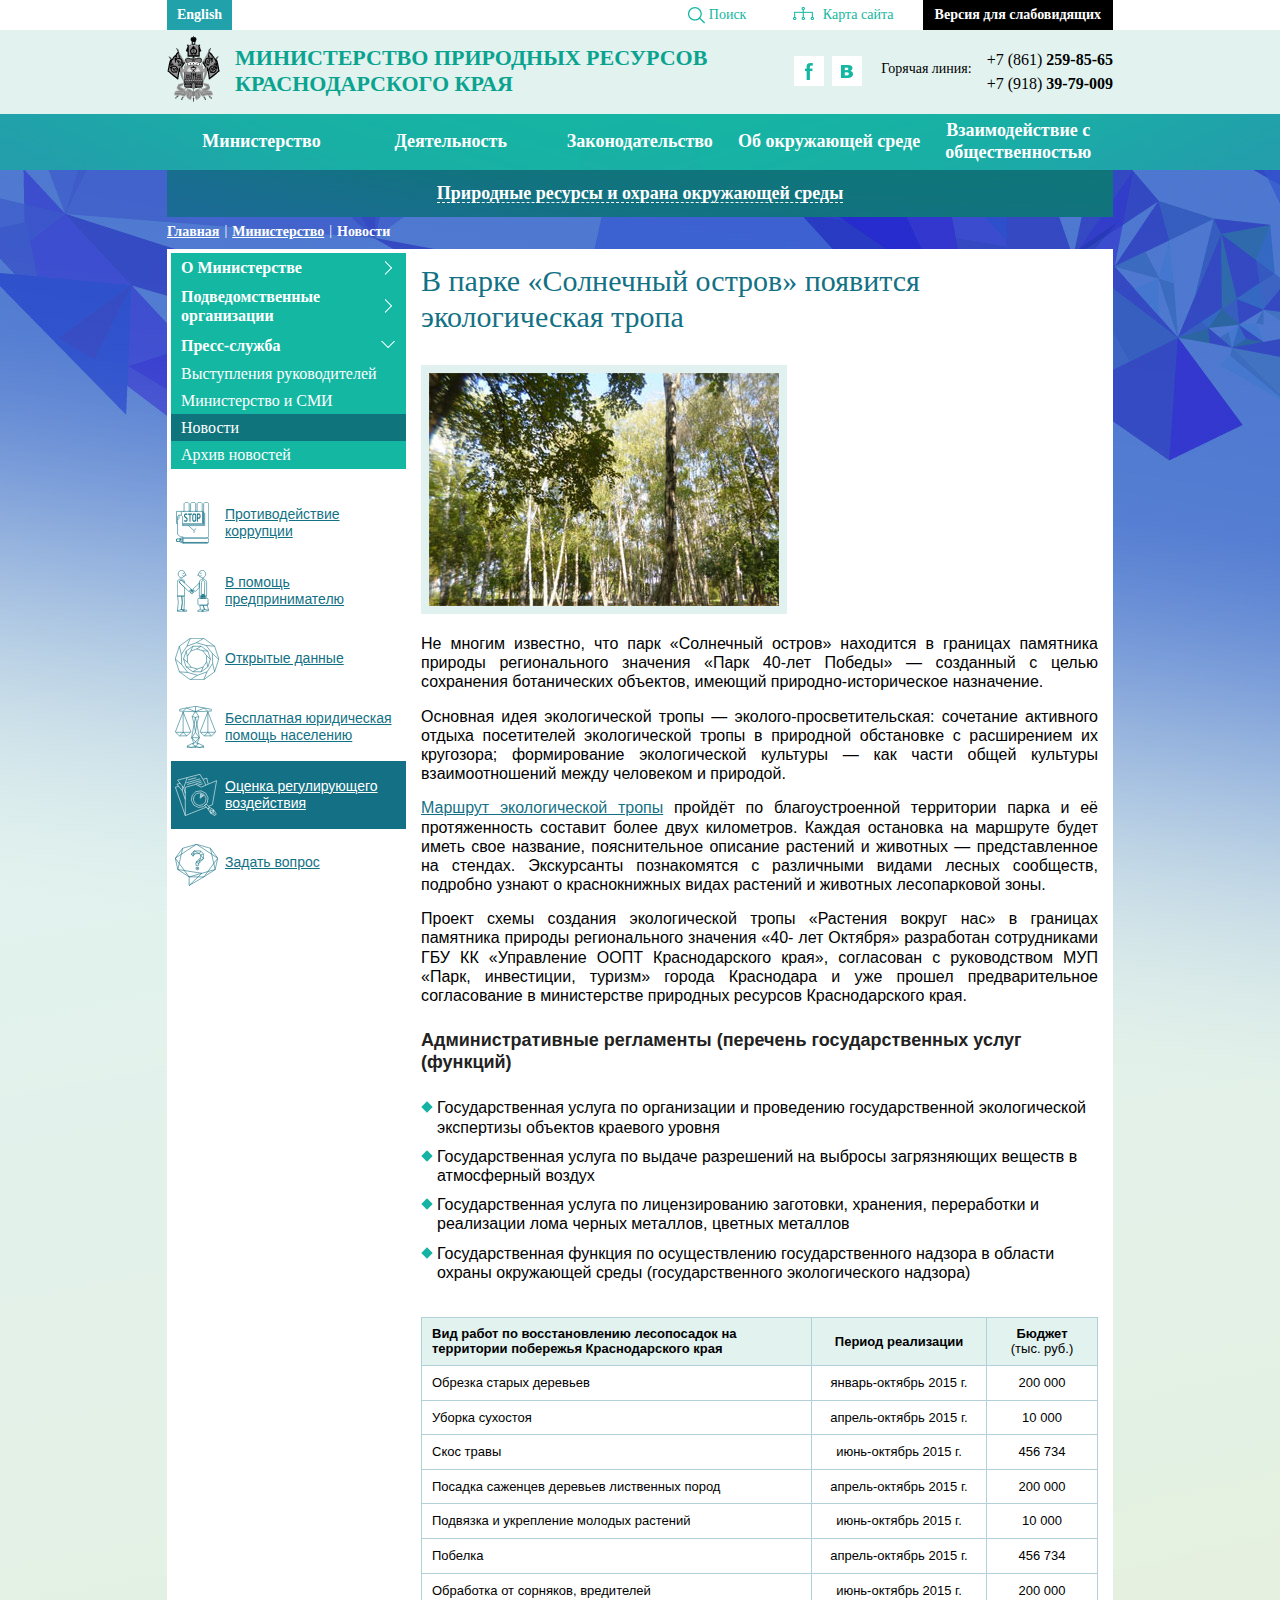
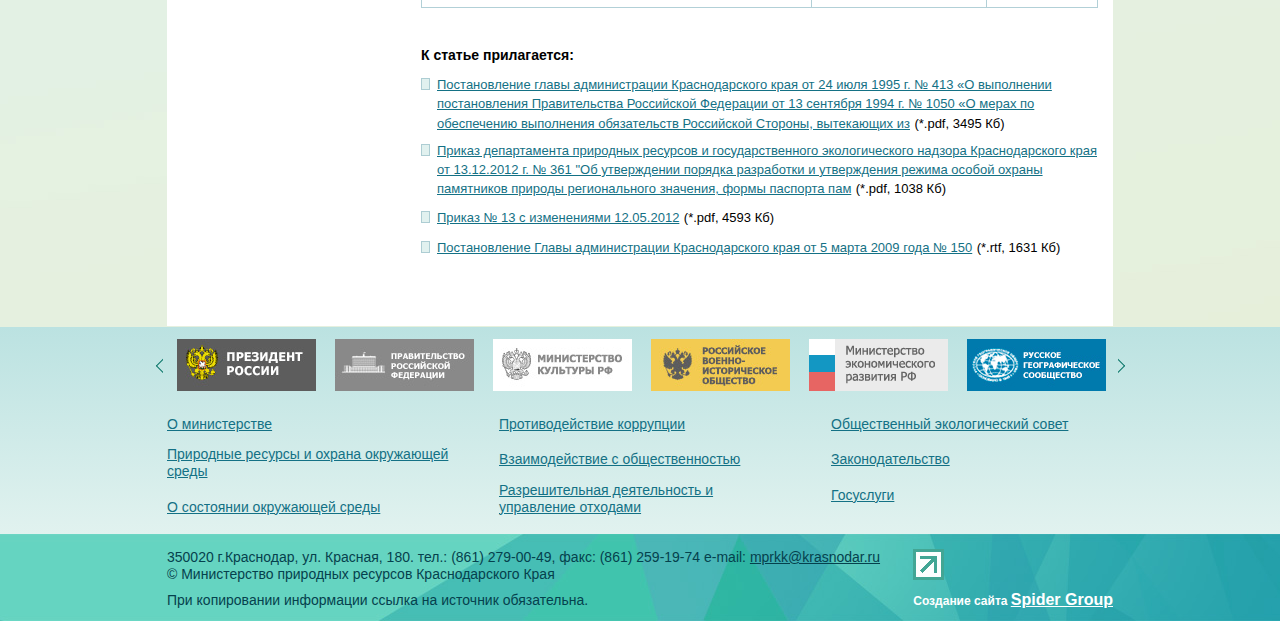
==== content-page.html @ 91958af9 "news&content" ====
<!doctype html>
<html class="no-js" lang="en">
<head>
    <meta charset="utf-8" />
    <meta name="viewport" content="width=device-width, initial-scale=1.0" />
    <title>МИНИСТЕРСТВО ПРИРОДНЫХ РЕСУРСОВ КРАСНОДАРСКОГО КРАЯ</title>
    <link rel="shortcut icon" href="img/favicon.png" type="image/png">
    <link rel="stylesheet" href="css/foundation.css" />
    <link rel="stylesheet" href="js/owl-carousel/owl.carousel.css"/>
    <link rel="stylesheet" href="css/style.css" />
    <script src="js/vendor/modernizr.js"></script>
    <script src="js/vendor/jquery.js"></script>
    <script src="js/owl-carousel/owl.carousel.js"></script>
    <script src="js/main.js"></script>
</head>
<body class="not-front">

    <div class="page">
        <div class="container">
            <div class="header">
                <div class="tools">
                    <div class="row">
                        <div class="small-12 columns">
                            <div class="language left">
                                <a href="#">Еnglish</a>
                            </div>
                            <div class="right links">
                                <a class="site-map" href="#">Карта сайта</a>
                                <a class="zoom" href="#">Версия для слабовидящих</a>
                            </div>
                            <div class="search right">
                                <form action="#">
                                    <input type="text" value="" placeholder="Поиск">
                                    <button type="submit" value="Применить"></button>
                                </form>
                            </div>
                        </div>
                    </div>
                </div>
                <div class="header-region">
                    <div class="row">
                        <div class="small-12 columns">
                            <div class="box-logo left">
                                <a class="logo left" href="/">
                                    <img src="img/logo.png" alt="МИНИСТЕРСТВО ПРИРОДНЫХ РЕСУРСОВ КРАСНОДАРСКОГО КРАЯ"/>
                                </a>
                                <div class="site-name left">
                                    <h1>МИНИСТЕРСТВО ПРИРОДНЫХ РЕСУРСОВ<br/>КРАСНОДАРСКОГО КРАЯ</h1>
                                </div>
                            </div>
                            <ul class="social">
                                <li>
                                    <a class="fb" href="#">fb</a>
                                </li>
                                <li>
                                    <a class="vk" href="#">vk</a>
                                </li>
                            </ul>
                            <div class="block-phone right">
                                <div class="box-label">
                                    <p>Горячая линия:</p>
                                </div>
                                <div class="numbers">
                                    <p class="phone">+7 (861) <strong>259-85-65</strong></p>
                                    <p class="phone">+7 (918) <strong>39-79-009</strong></p>
                                </div>
                            </div>
                        </div>
                    </div>
                </div>
                <div class="navigation">
                    <div class="row">
                        <div class="small-12 columns">
                            <ul class="menu" id="main-menu">
                                <li>
                                    <i class="nolink"><span>Министерство</span></i>
                                    <div class="box-sub-menu">
                                        <div class="row">
                                            <div class="small-12 columns">
                                                <div class="item-menu">
                                                    <h5 class="title">О Министерстве</h5>
                                                    <ul class="sub-menu">
                                                        <li>
                                                            <a href="#">Положение о министерстве</a>
                                                        </li>
                                                        <li>
                                                            <a href="#">Структура министерства</a>
                                                        </li>
                                                        <li>
                                                            <a href="#">Руководство</a>
                                                        </li>
                                                        <li>
                                                            <a href="#">Государственная гражданская служба и кадры</a>
                                                        </li>
                                                        <li>
                                                            <a href="#">Контакты</a>
                                                        </li>
                                                    </ul>
                                                </div>
                                                <div class="item-menu">
                                                    <h5 class="title">Подведомственные организации</h5>
                                                    <ul class="sub-menu">
                                                        <li>
                                                            <a href="#">Контакты</a>
                                                        </li>
                                                    </ul>
                                                </div>
                                                <div class="item-menu">
                                                    <h5 class="title">Пресс-служба</h5>
                                                    <ul class="sub-menu">
                                                        <li>
                                                            <a href="#">Выступления руководителей</a>
                                                        </li>
                                                        <li>
                                                            <a href="#">Министерство и СМИ</a>
                                                        </li>
                                                        <li>
                                                            <a href="#">Новости</a>
                                                        </li>
                                                        <li>
                                                            <a href="#">Архив новостей</a>
                                                        </li>
                                                    </ul>
                                                </div>
                                                <a class="close"></a>
                                            </div>
                                        </div>
                                    </div>
                                </li>
                                <li>
                                    <i class="nolink"><span>Деятельность</span></i>
                                    <div class="box-sub-menu">
                                        <div class="row">
                                            <div class="small-12 columns">
                                                <div class="item-menu">
                                                    <h5 class="title">О Министерстве</h5>
                                                    <ul class="sub-menu">
                                                        <li>
                                                            <a href="#">Положение о министерстве</a>
                                                        </li>
                                                        <li>
                                                            <a href="#">Структура министерства</a>
                                                        </li>
                                                        <li>
                                                            <a href="#">Руководство</a>
                                                        </li>
                                                        <li>
                                                            <a href="#">Государственная гражданская служба и кадры</a>
                                                        </li>
                                                        <li>
                                                            <a href="#">Контакты</a>
                                                        </li>
                                                        <li>
                                                            <a href="#">Государственная гражданская служба и кадры</a>
                                                        </li>
                                                        <li>
                                                            <a href="#">Контакты</a>
                                                        </li>
                                                        <li>
                                                            <a href="#">Государственная гражданская служба и кадры</a>
                                                        </li>
                                                        <li>
                                                            <a href="#">Контакты</a>
                                                        </li>
                                                    </ul>
                                                </div>
                                                <div class="item-menu">
                                                    <h5 class="title">Подведомственные организации</h5>
                                                    <ul class="sub-menu">
                                                        <li>
                                                            <a href="#">Контакты</a>
                                                        </li>
                                                    </ul>
                                                </div>
                                                <a class="close"></a>
                                            </div>
                                        </div>
                                    </div>
                                </li>
                                <li>
                                    <i class="nolink"><span>Законодательство</span></i>
                                    <div class="box-sub-menu">
                                        <div class="row">
                                            <div class="small-12 columns">
                                                <div class="item-menu">
                                                    <h5 class="title">О Министерстве</h5>
                                                    <ul class="sub-menu">
                                                        <li>
                                                            <a href="#">Положение о министерстве</a>
                                                        </li>
                                                        <li>
                                                            <a href="#">Структура министерства</a>
                                                        </li>
                                                        <li>
                                                            <a href="#">Руководство</a>
                                                        </li>
                                                        <li>
                                                            <a href="#">Государственная гражданская служба и кадры</a>
                                                        </li>
                                                        <li>
                                                            <a href="#">Контакты</a>
                                                        </li>
                                                    </ul>
                                                </div>
                                                <a class="close"></a>
                                            </div>
                                        </div>
                                    </div>
                                </li>
                                <li>
                                    <i class="nolink"><span>Об окружающей среде</span></i>
                                    <div class="box-sub-menu">
                                        <div class="row">
                                            <div class="small-12 columns">
                                                <div class="item-menu">
                                                    <h5 class="title">О Министерстве</h5>
                                                    <ul class="sub-menu">
                                                        <li>
                                                            <a href="#">Положение о министерстве</a>
                                                        </li>
                                                        <li>
                                                            <a href="#">Структура министерства</a>
                                                        </li>
                                                        <li>
                                                            <a href="#">Руководство</a>
                                                        </li>
                                                        <li>
                                                            <a href="#">Государственная гражданская служба и кадры</a>
                                                        </li>
                                                        <li>
                                                            <a href="#">Контакты</a>
                                                        </li>
                                                    </ul>
                                                </div>
                                                <a class="close"></a>
                                            </div>
                                        </div>
                                    </div>
                                </li>
                                <li>
                                    <i class="nolink"><span>Взаимодействие с общественностью</span></i>
                                    <div class="box-sub-menu">
                                        <div class="row">
                                            <div class="small-12 columns">
                                                <div class="item-menu">
                                                    <h5 class="title">О Министерстве</h5>
                                                    <ul class="sub-menu">
                                                        <li>
                                                            <a href="#">Положение о министерстве</a>
                                                        </li>
                                                        <li>
                                                            <a href="#">Структура министерства</a>
                                                        </li>
                                                        <li>
                                                            <a href="#">Руководство</a>
                                                        </li>
                                                        <li>
                                                            <a href="#">Государственная гражданская служба и кадры</a>
                                                        </li>
                                                        <li>
                                                            <a href="#">Контакты</a>
                                                        </li>
                                                    </ul>
                                                </div>
                                                <a class="close"></a>
                                            </div>
                                        </div>
                                    </div>
                                </li>
                            </ul>
                        </div>
                    </div>
                </div>
            </div>
            <div class="main">
                <div class="menu-resources">
                    <div class="row">
                        <div class="small-12 columns">
                            <div class="box-title">
                                <a class="show-resourses">Природные ресурсы и охрана окружающей среды</a>
                            </div>
                            <div class="small-block-resourses">
                                <h4>Природные ресурсы и охрана окружающей среды</h4>
                                <ul class="small-block-grid-4">
                                    <li>
                                        <div class="item item-1">
                                            <div class="icon animal"></div>
                                            <a href="#">Животный мир</a>
                                        </div>
                                    </li>
                                    <li>
                                        <div class="item item-3">
                                            <div class="icon hunting"></div>
                                            <a href="#">Охотничьи ресурсы</a>
                                        </div>
                                    </li>
                                    <li>
                                        <div class="item item-5">
                                            <div class="icon water"></div>
                                            <a href="#">Водные ресурсы</a>
                                        </div>
                                    </li>
                                    <li>
                                        <div class="item item-7">
                                            <div class="icon protected"></div>
                                            <a href="#">Особо охраняемые<br/>природные территории</a>
                                        </div>
                                    </li>
                                    <li>
                                        <div class="item item-2">
                                            <div class="icon aquatic"></div>
                                            <a href="#">Водные биологические<br/>ресурсы</a>
                                        </div>
                                    </li>
                                    <li>
                                        <div class="item item-4">
                                            <div class="icon forestry"></div>
                                            <a href="#">Лесное хозяйство</a>
                                        </div>
                                    </li>
                                    <li>
                                        <div class="item item-6">
                                            <div class="icon subsoil"></div>
                                            <a href="#">Недропользование</a>
                                        </div>
                                    </li>
                                    <li>
                                        <div class="item item-8">
                                            <div class="icon book"></div>
                                            <a href="#">Красная книга<br/>Краснодарского края </a>
                                        </div>
                                    </li>
                                </ul>
                                <a class="close-small-resourses"></a>
                            </div>
                        </div>
                    </div>
                </div>
                <div class="row">
                    <div class="small-12 columns">
                        <ul class="breadcrumbs">
                            <li><a href="#">Главная</a></li>
                            <li><a href="#">Министерство</a></li>
                            <li class="current"><a href="#">Новости</a></li>
                        </ul>
                    </div>
                </div>
                <div class="main-content row">
                    <div class="small-12 columns">
                        <div class="page-container">
                            <div class="sidebar-left">
                                <dl class="accordion-menu accordion" data-accordion>
                                    <dd class="accordion-navigation">
                                        <a href="#panel1b">О Министерстве</a>
                                        <div id="panel1b" class="content">
                                            <ul class="sub-menu">
                                                <li>
                                                    <a href="#">Положение о министерстве</a>
                                                </li>
                                                <li>
                                                    <a href="#">Структура министерства</a>
                                                </li>
                                                <li>
                                                    <a href="#">Руководство</a>
                                                </li>
                                                <li>
                                                    <a href="#">Государственная гражданская служба и кадры</a>
                                                </li>
                                                <li>
                                                    <a href="#">Контакты</a>
                                                </li>
                                            </ul>
                                        </div>
                                    </dd>
                                    <dd class="accordion-navigation">
                                        <a href="#panel2b">Подведомственные организации</a>
                                        <div id="panel2b" class="content">
                                            <ul class="sub-menu">
                                                <li>
                                                    <a href="#">Контакты</a>
                                                </li>
                                            </ul>
                                        </div>
                                    </dd>
                                    <dd class="accordion-navigation active">
                                        <a href="#panel3b">Пресс-служба</a>
                                        <div id="panel3b" class="content active">
                                            <ul class="sub-menu">
                                                <li>
                                                    <a href="#">Выступления руководителей</a>
                                                </li>
                                                <li>
                                                    <a href="#">Министерство и СМИ</a>
                                                </li>
                                                <li class="active">
                                                    <a href="#">Новости</a>
                                                </li>
                                                <li>
                                                    <a href="#">Архив новостей</a>
                                                </li>
                                            </ul>
                                        </div>
                                    </dd>
                                </dl>
                                <div class="block-dop-menu">
                                    <ul class="menu">
                                        <li>
                                            <a href="#">
                                                <span class="icon stop"></span>
                                                <span class="text">Противодействие<br/>коррупции</span>
                                            </a>
                                        </li>
                                        <li>
                                            <a href="#">
                                                <span class="icon help"></span>
                                                <span class="text">В помощь<br/>предпринимателю</span>
                                            </a>
                                        </li>
                                        <li>
                                            <a href="#">
                                                <span class="icon data"></span>
                                                <span class="text">Открытые данные</span>
                                            </a>
                                        </li>
                                        <li>
                                            <a href="#">
                                                <span class="icon aid"></span>
                                                <span class="text">Бесплатная юридическая помощь населению</span>
                                            </a>
                                        </li>
                                        <li>
                                            <a class="active" href="#">
                                                <span class="icon evaluation"></span>
                                                <span class="text">Оценка регулирующего воздействия</span>
                                            </a>
                                        </li>
                                        <li>
                                            <a href="#">
                                                <span class="icon question"></span>
                                                <span class="text">Задать вопрос</span>
                                            </a>
                                        </li>
                                    </ul>
                                </div>
                            </div>
                            <div class="box-content">
                                <div class="content-page">
                                    <div class="page">
                                        <h1 id="page-title">В парке «Солнечный остров» появится экологическая тропа</h1>
                                        <div class="news-img">
                                            <img src="img/news/img-1.jpg" alt="img"/>
                                        </div>
                                        <div class="body">
                                            <p>Не многим известно, что парк «Солнечный остров» находится в границах памятника природы регионального значения «Парк 40-лет Победы» — созданный с целью сохранения ботанических объектов, имеющий природно-историческое назначение.</p>
                                            <p>Основная идея экологической тропы — эколого-просветительская: сочетание активного отдыха посетителей экологической тропы в природной обстановке с расширением их кругозора; формирование экологической культуры — как части общей культуры взаимоотношений между человеком и природой.</p>
                                            <p><a href="#">Маршрут экологической тропы</a> пройдёт по благоустроенной территории парка и её протяженность составит более двух километров. Каждая остановка на маршруте будет иметь свое название, пояснительное описание растений и животных — представленное на стендах. Экскурсанты познакомятся с различными видами лесных сообществ, подробно узнают о краснокнижных видах растений и животных лесопарковой зоны.</p>
                                            <p>Проект схемы создания экологической тропы «Растения вокруг нас» в границах памятника природы регионального значения «40- лет Октября» разработан сотрудниками ГБУ КК «Управление ООПТ Краснодарского края», согласован с руководством МУП «Парк, инвестиции, туризм» города Краснодара и уже прошел предварительное согласование в министерстве природных ресурсов Краснодарского края.</p>
                                            <h4>Административные регламенты (перечень государственных услуг (функций)</h4>
                                            <ul>
                                                <li>Государственная услуга по организации и проведению государственной экологической экспертизы объектов краевого уровня</li>
                                                <li>Государственная услуга по выдаче разрешений на выбросы загрязняющих веществ в атмосферный воздух</li>
                                                <li>Государственная услуга по лицензированию заготовки, хранения, переработки и реализации лома черных металлов, цветных металлов</li>
                                                <li>Государственная функция по осуществлению государственного надзора в области охраны окружающей среды (государственного экологического надзора)</li>
                                            </ul>
                                            <table>
                                                <tr>
                                                    <th>Вид работ по восстановлению лесопосадок на территории побережья Краснодарского края</th>
                                                    <th>Период реализации</th>
                                                    <th>Бюджет<br/><span>(тыс. руб.)</span></th>
                                                </tr>
                                                <tr>
                                                    <td>Обрезка старых деревьев</td>
                                                    <td>январь-октябрь 2015 г.</td>
                                                    <td>200 000</td>
                                                </tr>
                                                <tr>
                                                    <td>Уборка сухостоя</td>
                                                    <td>апрель-октябрь 2015 г.</td>
                                                    <td>10 000</td>
                                                </tr>
                                                <tr>
                                                    <td>Скос травы</td>
                                                    <td>июнь-октябрь 2015 г.</td>
                                                    <td>456 734</td>
                                                </tr>
                                                <tr>
                                                    <td>Посадка саженцев деревьев лиственных пород</td>
                                                    <td>апрель-октябрь 2015 г.</td>
                                                    <td>200 000</td>
                                                </tr>
                                                <tr>
                                                    <td>Подвязка и укрепление молодых растений</td>
                                                    <td>июнь-октябрь 2015 г.</td>
                                                    <td>10 000</td>
                                                </tr>
                                                <tr>
                                                    <td>Побелка</td>
                                                    <td>апрель-октябрь 2015 г.</td>
                                                    <td>456 734</td>
                                                </tr>
                                                <tr>
                                                    <td>Обработка от сорняков, вредителей</td>
                                                    <td>июнь-октябрь 2015 г.</td>
                                                    <td>200 000</td>
                                                </tr>
                                            </table>
                                        </div>
                                        <div class="documents">
                                            <h4>К статье прилагается:</h4>
                                            <div class="doc-item">
                                                <p>
                                                    <a href="#">Постановление главы администрации Краснодарского края от 24 июля 1995 г. № 413 «О выполнении постановления Правительства Российской Федерации от 13 сентября 1994 г. № 1050 «О мерах по обеспечению выполнения обязательств Российской Стороны, вытекающих из</a>
                                                    <span>(*.pdf, 3495 Кб)</span>
                                                </p>
                                            </div>
                                            <div class="doc-item">
                                                <p>
                                                    <a href="#">Приказ департамента природных ресурсов и государственного экологического надзора Краснодарского края от 13.12.2012 г. № 361 "Об утверждении порядка разработки и утверждения режима особой охраны памятников природы регионального значения, формы паспорта пам</a>
                                                    <span>(*.pdf, 1038 Кб)</span>
                                                </p>
                                            </div>
                                            <div class="doc-item">
                                                <p>
                                                    <a href="#">Приказ № 13 с изменениями 12.05.2012</a>
                                                    <span>(*.pdf, 4593 Кб)</span>
                                                </p>
                                            </div>
                                            <div class="doc-item">
                                                <p>
                                                    <a href="#">Постановление Главы администрации Краснодарского края от 5 марта 2009 года № 150</a>
                                                    <span>(*.rtf, 1631 Кб)</span>
                                                </p>
                                            </div>
                                        </div>
                                    </div>
                                </div>
                            </div>
                        </div>
                    </div>
                </div>
            </div>
        </div>
        <div class="push"></div>
    </div>

    <div class="footer">
        <div class="top">
            <div class="baners-footer">
                <div class="row">
                    <div id="baners" class="owl-carousel owl-theme">
                        <div class="item">
                            <a href="#"><img src="img/baners/botslider1.jpg" alt="baner"/></a>
                        </div>
                        <div class="item">
                            <a href="#"><img src="img/baners/botslider2.jpg" alt="baner"/></a>
                        </div>
                        <div class="item">
                            <a href="#"><img src="img/baners/botslider3.jpg" alt="baner"/></a>
                        </div>
                        <div class="item">
                            <a href="#"><img src="img/baners/botslider5.jpg" alt="baner"/></a>
                        </div>
                        <div class="item">
                            <a href="#"><img src="img/baners/minecinom.gif" alt="baner"/></a>
                        </div>
                        <div class="item">
                            <a href="#"><img src="img/baners/RGO.jpg" alt="baner"/></a>
                        </div>
                        <div class="item">
                            <a href="#"><img src="img/baners/botslider2.jpg" alt="baner"/></a>
                        </div>
                        <div class="item">
                            <a href="#"><img src="img/baners/botslider3.jpg" alt="baner"/></a>
                        </div>
                        <div class="item">
                            <a href="#"><img src="img/baners/botslider5.jpg" alt="baner"/></a>
                        </div>
                    </div>
                </div>
            </div>
            <div class="row">
                <div class="small-12 columns">
                    <div class="menu-footer">
                        <ul class="menu">
                            <li>
                                <a href="#">О министерстве</a>
                            </li>
                            <li>
                                <a href="#">Природные ресурсы и охрана окружающей среды</a>
                            </li>
                            <li>
                                <a href="#">О состоянии окружающей среды</a>
                            </li>
                            <li>
                                <a href="#">Противодействие коррупции</a>
                            </li>
                            <li>
                                <a href="#">Взаимодействие с общественностью</a>
                            </li>
                            <li>
                                <a href="#">Разрешительная деятельность и управление отходами</a>
                            </li>
                            <li>
                                <a href="#">Общественный экологический совет</a>
                            </li>
                            <li>
                                <a href="#">Законодательство</a>
                            </li>
                            <li>
                                <a href="#">Госуслуги</a>
                            </li>
                        </ul>
                    </div>
                </div>
            </div>
        </div>
        <div class="bottom">
            <div class="row">
                <div class="small-12 columns">
                    <div class="left info">
                        <p>350020 г.Краснодар, ул. Красная, 180. тел.: (861) 279-00-49, факс: (861) 259-19-74 e-mail: <a href="mailto:mprkk@krasnodar.ru">mprkk@krasnodar.ru</a><br/>
                            &#169; Министерство природных ресурсов Краснодарского Края</p>
                        <p>При копировании информации ссылка на источник обязательна.</p>
                    </div>
                    <div class="right">
                        <div class="views">
                            <img src="img/views.jpg" alt="img"/>
                        </div>
                        <p class="website-creation">Создание сайта <a href="http://www.spider.ru/" target="_blank">Spider Group</a></p>
                    </div>
                </div>
            </div>
        </div>
    </div>

    <script src="js/foundation.min.js"></script>
    <script>
      $(document).foundation();
      $('.accordion').accordionAnimated();
    </script>

</body>
</html>
---- css/style.css ----
@charset "UTF-8";
body {
  background: url("../img/bg.jpg") no-repeat center 170px #e5efd9;
  font-family: "Arial Narrow";
  font-size: 16px;
}
body.not-front {
  background: url("../img/not-front-bg.jpg") no-repeat center top #e5efd9;
}

html, body {
  height: 100%;
  min-width: 970px;
}

a {
  outline: none;
}

p {
  color: #000;
  font-family: "Arial";
  font-size: 16px;
  line-height: 1.2;
  margin: 0 0 15px;
}
p a {
  color: #147185;
  font-family: "Arial";
  font-size: 16px;
  line-height: 1.2;
  text-decoration: underline;
}
p a:hover {
  color: #147185;
  text-decoration: none;
}

.hidden {
  opacity: 0;
}

.page {
  min-height: 100%;
  overflow: hidden;
}
.page .container {
  min-height: 100%;
  margin: 0 auto;
  min-width: 970px;
}

.push {
  height: 294px;
  display: block;
  width: 100%;
}

.row {
  min-width: 970px;
}

a {
  outline: none;
  color: #13b7a1;
  font-family: "Arial Narrow";
  font-size: 14px;
}
a:hover {
  color: #13b7a1;
}

#page-title {
  margin: 10px 0 30px;
  color: #137185;
  font-family: "Arial Narrow";
  font-size: 30px;
  line-height: 1.2;
}

.header {
  height: 170px;
}
.header .tools {
  height: 30px;
  background: #fff;
  display: block;
  width: 100%;
}
.header .tools .language a {
  color: #fff;
  font-family: "Arial Narrow";
  font-size: 14px;
  font-weight: bold;
  display: inline-block;
  height: 30px;
  line-height: 30px;
  padding: 0 10px;
  background: #21a1aa;
  -webkit-transition: all 0.4s ease;
  -webkit-transition-delay: 0s;
  -moz-transition: all 0.4s ease 0s;
  -o-transition: all 0.4s ease 0s;
  transition: all 0.4s ease 0s;
}
.header .tools .language a:hover {
  background: #10747c;
}
.header .tools .search {
  margin-right: 30px;
}
.header .tools .search form {
  position: relative;
  margin: 5px 0;
}
.header .tools .search form input[type="text"] {
  color: #13b7a1;
  font-family: "Arial Narrow";
  font-size: 14px;
  width: 80px;
  height: 20px;
  margin: 0 0 0;
  padding: 0 10px 0 25px;
  border: 1px solid #fff;
  background: transparent;
  -webkit-box-shadow: 0 0 0 white;
  -moz-box-shadow: 0 0 0 white;
  box-shadow: 0 0 0 white;
  -webkit-transition: all 0.8s ease;
  -webkit-transition-delay: 0s;
  -moz-transition: all 0.8s ease 0s;
  -o-transition: all 0.8s ease 0s;
  transition: all 0.8s ease 0s;
}
.header .tools .search form input[type="text"]::-webkit-input-placeholder {
  /* WebKit browsers */
  color: #13b7a1;
}
.header .tools .search form input[type="text"]:-moz-placeholder {
  /* Mozilla Firefox 4 to 18 */
  color: #13b7a1;
  opacity: 1;
}
.header .tools .search form input[type="text"]::-moz-placeholder {
  /* Mozilla Firefox 19+ */
  color: #13b7a1;
  opacity: 1;
}
.header .tools .search form input[type="text"]:-ms-input-placeholder {
  /* Internet Explorer 10+ */
  color: #13b7a1;
}
.header .tools .search form input[type="text"]:focus {
  border-color: #13b7a1;
  width: 300px;
}
.header .tools .search form button[type="submit"] {
  display: block;
  position: absolute;
  left: 5px;
  top: 2px;
  width: 17px;
  height: 17px;
  padding: 0 0;
  margin: 0 0 0;
  background: url("../img/icons/small/sprite.png") no-repeat 0 0 transparent;
}
.header .tools .links a.zoom {
  color: #fff;
  font-family: "Arial Narrow";
  font-size: 14px;
  font-weight: bold;
  display: inline-block;
  height: 30px;
  line-height: 26px;
  padding: 0 10px;
  margin: 0 0 0 25px;
  background: #000;
  border: 2px solid #000;
  -webkit-transition: all 0.4s ease;
  -webkit-transition-delay: 0s;
  -moz-transition: all 0.4s ease 0s;
  -o-transition: all 0.4s ease 0s;
  transition: all 0.4s ease 0s;
}
.header .tools .links a.zoom:hover {
  background: #fff;
  color: #000;
}
.header .tools .links a.site-map {
  position: relative;
  margin: 0 0 0 30px;
}
.header .tools .links a.site-map:hover {
  color: #10747c;
}
.header .tools .links a.site-map:hover:after {
  background: url("../img/icons/small/sprite.png") no-repeat -18px -14px transparent;
}
.header .tools .links a.site-map:after {
  content: "";
  background: url("../img/icons/small/sprite.png") no-repeat -18px 0 transparent;
  width: 22px;
  height: 14px;
  display: block;
  position: absolute;
  left: -30px;
  top: 0;
}
.header .header-region {
  display: block;
  width: 100%;
  height: 84px;
  background: #e1f2ef;
}
.header .header-region .box-logo {
  margin: 6px 0 0 0;
}
.header .header-region .box-logo .site-name {
  margin: 9px 0 0 15px;
}
.header .header-region .box-logo .site-name h1 {
  color: #09a38f;
  font-family: "Arial Narrow";
  font-size: 22px;
  font-weight: bold;
  line-height: 1.2;
  margin: 0 0 0;
  text-transform: uppercase;
}
.header .header-region .block-phone {
  margin: 18px 0 0;
}
.header .header-region .block-phone .box-label {
  display: block;
  float: left;
  margin-right: 15px;
}
.header .header-region .block-phone .box-label p {
  color: #000;
  font-family: "Arial Narrow";
  font-size: 14px;
  margin: 0 0;
  line-height: 3;
}
.header .header-region .block-phone .numbers {
  display: block;
  float: right;
}
.header .header-region .block-phone .numbers p {
  margin: 0 0;
  color: #000;
  font-family: "Arial Narrow";
  font-size: 16px;
  line-height: 1.5;
}
.header .header-region .social {
  display: block;
  float: left;
  list-style: none;
  margin: 26px 0 0 85px;
  text-align: center;
}
.header .header-region .social li {
  display: inline-block;
  margin: 0 2px;
}
.header .header-region .social li a {
  display: inline-block;
  width: 30px;
  height: 30px;
  background: #fff;
  position: relative;
  font-size: 0;
  vertical-align: top;
  -webkit-transition: all 0.4s ease;
  -webkit-transition-delay: 0s;
  -moz-transition: all 0.4s ease 0s;
  -o-transition: all 0.4s ease 0s;
  transition: all 0.4s ease 0s;
}
.header .header-region .social li a:hover {
  background: #21a1aa;
}
.header .header-region .social li a.fb:hover:after {
  content: "";
  background: url("../img/icons/small/sprite.png") no-repeat -17px 0 transparent;
}
.header .header-region .social li a.fb:after {
  content: "";
  background: url("../img/icons/small/sprite.png") no-repeat -58px 0 transparent;
  width: 8px;
  height: 17px;
  display: block;
  position: absolute;
  left: 50%;
  top: 50%;
  margin: -8px 0 0 -4px;
}
.header .header-region .social li a.vk:hover:after {
  content: "";
  background: url("../img/icons/small/sprite.png") no-repeat -67px -14px transparent;
}
.header .header-region .social li a.vk:after {
  content: "";
  background: url("../img/icons/small/sprite.png") no-repeat -67px 0 transparent;
  width: 12px;
  height: 13px;
  display: block;
  position: absolute;
  left: 50%;
  top: 50%;
  margin: -6px 0 0 -6px;
}
.header .navigation {
  background: url("../img/menu-bg.jpg") no-repeat center top #239eab;
  height: 56px;
  display: block;
  width: 100%;
  position: relative;
}
.header .navigation .row {
  width: 970px;
  max-width: 970px;
  min-width: 970px;
  margin: 0 auto;
}
.header .navigation .row .small-12 {
  position: inherit;
}
.header .navigation ul.menu {
  margin: 0 0 0;
}
.header .navigation ul.menu > li {
  display: block;
  float: left;
  width: 20%;
}
.header .navigation ul.menu > li i {
  color: #fff;
  font-family: "Arial Narrow";
  font-size: 18px;
  font-weight: bold;
  font-style: normal;
  height: 56px;
  width: 100%;
  display: inline-block;
  text-align: center;
  cursor: pointer;
  -webkit-transition: all 0.4s ease;
  -webkit-transition-delay: 0s;
  -moz-transition: all 0.4s ease 0s;
  -o-transition: all 0.4s ease 0s;
  transition: all 0.4s ease 0s;
}
.header .navigation ul.menu > li i:hover {
  background: #10747c;
}
.header .navigation ul.menu > li i:after {
  content: "";
  display: inline-block;
  height: 100%;
  vertical-align: middle;
  width: 0.1%;
}
.header .navigation ul.menu > li i.active {
  background: #10747c;
}
.header .navigation ul.menu > li i span {
  text-align: center;
  display: inline-block;
  max-width: 97.9%;
  vertical-align: middle;
  line-height: 1.2;
}
.header .navigation ul.menu > li .box-sub-menu {
  display: none;
  position: absolute;
  left: 0;
  top: 56px;
  right: 0;
  z-index: 10;
  padding: 12px 0;
  background: #10757c;
  background: -moz-linear-gradient(top, #10757c 0%, #34a2ae 100%);
  background: -webkit-gradient(left top, left bottom, color-stop(0%, #10757c), color-stop(100%, #34a2ae));
  background: -webkit-linear-gradient(top, #10757c 0%, #34a2ae 100%);
  background: -o-linear-gradient(top, #10757c 0%, #34a2ae 100%);
  background: -ms-linear-gradient(top, #10757c 0%, #34a2ae 100%);
  background: linear-gradient(to bottom, #10757c 0%, #34a2ae 100%);
  filter: progid:DXImageTransform.Microsoft.gradient(startColorstr='#10757c', endColorstr='#34a2ae', GradientType=0 );
}
.header .navigation ul.menu > li .box-sub-menu .item-menu {
  display: block;
  float: left;
  width: 33.333%;
  padding: 0 10px 0;
}
.header .navigation ul.menu > li .box-sub-menu .item-menu .title {
  color: #e0f1ef;
  font-family: "Arial Narrow";
  font-size: 16px;
  line-height: 1;
  font-weight: bold;
  margin: 0 0 10px 0;
}
.header .navigation ul.menu > li .box-sub-menu .item-menu ul.sub-menu {
  list-style: none;
  margin: 0 0 0;
  padding: 0 0;
}
.header .navigation ul.menu > li .box-sub-menu .item-menu ul.sub-menu li {
  display: inline-block;
  width: 100%;
  margin: 0 0 0;
  padding: 0 0 0 0;
}
.header .navigation ul.menu > li .box-sub-menu .item-menu ul.sub-menu li a {
  color: #e0f1ef;
  font-family: "Arial Narrow";
  font-size: 16px;
  line-height: 1.2;
  font-weight: normal;
  display: inline-block;
  position: relative;
  padding: 0 0 0 18px;
}
.header .navigation ul.menu > li .box-sub-menu .item-menu ul.sub-menu li a:hover {
  text-decoration: underline;
}
.header .navigation ul.menu > li .box-sub-menu .item-menu ul.sub-menu li a:before {
  content: "﹣";
  color: #e0f1ef;
  font-family: "Arial Narrow";
  font-size: 16px;
  line-height: 1;
  font-weight: normal;
  display: block;
  position: absolute;
  left: 0;
  top: 0;
}
.header .navigation ul.menu > li .box-sub-menu .close {
  display: block;
  width: 17px;
  height: 17px;
  position: absolute;
  right: 10px;
  top: 10px;
  background: url("../img/icons/small/sprite.png") no-repeat -40px 0 transparent;
}

.footer {
  height: 294px;
  margin: 0 auto;
  padding: 0 0;
  width: 100%;
  margin-top: -294px;
}
.footer .top {
  padding: 12px 0;
  height: 207px;
  background: #bbe2e1;
  background: -moz-linear-gradient(top, #bbe2e1 0%, #e1f2ef 100%);
  background: -webkit-gradient(left top, left bottom, color-stop(0%, #bbe2e1), color-stop(100%, #e1f2ef));
  background: -webkit-linear-gradient(top, #bbe2e1 0%, #e1f2ef 100%);
  background: -o-linear-gradient(top, #bbe2e1 0%, #e1f2ef 100%);
  background: -ms-linear-gradient(top, #bbe2e1 0%, #e1f2ef 100%);
  background: linear-gradient(to bottom, #bbe2e1 0%, #e1f2ef 100%);
  filter: progid:DXImageTransform.Microsoft.gradient(startColorstr='#bbe2e1', endColorstr='#e1f2ef', GradientType=0 );
}
.footer .bottom {
  background: url("../img/footer-bg.jpg") no-repeat center top transparent;
  height: 87px;
  padding: 15px 0;
}
.footer .bottom .info p {
  color: #05414d;
  font-family: "Arial";
  font-size: 14px;
  line-height: 1.2;
  margin: 0 0 10px;
}
.footer .bottom .info a {
  color: #05414d;
  font-family: "Arial";
  font-size: 14px;
  text-decoration: underline;
}
.footer .bottom .info a:hover {
  text-decoration: none;
}
.footer .bottom .right .views {
  display: inline-block;
  width: 100%;
  margin: 0 0 10px;
}
.footer .bottom .right .website-creation {
  color: #fff;
  font-family: "Arial";
  font-size: 12px;
  font-weight: bold;
  line-height: 1;
  margin: 0 0 0;
}
.footer .bottom .right .website-creation a {
  color: #fff;
  text-decoration: underline;
}
.footer .bottom .right .website-creation a:hover {
  text-decoration: none;
}

.menu-footer ul {
  list-style: none;
  margin: 0 0;
  padding: 0 0;
  -webkit-column-count: 3;
  -moz-column-count: 3;
  column-count: 3;
  -webkit-column-gap: 50px;
  -moz-column-gap: 50px;
  column-gap: 50px;
}
.menu-footer ul li {
  margin: 0 0 10px 0;
}
.menu-footer ul li a {
  display: inline-block;
  color: #137185;
  font-family: "Arial";
  font-size: 14px;
  line-height: 1.2;
  text-decoration: underline;
  margin: 0 0 0;
}
.menu-footer ul li a:hover {
  text-decoration: none;
}

.main {
  display: block;
  width: 100%;
}
.main .main-content .page-container {
  background: #fff;
  padding: 4px;
  display: inline-block;
  width: 100%;
  margin: 0 0 -6px;
}
.main .main-content .page-container .sidebar-left {
  display: block;
  float: left;
  width: 235px;
}
.main .main-content .page-container .box-content {
  display: block;
  float: right;
  width: 703px;
  padding: 0 11px 0 15px;
}

.block-resources .block-title {
  background: url("../img/resources-title.jpg") no-repeat center top;
  height: 47px;
  width: 100%;
  margin: 0 0 0;
  color: #75ebd3;
  font-family: "Arial Narrow";
  font-size: 22px;
  font-weight: normal;
  text-align: center;
  line-height: 47px;
}
.block-resources .content {
  display: block;
  position: relative;
  width: 100%;
  height: 574px;
  background: url("../img/resources-map.png") no-repeat 163px 30px transparent;
}
.block-resources .content .item {
  display: block;
  position: absolute;
}
.block-resources .content .item a {
  color: #137185;
  font-family: "Arial Narrow";
  font-size: 16px;
  font-weight: bold;
  line-height: 1.2;
  display: inline-block;
}
.block-resources .content .item a:hover {
  text-decoration: underline;
}
.block-resources .content .item .icon {
  float: left;
  margin: 0 22px 0 0;
}
.block-resources .content .item.item-1 {
  left: 56px;
  top: 40px;
}
.block-resources .content .item.item-1 a {
  margin: 13px 0;
}
.block-resources .content .item.item-2 {
  left: 10px;
  top: 170px;
}
.block-resources .content .item.item-2 a {
  margin: 3px 0;
}
.block-resources .content .item.item-3 {
  left: 10px;
  top: 330px;
}
.block-resources .content .item.item-3 a {
  margin: 34px 0 0;
}
.block-resources .content .item.item-4 {
  left: 120px;
  top: 454px;
}
.block-resources .content .item.item-4 a {
  margin: 34px 0 0;
}
.block-resources .content .item.item-5 {
  right: 90px;
  top: 40px;
}
.block-resources .content .item.item-5 a {
  margin: 15px 0 0;
}
.block-resources .content .item.item-6 {
  right: 30px;
  top: 140px;
}
.block-resources .content .item.item-6 .icon {
  margin: 0 15px 0 0;
}
.block-resources .content .item.item-6 a {
  margin: 24px 0 0;
}
.block-resources .content .item.item-7 {
  right: 0;
  top: 288px;
}
.block-resources .content .item.item-7 .icon {
  margin: 0 15px 0 0;
}
.block-resources .content .item.item-7 a {
  margin: 12px 0 0;
}
.block-resources .content .item.item-8 {
  right: 12px;
  top: 444px;
}
.block-resources .content .item.item-8 .icon {
  margin: 0 15px 0 0;
}
.block-resources .content .item.item-8 a {
  margin: 12px 0 0;
}
.block-resources .content .weather {
  background: url("../img/weather.png") no-repeat 0 0 transparent;
  display: block;
  width: 111px;
  height: 56px;
  position: absolute;
  left: 397px;
  top: 244px;
  text-align: center;
  padding: 8px 4px 10px 0px;
}
.block-resources .content .weather p.title {
  color: #0f5f4f;
  font-family: "Arial Narrow";
  font-size: 11px;
  line-height: 1;
  margin: 0 0 0;
}
.block-resources .content .weather .weather-info {
  display: inline-block;
  width: 100%;
}
.block-resources .content .weather .weather-info .temperature {
  display: inline-block;
  color: #0f5f4f;
  font-family: "Arial Narrow";
  font-size: 14px;
  line-height: 20px;
  margin: 0 5px;
}
.block-resources .content .weather .weather-info .img {
  display: inline-block;
  margin: 0 5px;
}

.icon.animal {
  display: block;
  width: 82px;
  height: 50px;
  background: url("../img/svg-icons/sourse/animal_resources.svg");
  -webkit-background-size: 82px 50px;
  -moz-background-size: 82px 50px;
  -o-background-size: 82px 50px;
  background-size: 82px 50px;
}
.icon.aquatic {
  display: block;
  width: 86px;
  height: 45px;
  background: url("../img/svg-icons/sourse/aquatic_biological_resources.svg");
  -webkit-background-size: 86px 45px;
  -moz-background-size: 86px 45px;
  -o-background-size: 86px 45px;
  background-size: 86px 45px;
}
.icon.hunting {
  display: block;
  width: 100px;
  height: 79px;
  background: url("../img/svg-icons/sourse/hunting_resources.svg");
  -webkit-background-size: 100px 79px;
  -moz-background-size: 100px 79px;
  -o-background-size: 100px 79px;
  background-size: 100px 79px;
}
.icon.forestry {
  display: block;
  width: 77px;
  height: 74px;
  background: url("../img/svg-icons/sourse/forestry.svg");
  -webkit-background-size: 77px 74px;
  -moz-background-size: 77px 74px;
  -o-background-size: 77px 74px;
  background-size: 77px 74px;
}
.icon.water {
  display: block;
  width: 91px;
  height: 63px;
  background: url("../img/svg-icons/sourse/water_resources.svg");
  -webkit-background-size: 91px 63px;
  -moz-background-size: 91px 63px;
  -o-background-size: 91px 63px;
  background-size: 91px 63px;
}
.icon.subsoil {
  display: block;
  width: 89px;
  height: 79px;
  background: url("../img/svg-icons/sourse/subsoil.svg");
  -webkit-background-size: 89px 79px;
  -moz-background-size: 89px 79px;
  -o-background-size: 89px 79px;
  background-size: 89px 79px;
}
.icon.protected {
  display: block;
  width: 78px;
  height: 65px;
  background: url("../img/svg-icons/sourse/protected_areas.svg");
  -webkit-background-size: 78px 65px;
  -moz-background-size: 78px 65px;
  -o-background-size: 78px 65px;
  background-size: 78px 65px;
}
.icon.book {
  display: block;
  width: 90px;
  height: 59px;
  background: url("../img/svg-icons/sourse/red_book.svg");
  -webkit-background-size: 90px 59px;
  -moz-background-size: 90px 59px;
  -o-background-size: 90px 59px;
  background-size: 90px 59px;
}
.icon.stop {
  display: block;
  width: 76px;
  height: 70px;
  background: url("../img/svg-icons/sourse/stop_corruption.svg") no-repeat center transparent;
  -webkit-background-size: auto 70px;
  -moz-background-size: auto 70px;
  -o-background-size: auto 70px;
  background-size: auto 70px;
}
.icon.help {
  display: block;
  width: 76px;
  height: 70px;
  background: url("../img/svg-icons/sourse/help_entrepreneurs.svg") no-repeat center transparent;
  -webkit-background-size: auto 70px;
  -moz-background-size: auto 70px;
  -o-background-size: auto 70px;
  background-size: auto 70px;
}
.icon.data {
  display: block;
  width: 76px;
  height: 70px;
  background: url("../img/svg-icons/sourse/open_data.svg") no-repeat center transparent;
  -webkit-background-size: auto 70px;
  -moz-background-size: auto 70px;
  -o-background-size: auto 70px;
  background-size: auto 70px;
}
.icon.question {
  display: block;
  width: 76px;
  height: 70px;
  background: url("../img/svg-icons/sourse/ask_question.svg") no-repeat center transparent;
  -webkit-background-size: auto 70px;
  -moz-background-size: auto 70px;
  -o-background-size: auto 70px;
  background-size: auto 70px;
}
.icon.evaluation {
  display: block;
  width: 76px;
  height: 70px;
  background: url("../img/svg-icons/sourse/evaluation.svg") no-repeat center transparent;
  -webkit-background-size: auto 70px;
  -moz-background-size: auto 70px;
  -o-background-size: auto 70px;
  background-size: auto 70px;
}
.icon.aid {
  display: block;
  width: 76px;
  height: 70px;
  background: url("../img/svg-icons/sourse/free_legal_aid.svg") no-repeat center transparent;
  -webkit-background-size: auto 70px;
  -moz-background-size: auto 70px;
  -o-background-size: auto 70px;
  background-size: auto 70px;
}

.baners-footer {
  margin-bottom: 20px;
}
.baners-footer .owl-carousel {
  padding: 0 12px;
  position: relative;
}
.baners-footer .owl-carousel .owl-wrapper .owl-item {
  text-align: center;
}
.baners-footer .owl-carousel .owl-controls .owl-prev {
  display: block;
  position: absolute;
  left: 0;
  top: 50%;
  background: url("../img/icons/small/sprite.png") no-repeat -80px 0 transparent;
  width: 8px;
  height: 15px;
  margin-top: -7px;
  font-size: 0px;
}
.baners-footer .owl-carousel .owl-controls .owl-prev:hover {
  background: url("../img/icons/small/sprite.png") no-repeat -80px -16px transparent;
}
.baners-footer .owl-carousel .owl-controls .owl-next {
  display: block;
  position: absolute;
  right: 0;
  top: 50%;
  background: url("../img/icons/small/sprite.png") no-repeat -88px 0 transparent;
  width: 8px;
  height: 15px;
  margin-top: -7px;
  font-size: 0px;
}
.baners-footer .owl-carousel .owl-controls .owl-next:hover {
  background: url("../img/icons/small/sprite.png") no-repeat -88px -16px transparent;
}

.front-content .content {
  background: #fff;
}

.jspHorizontalBar {
  background: transparent;
  height: 10px;
}

.jspTrack {
  background: #d2e6ea;
  -webkit-border-radius: 3px;
  -moz-border-radius: 3px;
  -ms-border-radius: 3px;
  -o-border-radius: 3px;
  border-radius: 3px;
  height: 10px;
}
.jspTrack .jspDrag {
  background: #81a4ae;
  -webkit-border-radius: 3px;
  -moz-border-radius: 3px;
  -ms-border-radius: 3px;
  -o-border-radius: 3px;
  border-radius: 3px;
  height: 10px;
}

.block-news {
  display: inline-block;
  width: 100%;
  margin: 10px 0;
}
.block-news .block-title {
  color: #137185;
  font-family: "Arial Narrow";
  font-size: 24px;
  line-height: 1;
  margin: 0 0 20px;
}
.block-news .news-scroll {
  height: 285px;
  max-height: 295px;
  outline: none;
}
.block-news .news-scroll .news-item {
  display: block;
  position: relative;
  float: left;
  width: 316px;
  min-height: 255px;
  padding: 0 15px 16px 0;
}
.block-news .news-scroll .news-item .date {
  height: 24px;
  background-color: #137185;
  display: block;
  float: left;
  padding: 0 8px;
  color: #fff;
  font-family: "Arial Narrow";
  font-size: 14px;
  font-weight: bold;
  line-height: 24px;
  margin: 0 0 5px;
}
.block-news .news-scroll .news-item .img {
  display: inline-block;
  width: 100%;
  margin: 0 0 5px;
}
.block-news .news-scroll .news-item .title {
  display: inline-block;
  width: 100%;
  margin: 0 0 5px;
}
.block-news .news-scroll .news-item .title a {
  color: #137185;
  font-family: "Arial";
  font-size: 15px;
  text-decoration: underline;
  line-height: 1.1;
  display: inline-block;
}
.block-news .news-scroll .news-item .title a:hover {
  text-decoration: none;
}
.block-news .news-scroll .news-item .body {
  display: inline-block;
  width: 100%;
  margin: 0 0 0;
}
.block-news .news-scroll .news-item .body p {
  color: #000;
  font-family: "Arial";
  font-size: 14px;
  line-height: 1.2;
  margin: 0 0 0;
}
.block-news .news-scroll .news-item .more {
  display: block;
  line-height: 16px;
  position: absolute;
  left: 0;
  bottom: 0;
  text-align: center;
  font-size: 0px;
}
.block-news .news-scroll .news-item .more span {
  display: inline-block;
  margin: 0 2px;
  font-size: 0px;
  width: 5px;
  height: 5px;
  background: #14b7a2;
  -webkit-border-radius: 4px;
  -moz-border-radius: 4px;
  -ms-border-radius: 4px;
  -o-border-radius: 4px;
  border-radius: 4px;
}
.block-news .all-news {
  text-align: left;
  display: inline-block;
  width: 100%;
  margin: 5px 0 25px;
}
.block-news .all-news a {
  color: #137185;
  font-family: "Arial";
  font-size: 14px;
  text-decoration: underline;
  display: inline-block;
}
.block-news .all-news a:hover {
  text-decoration: none;
}

.block-dop-menu {
  margin: 0 0 50px;
}
.block-dop-menu ul.menu {
  display: inline-block;
  width: 100%;
  margin: 0 0 0;
}
.block-dop-menu ul.menu li {
  display: block;
  float: left;
  width: 33.3333%;
}
.block-dop-menu ul.menu li a {
  display: block;
  position: relative;
  width: 100%;
  height: 90px;
  padding: 0 0 0 96px;
  background: #fff;
  -webkit-transition: all 0.4s ease;
  -webkit-transition-delay: 0s;
  -moz-transition: all 0.4s ease 0s;
  -o-transition: all 0.4s ease 0s;
  transition: all 0.4s ease 0s;
}
.block-dop-menu ul.menu li a:hover {
  background: #147185;
}
.block-dop-menu ul.menu li a:hover .text {
  color: #fff;
}
.block-dop-menu ul.menu li a:hover .stop {
  background: url("../img/svg-icons/sourse/stop_corruption-active.svg") no-repeat center transparent;
  -webkit-background-size: auto 70px;
  -moz-background-size: auto 70px;
  -o-background-size: auto 70px;
  background-size: auto 70px;
}
.block-dop-menu ul.menu li a:hover .help {
  background: url("../img/svg-icons/sourse/help_entrepreneurs-active.svg") no-repeat center transparent;
  -webkit-background-size: auto 70px;
  -moz-background-size: auto 70px;
  -o-background-size: auto 70px;
  background-size: auto 70px;
}
.block-dop-menu ul.menu li a:hover .data {
  background: url("../img/svg-icons/sourse/open_data-active.svg") no-repeat center transparent;
  -webkit-background-size: auto 70px;
  -moz-background-size: auto 70px;
  -o-background-size: auto 70px;
  background-size: auto 70px;
}
.block-dop-menu ul.menu li a:hover .question {
  background: url("../img/svg-icons/sourse/ask_question-active.svg") no-repeat center transparent;
  -webkit-background-size: auto 70px;
  -moz-background-size: auto 70px;
  -o-background-size: auto 70px;
  background-size: auto 70px;
}
.block-dop-menu ul.menu li a:hover .evaluation {
  background: url("../img/svg-icons/sourse/evaluation-active.svg") no-repeat center transparent;
  -webkit-background-size: auto 70px;
  -moz-background-size: auto 70px;
  -o-background-size: auto 70px;
  background-size: auto 70px;
}
.block-dop-menu ul.menu li a:hover .aid {
  background: url("../img/svg-icons/sourse/free_legal_aid-active.svg") no-repeat center transparent;
  -webkit-background-size: auto 70px;
  -moz-background-size: auto 70px;
  -o-background-size: auto 70px;
  background-size: auto 70px;
}
.block-dop-menu ul.menu li a:after {
  content: "";
  display: inline-block;
  height: 100%;
  vertical-align: middle;
  width: 0.1%;
}
.block-dop-menu ul.menu li a .icon {
  position: absolute;
  display: block;
  left: 0;
  top: 10px;
}
.block-dop-menu ul.menu li a .text {
  display: inline-block;
  max-width: 97.9%;
  vertical-align: middle;
  color: #137185;
  font-family: "Arial";
  font-size: 16px;
  text-decoration: underline;
  line-height: 1.2;
}
.block-dop-menu ul.menu li a .icon {
  left: 10px;
  top: 10px;
}

.menu-resources .box-title {
  background: url("../img/resources-title.jpg") no-repeat center top;
  height: 47px;
  text-align: center;
  line-height: 47px;
}
.menu-resources .box-title a.show-resourses {
  color: #fff;
  font-family: "Arial Narrow";
  font-size: 18px;
  font-weight: bold;
  line-height: 1;
  display: inline-block;
  border-bottom: 1px dashed #fff;
}
.menu-resources .box-title a.show-resourses:hover {
  border-color: transparent;
}
.menu-resources .small-block-resourses {
  background: url("../img/small-block-resourses-bg.jpg") no-repeat center top transparent;
  display: none;
  position: absolute;
  left: 12px;
  top: 0;
  width: 946px;
  height: 217px;
  z-index: 5;
}
.menu-resources .small-block-resourses h4 {
  color: #fff;
  font-family: "Arial Narrow";
  font-size: 18px;
  font-weight: bold;
  line-height: 45px;
  text-align: center;
  margin: 0 0 15px;
}
.menu-resources .small-block-resourses .close-small-resourses {
  display: block;
  width: 17px;
  height: 17px;
  position: absolute;
  right: 10px;
  top: 10px;
  background: url("../img/icons/small/sprite.png") no-repeat -40px 0 transparent;
}
.menu-resources .small-block-resourses ul {
  margin: 0 0;
}
.menu-resources .small-block-resourses ul li {
  padding: 0 15px 20px;
}
.menu-resources .small-block-resourses ul li .item {
  height: 46px;
  padding: 0 0 0 60px;
  position: relative;
}
.menu-resources .small-block-resourses ul li .item:after {
  content: "";
  display: inline-block;
  height: 100%;
  vertical-align: middle;
  width: 0.1%;
}
.menu-resources .small-block-resourses ul li .item a {
  position: relative;
  display: inline-block;
  max-width: 97.9%;
  vertical-align: middle;
  color: #fff;
  font-family: "Arial Narrow";
  font-size: 16px;
  line-height: 1.2;
}
.menu-resources .small-block-resourses ul li .item a:hover {
  text-decoration: underline;
}
.menu-resources .small-block-resourses ul li .item .icon {
  display: block;
  position: absolute;
  left: 0;
  top: 0;
  -webkit-transition: all 0.4s ease;
  -webkit-transition-delay: 0s;
  -moz-transition: all 0.4s ease 0s;
  -o-transition: all 0.4s ease 0s;
  transition: all 0.4s ease 0s;
}
.menu-resources .small-block-resourses ul li .item .icon.animal {
  display: block;
  width: 48px;
  height: 29px;
  top: 8px;
  background: url("../img/svg-icons/sourse/animal_resources.svg");
  -webkit-background-size: 48px 29px;
  -moz-background-size: 48px 29px;
  -o-background-size: 48px 29px;
  background-size: 48px 29px;
}
.menu-resources .small-block-resourses ul li .item .icon.aquatic {
  display: block;
  width: 46px;
  height: 24px;
  top: 12px;
  background: url("../img/svg-icons/sourse/aquatic_biological_resources.svg");
  -webkit-background-size: 46px 24px;
  -moz-background-size: 46px 24px;
  -o-background-size: 46px 24px;
  background-size: 46px 24px;
}
.menu-resources .small-block-resourses ul li .item .icon.hunting {
  display: block;
  width: 47px;
  height: 37px;
  top: 4px;
  background: url("../img/svg-icons/sourse/hunting_resources.svg");
  -webkit-background-size: 47px 37px;
  -moz-background-size: 47px 37px;
  -o-background-size: 47px 37px;
  background-size: 47px 37px;
}
.menu-resources .small-block-resourses ul li .item .icon.forestry {
  display: block;
  width: 47px;
  height: 46px;
  background: url("../img/svg-icons/sourse/forestry.svg");
  -webkit-background-size: 47px 46px;
  -moz-background-size: 47px 46px;
  -o-background-size: 47px 46px;
  background-size: 47px 46px;
}
.menu-resources .small-block-resourses ul li .item .icon.water {
  display: block;
  width: 47px;
  height: 33px;
  top: 6px;
  background: url("../img/svg-icons/sourse/water_resources.svg");
  -webkit-background-size: 47px 33px;
  -moz-background-size: 47px 33px;
  -o-background-size: 47px 33px;
  background-size: 47px 33px;
}
.menu-resources .small-block-resourses ul li .item .icon.subsoil {
  display: block;
  width: 47px;
  height: 42px;
  top: 2px;
  background: url("../img/svg-icons/sourse/subsoil.svg");
  -webkit-background-size: 47px 42px;
  -moz-background-size: 47px 42px;
  -o-background-size: 47px 42px;
  background-size: 47px 42px;
}
.menu-resources .small-block-resourses ul li .item .icon.protected {
  display: block;
  width: 47px;
  height: 40px;
  top: 3px;
  background: url("../img/svg-icons/sourse/protected_areas.svg");
  -webkit-background-size: 47px 40px;
  -moz-background-size: 47px 40px;
  -o-background-size: 47px 40px;
  background-size: 47px 40px;
}
.menu-resources .small-block-resourses ul li .item .icon.book {
  display: block;
  width: 47px;
  height: 32px;
  top: 7px;
  background: url("../img/svg-icons/sourse/red_book.svg");
  -webkit-background-size: 47px 32px;
  -moz-background-size: 47px 32px;
  -o-background-size: 47px 32px;
  background-size: 47px 32px;
}

.breadcrumbs {
  padding: 8px 0 10px;
  margin: 0 0 0;
  border: none;
  background: transparent;
  -webkit-border-radius: 0;
  -moz-border-radius: 0;
  -ms-border-radius: 0;
  -o-border-radius: 0;
  border-radius: 0;
}
.breadcrumbs > * {
  margin: 0;
  float: left;
  line-height: 1;
  text-transform: none;
  color: #fff;
}
.breadcrumbs > *:before {
  content: "|";
  color: #fff;
  margin: 0 5px;
  position: relative;
  top: -1px;
  text-decoration: none;
  font-size: 14px;
  font-weight: normal !important;
}
.breadcrumbs li.current a {
  text-decoration: none;
  color: #fff;
}
.breadcrumbs li a {
  color: #fff;
  font-family: "Arial Narrow";
  font-size: 14px;
  font-weight: bold;
  text-decoration: underline;
}
.breadcrumbs li a:hover {
  text-decoration: none;
}

ul.pagination {
  margin: 20px 0 25px;
  min-height: inherit;
  height: auto;
  display: inline-block;
  width: 100%;
  text-align: center;
}
ul.pagination li {
  margin: 0 5px;
  line-height: 15px;
  background: transparent !important;
  height: inherit;
  display: inline-block;
  float: none;
  vertical-align: top;
}
ul.pagination li:first-child a {
  display: block;
  background: url("../img/icons/small/sprite.png") no-repeat -80px 0 !important;
  width: 8px;
  height: 15px;
}
ul.pagination li:first-child a:hover {
  background: url("../img/icons/small/sprite.png") no-repeat -80px -16px !important;
}
ul.pagination li:last-child a {
  display: block;
  background: url("../img/icons/small/sprite.png") no-repeat -89px 0 !important;
  width: 8px;
  height: 15px;
}
ul.pagination li:last-child a:hover {
  background: url("../img/icons/small/sprite.png") no-repeat -89px -16px !important;
}
ul.pagination li.current a {
  text-decoration: none;
  background: transparent;
  color: #000;
}
ul.pagination li a {
  color: #137185;
  font-family: "Arial Narrow";
  font-size: 14px;
  font-weight: bold;
  text-decoration: underline;
  padding: 0 0;
  line-height: 1;
  -webkit-border-radius: 0;
  -moz-border-radius: 0;
  -ms-border-radius: 0;
  -o-border-radius: 0;
  border-radius: 0;
  background: transparent;
}
ul.pagination li a:hover {
  color: #05414e;
  text-decoration: none;
  background: transparent !important;
}

.accordion-menu .accordion-navigation {
  background: #14b7a2;
}
.accordion-menu .accordion-navigation.active > a {
  background: #14b7a2;
}
.accordion-menu .accordion-navigation.active > a:after {
  content: "";
  background: url("../img/icons/small/sprite.png") no-repeat -107px 0;
  width: 15px;
  height: 8px;
  display: block;
  position: absolute;
  right: 10px;
  top: 50%;
  margin-top: -4px;
}
.accordion-menu .accordion-navigation > a {
  display: inline-block;
  position: relative;
  width: 100%;
  padding: 5px 30px 5px 10px;
  background: #14b7a2;
  color: #fff;
  font-family: "Arial Narrow";
  font-size: 16px;
  font-weight: bold;
  line-height: 1.2;
}
.accordion-menu .accordion-navigation > a:hover {
  background: #10747c;
}
.accordion-menu .accordion-navigation > a:after {
  content: "";
  background: url("../img/icons/small/sprite.png") no-repeat -98px 0;
  width: 8px;
  height: 15px;
  display: block;
  position: absolute;
  right: 13px;
  top: 50%;
  margin-top: -8px;
}
.accordion-menu .accordion-navigation .content {
  padding: 0 0 0;
}
.accordion-menu .accordion-navigation .content ul.sub-menu {
  margin: 0 0;
  list-style: none;
  background: #14b7a2;
}
.accordion-menu .accordion-navigation .content ul.sub-menu li {
  width: 100%;
}
.accordion-menu .accordion-navigation .content ul.sub-menu li.active {
  background: #10747c;
  font-weight: bold;
}
.accordion-menu .accordion-navigation .content ul.sub-menu li a {
  padding: 4px 0 4px 10px;
  display: block;
  width: 100%;
  color: #fff;
  font-family: "Arial Narrow";
  font-size: 16px;
  font-weight: normal;
  line-height: 1.2;
}
.accordion-menu .accordion-navigation .content ul.sub-menu li a:hover {
  background: #10747c;
}

.sidebar-left .block-dop-menu {
  margin: 20px 0 20px;
}
.sidebar-left .block-dop-menu ul.menu {
  display: inline-block;
  width: 100%;
  margin: 0 0 0;
}
.sidebar-left .block-dop-menu ul.menu li {
  display: block;
  float: left;
  width: 100%;
}
.sidebar-left .block-dop-menu ul.menu li a {
  display: block;
  position: relative;
  width: 100%;
  height: 68px;
  padding: 0 0 0 54px;
  background: #fff;
  -webkit-transition: all 0.4s ease;
  -webkit-transition-delay: 0s;
  -moz-transition: all 0.4s ease 0s;
  -o-transition: all 0.4s ease 0s;
  transition: all 0.4s ease 0s;
}
.sidebar-left .block-dop-menu ul.menu li a:hover {
  background: #147185;
}
.sidebar-left .block-dop-menu ul.menu li a:hover .text {
  color: #fff;
}
.sidebar-left .block-dop-menu ul.menu li a:hover .icon.stop {
  background: url("../img/svg-icons/sourse/stop_corruption-active.svg") no-repeat center transparent;
  -webkit-background-size: auto 42px;
  -moz-background-size: auto 42px;
  -o-background-size: auto 42px;
  background-size: auto 42px;
}
.sidebar-left .block-dop-menu ul.menu li a:hover .icon.help {
  background: url("../img/svg-icons/sourse/help_entrepreneurs-active.svg") no-repeat center transparent;
  -webkit-background-size: auto 42px;
  -moz-background-size: auto 42px;
  -o-background-size: auto 42px;
  background-size: auto 42px;
}
.sidebar-left .block-dop-menu ul.menu li a:hover .icon.data {
  background: url("../img/svg-icons/sourse/open_data-active.svg") no-repeat center transparent;
  -webkit-background-size: auto 42px;
  -moz-background-size: auto 42px;
  -o-background-size: auto 42px;
  background-size: auto 42px;
}
.sidebar-left .block-dop-menu ul.menu li a:hover .icon.question {
  background: url("../img/svg-icons/sourse/ask_question-active.svg") no-repeat center transparent;
  -webkit-background-size: auto 42px;
  -moz-background-size: auto 42px;
  -o-background-size: auto 42px;
  background-size: auto 42px;
}
.sidebar-left .block-dop-menu ul.menu li a:hover .icon.evaluation {
  background: url("../img/svg-icons/sourse/evaluation-active.svg") no-repeat center transparent;
  -webkit-background-size: auto 42px;
  -moz-background-size: auto 42px;
  -o-background-size: auto 42px;
  background-size: auto 42px;
}
.sidebar-left .block-dop-menu ul.menu li a:hover .icon.aid {
  background: url("../img/svg-icons/sourse/free_legal_aid-active.svg") no-repeat center transparent;
  -webkit-background-size: auto 42px;
  -moz-background-size: auto 42px;
  -o-background-size: auto 42px;
  background-size: auto 42px;
}
.sidebar-left .block-dop-menu ul.menu li a.active {
  background: #147185;
}
.sidebar-left .block-dop-menu ul.menu li a.active .text {
  color: #fff;
}
.sidebar-left .block-dop-menu ul.menu li a.active .icon.stop {
  background: url("../img/svg-icons/sourse/stop_corruption-active.svg") no-repeat center transparent;
  -webkit-background-size: auto 42px;
  -moz-background-size: auto 42px;
  -o-background-size: auto 42px;
  background-size: auto 42px;
}
.sidebar-left .block-dop-menu ul.menu li a.active .icon.help {
  background: url("../img/svg-icons/sourse/help_entrepreneurs-active.svg") no-repeat center transparent;
  -webkit-background-size: auto 42px;
  -moz-background-size: auto 42px;
  -o-background-size: auto 42px;
  background-size: auto 42px;
}
.sidebar-left .block-dop-menu ul.menu li a.active .icon.data {
  background: url("../img/svg-icons/sourse/open_data-active.svg") no-repeat center transparent;
  -webkit-background-size: auto 42px;
  -moz-background-size: auto 42px;
  -o-background-size: auto 42px;
  background-size: auto 42px;
}
.sidebar-left .block-dop-menu ul.menu li a.active .icon.question {
  background: url("../img/svg-icons/sourse/ask_question-active.svg") no-repeat center transparent;
  -webkit-background-size: auto 42px;
  -moz-background-size: auto 42px;
  -o-background-size: auto 42px;
  background-size: auto 42px;
}
.sidebar-left .block-dop-menu ul.menu li a.active .icon.evaluation {
  background: url("../img/svg-icons/sourse/evaluation-active.svg") no-repeat center transparent;
  -webkit-background-size: auto 42px;
  -moz-background-size: auto 42px;
  -o-background-size: auto 42px;
  background-size: auto 42px;
}
.sidebar-left .block-dop-menu ul.menu li a.active .icon.aid {
  background: url("../img/svg-icons/sourse/free_legal_aid-active.svg") no-repeat center transparent;
  -webkit-background-size: auto 42px;
  -moz-background-size: auto 42px;
  -o-background-size: auto 42px;
  background-size: auto 42px;
}
.sidebar-left .block-dop-menu ul.menu li a:after {
  content: "";
  display: inline-block;
  height: 100%;
  vertical-align: middle;
  width: 0.1%;
}
.sidebar-left .block-dop-menu ul.menu li a .icon {
  position: absolute;
  display: block;
  left: 4px;
  top: 13px;
}
.sidebar-left .block-dop-menu ul.menu li a .icon.stop {
  display: block;
  width: 35px;
  height: 42px;
  background: url("../img/svg-icons/sourse/stop_corruption.svg") no-repeat center transparent;
  -webkit-background-size: auto 42px;
  -moz-background-size: auto 42px;
  -o-background-size: auto 42px;
  background-size: auto 42px;
}
.sidebar-left .block-dop-menu ul.menu li a .icon.help {
  display: block;
  width: 35px;
  height: 42px;
  background: url("../img/svg-icons/sourse/help_entrepreneurs.svg") no-repeat center transparent;
  -webkit-background-size: auto 42px;
  -moz-background-size: auto 42px;
  -o-background-size: auto 42px;
  background-size: auto 42px;
}
.sidebar-left .block-dop-menu ul.menu li a .icon.data {
  display: block;
  width: 44px;
  height: 42px;
  background: url("../img/svg-icons/sourse/open_data.svg") no-repeat center transparent;
  -webkit-background-size: auto 42px;
  -moz-background-size: auto 42px;
  -o-background-size: auto 42px;
  background-size: auto 42px;
}
.sidebar-left .block-dop-menu ul.menu li a .icon.question {
  display: block;
  width: 43px;
  height: 42px;
  top: 15px;
  background: url("../img/svg-icons/sourse/ask_question.svg") no-repeat center transparent;
  -webkit-background-size: auto 42px;
  -moz-background-size: auto 42px;
  -o-background-size: auto 42px;
  background-size: auto 42px;
}
.sidebar-left .block-dop-menu ul.menu li a .icon.evaluation {
  display: block;
  width: 42px;
  height: 42px;
  background: url("../img/svg-icons/sourse/evaluation.svg") no-repeat center transparent;
  -webkit-background-size: auto 42px;
  -moz-background-size: auto 42px;
  -o-background-size: auto 42px;
  background-size: auto 42px;
}
.sidebar-left .block-dop-menu ul.menu li a .icon.aid {
  display: block;
  width: 42px;
  height: 42px;
  background: url("../img/svg-icons/sourse/free_legal_aid.svg") no-repeat center transparent;
  -webkit-background-size: auto 42px;
  -moz-background-size: auto 42px;
  -o-background-size: auto 42px;
  background-size: auto 42px;
}
.sidebar-left .block-dop-menu ul.menu li a .text {
  display: inline-block;
  max-width: 97.9%;
  vertical-align: middle;
  color: #137185;
  font-family: "Arial";
  font-size: 14px;
  text-decoration: underline;
  line-height: 1.2;
}

.news .news-item {
  display: inline-block;
  width: 100%;
  position: relative;
  margin: 0 0 30px;
}
.news .news-item:last-child {
  margin-bottom: 80px;
}
.news .news-item .date {
  height: 24px;
  background-color: #137185;
  display: block;
  float: left;
  padding: 0 8px;
  color: #fff;
  font-family: "Arial Narrow";
  font-size: 14px;
  font-weight: bold;
  line-height: 24px;
  margin: 0 0 5px;
}
.news .news-item .img {
  display: inline-block;
  width: 100%;
  margin: 0 0 5px;
}
.news .news-item .title {
  display: inline-block;
  width: 100%;
  margin: 0 0 5px;
}
.news .news-item .title a {
  color: #137185;
  font-family: "Arial";
  font-size: 16px;
  text-decoration: underline;
  line-height: 1.1;
  display: inline-block;
}
.news .news-item .title a:hover {
  text-decoration: none;
}
.news .news-item .body {
  display: inline-block;
  width: 100%;
  margin: 0 0 5px;
}
.news .news-item .body p {
  color: #000;
  font-family: "Arial";
  font-size: 14px;
  line-height: 1.2;
  margin: 0 0 0;
}
.news .news-item .more {
  display: block;
  line-height: 16px;
  left: 0;
  bottom: 0;
  text-align: left;
  font-size: 0px;
}
.news .news-item .more span {
  display: inline-block;
  margin: 0 2px;
  font-size: 0px;
  width: 5px;
  height: 5px;
  background: #14b7a2;
  -webkit-border-radius: 4px;
  -moz-border-radius: 4px;
  -ms-border-radius: 4px;
  -o-border-radius: 4px;
  border-radius: 4px;
}

.news-page .news-content .date {
  height: 24px;
  background-color: #137185;
  display: block;
  float: left;
  padding: 0 8px;
  color: #fff;
  font-family: "Arial Narrow";
  font-size: 14px;
  font-weight: bold;
  line-height: 24px;
  margin: 0 0 15px;
}
.news-page .news-content #page-title {
  clear: both;
}
.news-page .news-content .news-img {
  display: inline-block;
  width: 100%;
  margin: 0 0 20px;
}
.news-page .news-content .news-img img {
  border: 8px solid #e1f1ef;
}
.news-page .news-content .body {
  margin-bottom: 10px;
  display: inline-block;
  width: 100%;
}
.news-page .news-content .body p {
  text-align: justify;
}

.news-slider {
  padding: 10px 8px 10px;
  margin: 0 0 45px;
  background: #e1f2ef;
  position: relative;
}
.news-slider:after {
  content: "";
  width: 45px;
  display: block;
  position: absolute;
  left: 0;
  top: 0;
  bottom: 0;
  z-index: 2;
  background: #e1f2ef;
  background: -moz-linear-gradient(left, #e1f2ef 0%, rgba(225, 242, 239, 0) 100%);
  background: -webkit-gradient(left top, right top, color-stop(0%, #e1f2ef), color-stop(100%, rgba(225, 242, 239, 0)));
  background: -webkit-linear-gradient(left, #e1f2ef 0%, rgba(225, 242, 239, 0) 100%);
  background: -o-linear-gradient(left, #e1f2ef 0%, rgba(225, 242, 239, 0) 100%);
  background: -ms-linear-gradient(left, #e1f2ef 0%, rgba(225, 242, 239, 0) 100%);
  background: linear-gradient(to right, #e1f2ef 0%, rgba(225, 242, 239, 0) 100%);
  filter: progid:DXImageTransform.Microsoft.gradient(startColorstr='#e1f2ef', endColorstr='#e1f2ef', GradientType=1 );
}
.news-slider:before {
  content: "";
  width: 45px;
  display: block;
  position: absolute;
  right: 0;
  top: 0;
  bottom: 0;
  z-index: 2;
  background: rgba(225, 242, 239, 0);
  background: -moz-linear-gradient(left, rgba(225, 242, 239, 0) 0%, #e1f2ef 100%);
  background: -webkit-gradient(left top, right top, color-stop(0%, rgba(225, 242, 239, 0)), color-stop(100%, #e1f2ef));
  background: -webkit-linear-gradient(left, rgba(225, 242, 239, 0) 0%, #e1f2ef 100%);
  background: -o-linear-gradient(left, rgba(225, 242, 239, 0) 0%, #e1f2ef 100%);
  background: -ms-linear-gradient(left, rgba(225, 242, 239, 0) 0%, #e1f2ef 100%);
  background: linear-gradient(to right, rgba(225, 242, 239, 0) 0%, #e1f2ef 100%);
  filter: progid:DXImageTransform.Microsoft.gradient(startColorstr='#e1f2ef', endColorstr='#e1f2ef', GradientType=1 );
}
.news-slider .owl-wrapper .owl-item {
  margin: 0 0 0 0;
  padding: 0 5px;
}
.news-slider .owl-controls .owl-prev {
  display: block;
  position: absolute;
  left: 2px;
  top: 50%;
  background: url("../img/icons/small/sprite.png") no-repeat -80px 0 transparent;
  width: 8px;
  height: 15px;
  margin-top: -7px;
  font-size: 0px;
  z-index: 8;
}
.news-slider .owl-controls .owl-prev:hover {
  background: url("../img/icons/small/sprite.png") no-repeat -80px -16px transparent;
}
.news-slider .owl-controls .owl-next {
  display: block;
  position: absolute;
  right: 3px;
  top: 50%;
  background: url("../img/icons/small/sprite.png") no-repeat -88px 0 transparent;
  width: 8px;
  height: 15px;
  margin-top: -7px;
  font-size: 0px;
  z-index: 8;
}
.news-slider .owl-controls .owl-next:hover {
  background: url("../img/icons/small/sprite.png") no-repeat -88px -16px transparent;
}

.news-controls {
  display: inline-block;
  width: 100%;
  margin: 0 0 45px;
  position: relative;
}
.news-controls .left {
  line-height: 16px;
}
.news-controls .right {
  position: relative;
  line-height: 16px;
}
.news-controls .right:after {
  content: "";
  background: #137185;
  width: 1px;
  height: 14px;
  display: block;
  position: absolute;
  left: 51%;
  top: 3px;
}
.news-controls a {
  color: #137185;
  font-family: "Arial Narrow";
  font-size: 14px;
  font-weight: normal;
  text-decoration: underline;
  position: relative;
}
.news-controls a:hover {
  color: #05414d;
  text-decoration: none;
}
.news-controls a.all-news {
  padding: 0 0 0 24px;
}
.news-controls a.all-news:hover:after {
  background: url("../img/icons/small/sprite.png") no-repeat -123px -9px;
}
.news-controls a.all-news:after {
  content: "";
  background: url("../img/icons/small/sprite.png") no-repeat -123px 0;
  width: 15px;
  height: 9px;
  display: block;
  position: absolute;
  left: 0;
  top: 4px;
}
.news-controls a.prew-news {
  padding: 0 0 0 20px;
  margin: 0 12px 0 0;
}
.news-controls a.prew-news:hover:after {
  background: url("../img/icons/small/sprite.png") no-repeat -80px -16px transparent;
}
.news-controls a.prew-news:after {
  content: "";
  display: block;
  position: absolute;
  left: 0;
  top: 1px;
  background: url("../img/icons/small/sprite.png") no-repeat -80px 0 transparent;
  width: 8px;
  height: 15px;
}
.news-controls a.next-news {
  padding: 0 20px 0 0;
  margin: 0 0 0 12px;
}
.news-controls a.next-news:hover:after {
  background: url("../img/icons/small/sprite.png") no-repeat -88px -16px transparent;
}
.news-controls a.next-news:after {
  content: "";
  display: block;
  position: absolute;
  right: 0;
  top: 1px;
  background: url("../img/icons/small/sprite.png") no-repeat -88px 0 transparent;
  width: 8px;
  height: 15px;
}

.content-page {
  margin-bottom: 50px;
}
.content-page .page #page-title {
  clear: both;
}
.content-page .page .news-img {
  display: inline-block;
  width: 100%;
  margin: 0 0 20px;
}
.content-page .page .news-img img {
  border: 8px solid #e1f1ef;
}
.content-page .page .body {
  margin-bottom: 10px;
  display: inline-block;
  width: 100%;
}
.content-page .page .body p {
  text-align: justify;
}
.content-page .page .body h4 {
  font-family: "Arial";
  font-weight: bold;
  font-size: 18px;
  margin: 25px 0 25px;
  line-height: 1.2;
}
.content-page .page .body ul {
  list-style: none;
  margin: 0 0 35px;
  padding: 0 0 0;
}
.content-page .page .body ul li {
  position: relative;
  padding: 0 0 0 16px;
  margin: 0 0 10px 0;
  color: #000;
  font-family: "Arial";
  font-size: 16px;
  line-height: 1.2;
}
.content-page .page .body ul li:after {
  content: "";
  background-color: #15b3a3;
  display: block;
  width: 8px;
  height: 8px;
  position: absolute;
  left: 2px;
  top: 5px;
  -webkit-transform: rotate(45deg);
  -moz-transform: rotate(45deg);
  -ms-transform: rotate(45deg);
  -o-transform: rotate(45deg);
  transform: rotate(45deg);
}
.content-page .page .body table {
  border: 1px solid #b2d0d7;
  background: #fff;
  border-collapse: collapse;
  width: 100%;
  margin: 0 0 30px;
}
.content-page .page .body table tr {
  background: transparent;
}
.content-page .page .body table tr:nth-of-type(even) {
  background: transparent;
}
.content-page .page .body table tr th {
  background: #e1f2ef;
  color: #000;
  font-family: "Arial";
  font-size: 13px;
  font-weight: bold;
  padding: 8px 10px;
  line-height: 1.2;
  border: 1px solid #b2d0d7;
}
.content-page .page .body table tr th:nth-child(1) {
  width: 390px;
}
.content-page .page .body table tr th:nth-child(2) {
  width: 175px;
  text-align: center;
}
.content-page .page .body table tr th:nth-child(3) {
  text-align: center;
}
.content-page .page .body table tr th span {
  font-weight: normal;
}
.content-page .page .body table tr td {
  border: 1px solid #b2d0d7;
  color: #000;
  font-family: "Arial";
  font-size: 13px;
  line-height: 1.2;
}
.content-page .page .body table tr td:nth-child(2) {
  text-align: center;
}
.content-page .page .body table tr td:nth-child(3) {
  text-align: center;
}

.documents {
  display: inline-block;
  width: 100%;
  margin: 0 0 8px;
}
.documents h4 {
  color: #000;
  font-family: "Arial";
  font-size: 14px;
  font-weight: bold;
  line-height: 1;
  margin: 0 0 12px;
}
.documents .doc-item {
  display: inline-block;
  width: 100%;
  padding: 0 0 0 16px;
  margin: 0 0 8px 0;
  position: relative;
}
.documents .doc-item:after {
  content: "";
  width: 9px;
  height: 12px;
  border: 1px solid #adcdd3;
  background-color: #e1f1ef;
  display: block;
  position: absolute;
  left: 0;
  top: 4px;
}
.documents .doc-item p {
  margin: 0 0;
}
.documents .doc-item p a {
  font-size: 13px;
  color: #147185;
  text-decoration: underline;
}
.documents .doc-item p a:hover {
  text-decoration: none;
}
.documents .doc-item p span {
  color: #000;
  font-family: "Arial";
  font-size: 13px;
}

@media only screen and (-webkit-min-device-pixel-ratio: 1.5), only screen and (min--moz-device-pixel-ratio: 1.5), only screen and (-o-min-device-pixel-ratio: 3 / 2), only screen and (min-device-pixel-ratio: 1.5), only screen and (min-resolution: 192dpi) {
  /* Style Rules */
  .header .tools .search form button[type="submit"] {
    background: url("../img/icons/large/sprite.png") no-repeat 0 0 transparent;
    -webkit-background-size: 200px auto;
    -moz-background-size: 200px auto;
    -o-background-size: 200px auto;
    background-size: 200px auto;
  }
  .header .tools .links a.site-map:hover:after {
    content: "";
    background: url("../img/icons/large/sprite.png") no-repeat -17px -15px transparent;
    -webkit-background-size: 200px;
    -moz-background-size: 200px;
    -o-background-size: 200px;
    background-size: 200px;
    width: 22px;
  }
  .header .tools .links a.site-map:after {
    content: "";
    background: url("../img/icons/large/sprite.png") no-repeat -17px 0 transparent;
    -webkit-background-size: 200px auto;
    -moz-background-size: 200px auto;
    -o-background-size: 200px auto;
    background-size: 200px auto;
    width: 22px;
  }
  .header .header-region .social li a.fb:hover:after {
    content: "";
    background: url("../img/icons/large/sprite.png") no-repeat -56px -17px transparent;
    -webkit-background-size: 200px;
    -moz-background-size: 200px;
    -o-background-size: 200px;
    background-size: 200px;
  }
  .header .header-region .social li a.fb:after {
    background: url("../img/icons/large/sprite.png") no-repeat -56px 0 transparent;
    -webkit-background-size: 200px;
    -moz-background-size: 200px;
    -o-background-size: 200px;
    background-size: 200px;
    width: 8px;
    height: 17px;
  }
  .header .header-region .social li a.vk:hover:after {
    background: url("../img/icons/large/sprite.png") no-repeat -65px -13px transparent;
    -webkit-background-size: 200px;
    -moz-background-size: 200px;
    -o-background-size: 200px;
    background-size: 200px;
  }
  .header .header-region .social li a.vk:after {
    background: url("../img/icons/large/sprite.png") no-repeat -65px 0 transparent;
    -webkit-background-size: 200px;
    -moz-background-size: 200px;
    -o-background-size: 200px;
    background-size: 200px;
    width: 12px;
    height: 13px;
  }
  .header .navigation ul.menu > li .box-sub-menu .close {
    background: url("../img/icons/large/sprite.png") no-repeat -39px 0 transparent;
    -webkit-background-size: 200px auto;
    -moz-background-size: 200px auto;
    -o-background-size: 200px auto;
    background-size: 200px auto;
  }

  .block-resources .content .weather {
    background: url("../img/weather@2x.png") no-repeat 0 0 transparent;
    -webkit-background-size: 100% auto;
    -moz-background-size: 100% auto;
    -o-background-size: 100% auto;
    background-size: 100% auto;
  }
}
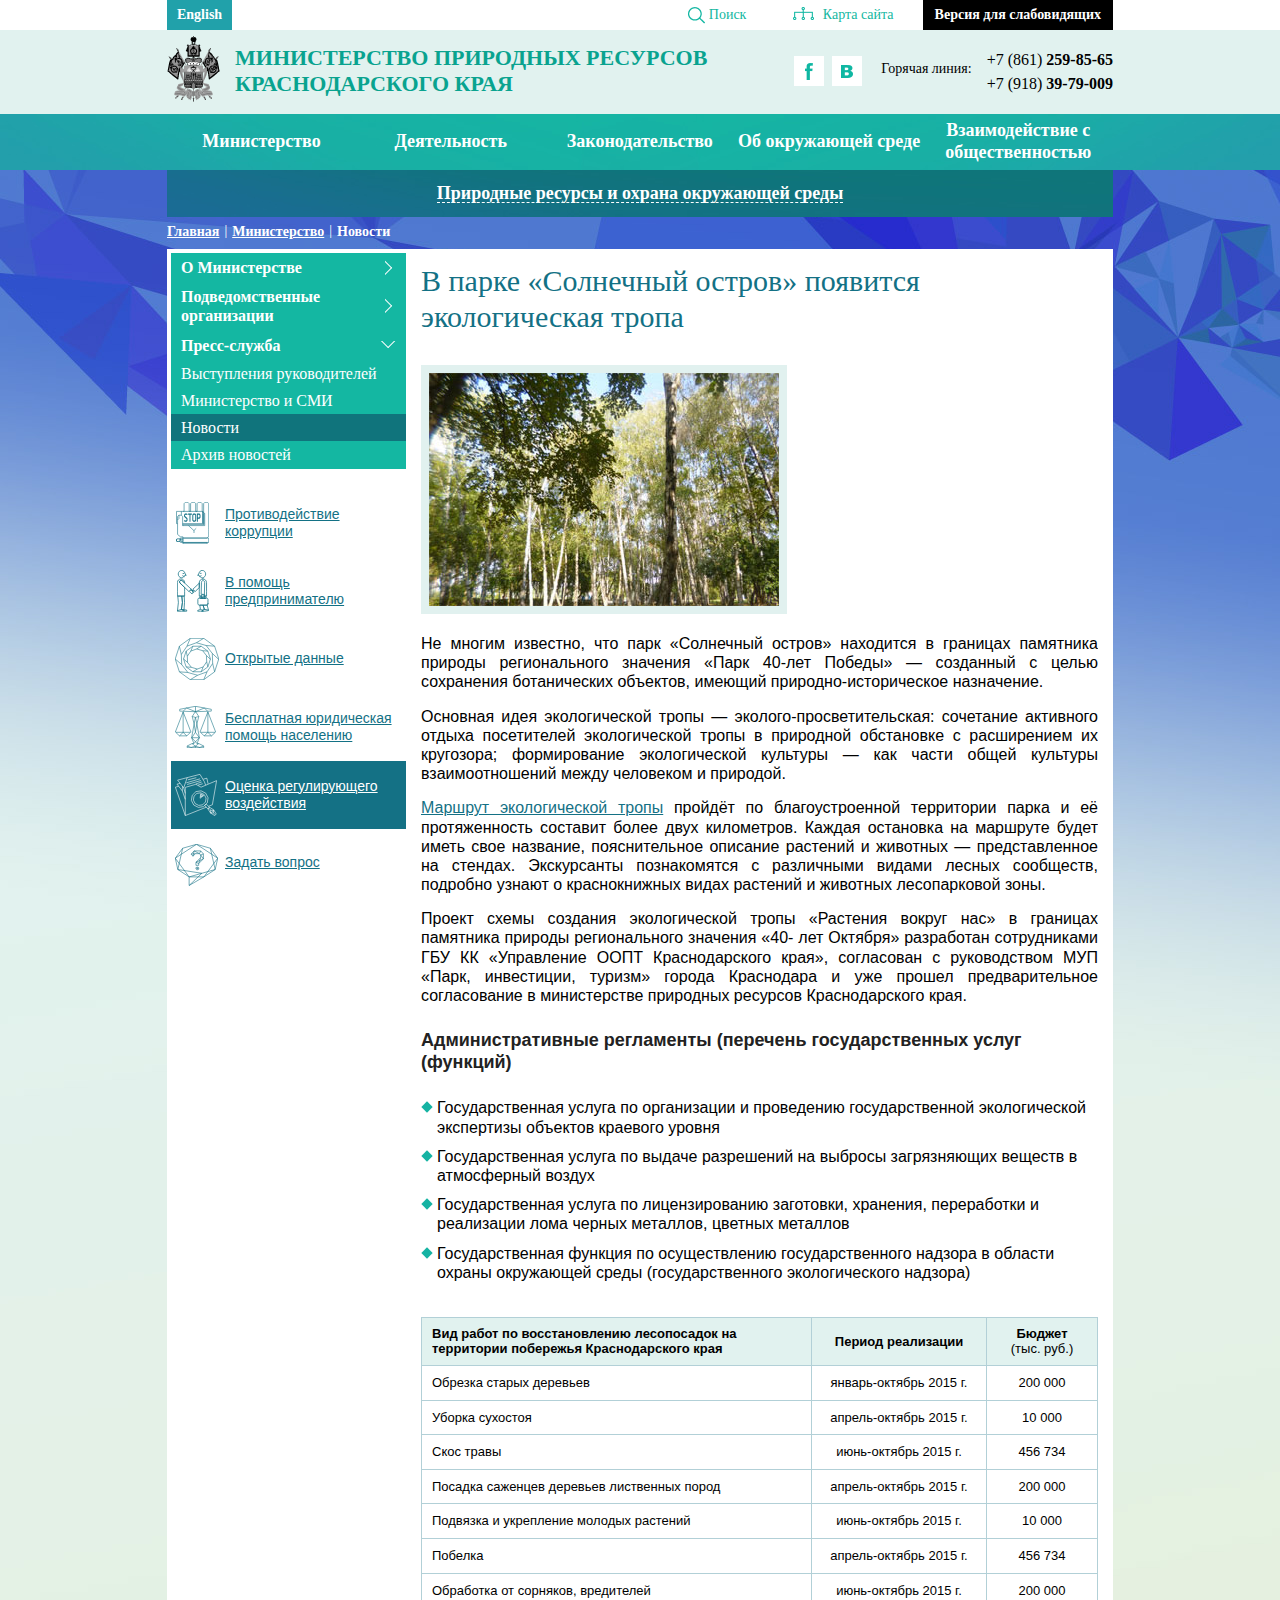
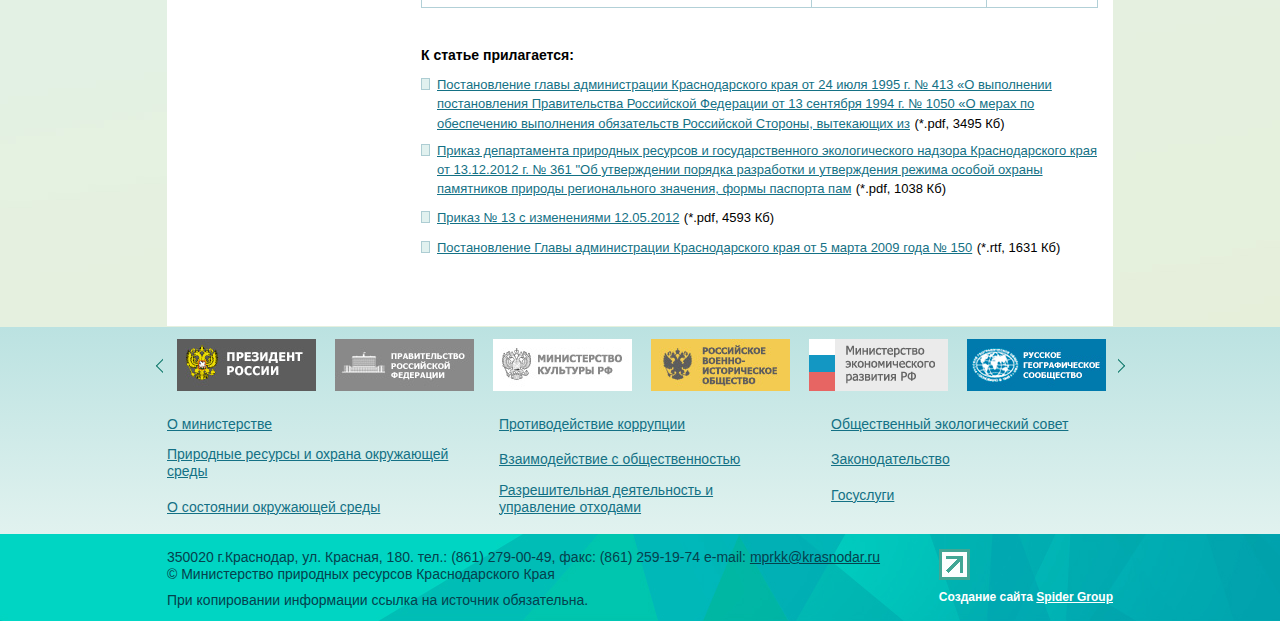
==== commit 9ff5d7ba: "final" ====
--- a/content-page.html
+++ b/content-page.html
@@ -7,11 +7,22 @@
     <link rel="shortcut icon" href="img/favicon.png" type="image/png">
     <link rel="stylesheet" href="css/foundation.css" />
     <link rel="stylesheet" href="js/owl-carousel/owl.carousel.css"/>
+    <link rel="stylesheet" type="text/css" href="js/source/jquery.fancybox.css" />
     <link rel="stylesheet" href="css/style.css" />
     <script src="js/vendor/modernizr.js"></script>
     <script src="js/vendor/jquery.js"></script>
     <script src="js/owl-carousel/owl.carousel.js"></script>
+    <script src="js/source/jquery.fancybox.js"></script>
     <script src="js/main.js"></script>
+    <script>
+        $(".fancybox").fancybox({
+            openEffect	: 'fade',
+            closeEffect	: 'fade',
+            helpers		: {
+                title	: { type : 'over' }
+            }
+        });
+    </script>
 </head>
 <body class="not-front">
 
@@ -41,9 +52,7 @@
                     <div class="row">
                         <div class="small-12 columns">
                             <div class="box-logo left">
-                                <a class="logo left" href="/">
-                                    <img src="img/logo.png" alt="МИНИСТЕРСТВО ПРИРОДНЫХ РЕСУРСОВ КРАСНОДАРСКОГО КРАЯ"/>
-                                </a>
+                                <a class="logo left" href="/">МИНИСТЕРСТВО ПРИРОДНЫХ РЕСУРСОВ КРАСНОДАРСКОГО КРАЯ</a>
                                 <div class="site-name left">
                                     <h1>МИНИСТЕРСТВО ПРИРОДНЫХ РЕСУРСОВ<br/>КРАСНОДАРСКОГО КРАЯ</h1>
                                 </div>
@@ -447,8 +456,10 @@
                                 <div class="content-page">
                                     <div class="page">
                                         <h1 id="page-title">В парке «Солнечный остров» появится экологическая тропа</h1>
-                                        <div class="news-img">
-                                            <img src="img/news/img-1.jpg" alt="img"/>
+                                        <div class="content-img">
+                                            <a href="img/news/img-big.jpg" class="fancybox" data-fancybox-group="content-img" title="Проект схемы создания экологической тропы «Растения вокруг нас» в границах памятника природы регионального значения «40- лет Октября»">
+                                                <img src="img/news/img-1.jpg" alt="img"/>
+                                            </a>
                                         </div>
                                         <div class="body">
                                             <p>Не многим известно, что парк «Солнечный остров» находится в границах памятника природы регионального значения «Парк 40-лет Победы» — созданный с целью сохранения ботанических объектов, имеющий природно-историческое назначение.</p>
@@ -633,6 +644,9 @@
         </div>
     </div>
 
+    <div id="layout"></div>
+    <div id="layout-resources"></div>
+
     <script src="js/foundation.min.js"></script>
     <script>
       $(document).foundation();
--- a/css/style.css
+++ b/css/style.css
@@ -32,8 +32,7 @@
   text-decoration: underline;
 }
 p a:hover {
-  color: #147185;
-  text-decoration: none;
+  color: #05414e;
 }
 
 .hidden {
@@ -154,15 +153,73 @@
   border-color: #13b7a1;
   width: 300px;
 }
+.header .tools .search form input[type="text"]::-webkit-input-placeholder {
+  opacity: 1;
+  -webkit-transition: opacity 0.3s ease;
+  -moz-transition: opacity 0.3s ease;
+  -o-transition: opacity 0.3s ease;
+  transition: opacity 0.3s ease;
+}
+.header .tools .search form input[type="text"]:-moz-placeholder {
+  opacity: 1;
+  -webkit-transition: opacity 0.3s ease;
+  -moz-transition: opacity 0.3s ease;
+  -o-transition: opacity 0.3s ease;
+  transition: opacity 0.3s ease;
+}
+.header .tools .search form input[type="text"]:-moz-placeholder {
+  opacity: 1;
+  -webkit-transition: opacity 0.3s ease;
+  -moz-transition: opacity 0.3s ease;
+  -o-transition: opacity 0.3s ease;
+  transition: opacity 0.3s ease;
+}
+.header .tools .search form input[type="text"]:-ms-input-placeholder {
+  opacity: 1;
+  -webkit-transition: opacity 0.3s ease;
+  -moz-transition: opacity 0.3s ease;
+  -o-transition: opacity 0.3s ease;
+  transition: opacity 0.3s ease;
+}
+.header .tools .search form input[type="text"]:focus::-webkit-input-placeholder {
+  opacity: 0;
+  -webkit-transition: opacity 0.3s ease;
+  -moz-transition: opacity 0.3s ease;
+  -o-transition: opacity 0.3s ease;
+  transition: opacity 0.3s ease;
+}
+.header .tools .search form input[type="text"]:focus::-moz-placeholder {
+  opacity: 0;
+  -webkit-transition: opacity 0.3s ease;
+  -moz-transition: opacity 0.3s ease;
+  -o-transition: opacity 0.3s ease;
+  transition: opacity 0.3s ease;
+}
+.header .tools .search form input[type="text"]:focus::-moz-placeholder {
+  opacity: 0;
+  -webkit-transition: opacity 0.3s ease;
+  -moz-transition: opacity 0.3s ease;
+  -o-transition: opacity 0.3s ease;
+  transition: opacity 0.3s ease;
+}
+.header .tools .search form input[type="text"]:focus:-ms-input-placeholder {
+  opacity: 0;
+  -webkit-transition: opacity 0.3s ease;
+  -moz-transition: opacity 0.3s ease;
+  -o-transition: opacity 0.3s ease;
+  transition: opacity 0.3s ease;
+}
 .header .tools .search form button[type="submit"] {
   display: block;
   position: absolute;
+  outline: none;
   left: 5px;
   top: 2px;
   width: 17px;
   height: 17px;
   padding: 0 0;
   margin: 0 0 0;
+  border: none;
   background: url("../img/icons/small/sprite.png") no-repeat 0 0 transparent;
 }
 .header .tools .links a.zoom {
@@ -216,6 +273,12 @@
 .header .header-region .box-logo {
   margin: 6px 0 0 0;
 }
+.header .header-region .box-logo .logo {
+  width: 53px;
+  height: 66px;
+  font-size: 0px;
+  background: url("../img/logo.png") no-repeat 0 0 transparent;
+}
 .header .header-region .box-logo .site-name {
   margin: 9px 0 0 15px;
 }
@@ -284,7 +347,7 @@
 }
 .header .header-region .social li a.fb:hover:after {
   content: "";
-  background: url("../img/icons/small/sprite.png") no-repeat -17px 0 transparent;
+  background: url("../img/icons/small/sprite.png") no-repeat -58px -18px transparent;
 }
 .header .header-region .social li a.fb:after {
   content: "";
@@ -318,6 +381,7 @@
   display: block;
   width: 100%;
   position: relative;
+  z-index: 10;
 }
 .header .navigation .row {
   width: 970px;
@@ -390,6 +454,10 @@
   background: linear-gradient(to bottom, #10757c 0%, #34a2ae 100%);
   filter: progid:DXImageTransform.Microsoft.gradient(startColorstr='#10757c', endColorstr='#34a2ae', GradientType=0 );
 }
+.header .navigation ul.menu > li .box-sub-menu .row-con {
+  width: 100%;
+  margin: 0 auto;
+}
 .header .navigation ul.menu > li .box-sub-menu .item-menu {
   display: block;
   float: left;
@@ -448,6 +516,38 @@
   right: 10px;
   top: 10px;
   background: url("../img/icons/small/sprite.png") no-repeat -40px 0 transparent;
+  -webkit-transition: all 0.4s ease;
+  -webkit-transition-delay: 0s;
+  -moz-transition: all 0.4s ease 0s;
+  -o-transition: all 0.4s ease 0s;
+  transition: all 0.4s ease 0s;
+}
+.header .navigation ul.menu > li .box-sub-menu .close:hover {
+  -webkit-transform: rotate(90deg);
+  -moz-transform: rotate(90deg);
+  -ms-transform: rotate(90deg);
+  -o-transform: rotate(90deg);
+  transform: rotate(90deg);
+}
+
+#layout {
+  display: none;
+  position: fixed;
+  width: 100%;
+  height: 100%;
+  background: transparent;
+  left: 0;
+  top: 0;
+}
+
+#layout-resources {
+  display: none;
+  position: fixed;
+  width: 100%;
+  height: 100%;
+  background: transparent;
+  left: 0;
+  top: 0;
 }
 
 .footer {
@@ -504,6 +604,8 @@
   margin: 0 0 0;
 }
 .footer .bottom .right .website-creation a {
+  font-family: "Arial";
+  font-size: 12px;
   color: #fff;
   text-decoration: underline;
 }
@@ -535,7 +637,7 @@
   margin: 0 0 0;
 }
 .menu-footer ul li a:hover {
-  text-decoration: none;
+  color: #05414d;
 }
 
 .main {
@@ -592,8 +694,11 @@
   line-height: 1.2;
   display: inline-block;
 }
-.block-resources .content .item a:hover {
+.block-resources .content .item a:hover .text {
   text-decoration: underline;
+}
+.block-resources .content .item a .text {
+  display: inline-block;
 }
 .block-resources .content .item .icon {
   float: left;
@@ -603,35 +708,35 @@
   left: 56px;
   top: 40px;
 }
-.block-resources .content .item.item-1 a {
+.block-resources .content .item.item-1 a .text {
   margin: 13px 0;
 }
 .block-resources .content .item.item-2 {
   left: 10px;
   top: 170px;
 }
-.block-resources .content .item.item-2 a {
+.block-resources .content .item.item-2 a .text {
   margin: 3px 0;
 }
 .block-resources .content .item.item-3 {
   left: 10px;
   top: 330px;
 }
-.block-resources .content .item.item-3 a {
+.block-resources .content .item.item-3 a .text {
   margin: 34px 0 0;
 }
 .block-resources .content .item.item-4 {
   left: 120px;
   top: 454px;
 }
-.block-resources .content .item.item-4 a {
+.block-resources .content .item.item-4 a .text {
   margin: 34px 0 0;
 }
 .block-resources .content .item.item-5 {
   right: 90px;
   top: 40px;
 }
-.block-resources .content .item.item-5 a {
+.block-resources .content .item.item-5 a .text {
   margin: 15px 0 0;
 }
 .block-resources .content .item.item-6 {
@@ -641,7 +746,7 @@
 .block-resources .content .item.item-6 .icon {
   margin: 0 15px 0 0;
 }
-.block-resources .content .item.item-6 a {
+.block-resources .content .item.item-6 a .text {
   margin: 24px 0 0;
 }
 .block-resources .content .item.item-7 {
@@ -651,7 +756,7 @@
 .block-resources .content .item.item-7 .icon {
   margin: 0 15px 0 0;
 }
-.block-resources .content .item.item-7 a {
+.block-resources .content .item.item-7 a .text {
   margin: 12px 0 0;
 }
 .block-resources .content .item.item-8 {
@@ -661,7 +766,7 @@
 .block-resources .content .item.item-8 .icon {
   margin: 0 15px 0 0;
 }
-.block-resources .content .item.item-8 a {
+.block-resources .content .item.item-8 a .text {
   margin: 12px 0 0;
 }
 .block-resources .content .weather {
@@ -964,7 +1069,7 @@
   display: inline-block;
 }
 .block-news .news-scroll .news-item .title a:hover {
-  text-decoration: none;
+  color: #05414e;
 }
 .block-news .news-scroll .news-item .body {
   display: inline-block;
@@ -981,13 +1086,782 @@
 .block-news .news-scroll .news-item .more {
   display: block;
   line-height: 16px;
-  position: absolute;
+  position: relative;
+  text-align: left;
+  font-size: 0px;
+}
+.block-news .news-scroll .news-item .more a:hover span {
+  background: #05414e;
+}
+.block-news .news-scroll .news-item .more span {
+  display: inline-block;
+  margin: 0 2px;
+  font-size: 0px;
+  width: 5px;
+  height: 5px;
+  background: #14b7a2;
+  -webkit-border-radius: 10px;
+  -moz-border-radius: 10px;
+  -ms-border-radius: 10px;
+  -o-border-radius: 10px;
+  border-radius: 10px;
+}
+.block-news .all-news {
+  text-align: left;
+  display: inline-block;
+  width: 100%;
+  margin: 5px 0 25px;
+}
+.block-news .all-news a {
+  color: #137185;
+  font-family: "Arial";
+  font-size: 14px;
+  text-decoration: underline;
+  display: inline-block;
+}
+.block-news .all-news a:hover {
+  color: #05414d;
+}
+
+.block-dop-menu {
+  margin: 0 0 50px;
+}
+.block-dop-menu ul.menu {
+  display: inline-block;
+  width: 100%;
+  margin: 0 0 0;
+}
+.block-dop-menu ul.menu li {
+  display: block;
+  float: left;
+  width: 33.3333%;
+}
+.block-dop-menu ul.menu li a {
+  display: block;
+  position: relative;
+  width: 100%;
+  height: 90px;
+  padding: 0 0 0 96px;
+  background: #fff;
+  -webkit-transition: all 0.4s ease;
+  -webkit-transition-delay: 0s;
+  -moz-transition: all 0.4s ease 0s;
+  -o-transition: all 0.4s ease 0s;
+  transition: all 0.4s ease 0s;
+}
+.block-dop-menu ul.menu li a:hover {
+  background: #147185;
+}
+.block-dop-menu ul.menu li a:hover .text {
+  color: #fff;
+}
+.block-dop-menu ul.menu li a:hover .stop {
+  background: url("../img/svg-icons/sourse/stop_corruption-active.svg") no-repeat center transparent;
+  -webkit-background-size: auto 70px;
+  -moz-background-size: auto 70px;
+  -o-background-size: auto 70px;
+  background-size: auto 70px;
+}
+.block-dop-menu ul.menu li a:hover .help {
+  background: url("../img/svg-icons/sourse/help_entrepreneurs-active.svg") no-repeat center transparent;
+  -webkit-background-size: auto 70px;
+  -moz-background-size: auto 70px;
+  -o-background-size: auto 70px;
+  background-size: auto 70px;
+}
+.block-dop-menu ul.menu li a:hover .data {
+  background: url("../img/svg-icons/sourse/open_data-active.svg") no-repeat center transparent;
+  -webkit-background-size: auto 70px;
+  -moz-background-size: auto 70px;
+  -o-background-size: auto 70px;
+  background-size: auto 70px;
+}
+.block-dop-menu ul.menu li a:hover .question {
+  background: url("../img/svg-icons/sourse/ask_question-active.svg") no-repeat center transparent;
+  -webkit-background-size: auto 70px;
+  -moz-background-size: auto 70px;
+  -o-background-size: auto 70px;
+  background-size: auto 70px;
+}
+.block-dop-menu ul.menu li a:hover .evaluation {
+  background: url("../img/svg-icons/sourse/evaluation-active.svg") no-repeat center transparent;
+  -webkit-background-size: auto 70px;
+  -moz-background-size: auto 70px;
+  -o-background-size: auto 70px;
+  background-size: auto 70px;
+}
+.block-dop-menu ul.menu li a:hover .aid {
+  background: url("../img/svg-icons/sourse/free_legal_aid-active.svg") no-repeat center transparent;
+  -webkit-background-size: auto 70px;
+  -moz-background-size: auto 70px;
+  -o-background-size: auto 70px;
+  background-size: auto 70px;
+}
+.block-dop-menu ul.menu li a:after {
+  content: "";
+  display: inline-block;
+  height: 100%;
+  vertical-align: middle;
+  width: 0.1%;
+}
+.block-dop-menu ul.menu li a .icon {
+  position: absolute;
+  display: block;
+  left: 0;
+  top: 10px;
+}
+.block-dop-menu ul.menu li a .text {
+  display: inline-block;
+  max-width: 97.9%;
+  vertical-align: middle;
+  color: #137185;
+  font-family: "Arial";
+  font-size: 16px;
+  text-decoration: underline;
+  line-height: 1.2;
+}
+.block-dop-menu ul.menu li a .icon {
+  left: 10px;
+  top: 10px;
+}
+
+.menu-resources .box-title {
+  background: url("../img/resources-title.jpg") no-repeat center top;
+  height: 47px;
+  text-align: center;
+  line-height: 47px;
+}
+.menu-resources .box-title a.show-resourses {
+  color: #fff;
+  font-family: "Arial Narrow";
+  font-size: 18px;
+  font-weight: bold;
+  line-height: 1;
+  display: inline-block;
+  border-bottom: 1px dashed #fff;
+}
+.menu-resources .box-title a.show-resourses:hover {
+  border-color: transparent;
+}
+.menu-resources .small-block-resourses {
+  background: url("../img/small-block-resourses-bg.jpg") no-repeat center top transparent;
+  display: none;
+  position: absolute;
+  left: 12px;
+  top: 0;
+  width: 946px;
+  height: 217px;
+  z-index: 5;
+}
+.menu-resources .small-block-resourses h4 {
+  color: #fff;
+  font-family: "Arial Narrow";
+  font-size: 18px;
+  font-weight: bold;
+  line-height: 45px;
+  text-align: center;
+  margin: 0 0 15px;
+}
+.menu-resources .small-block-resourses .close-small-resourses {
+  display: block;
+  width: 17px;
+  height: 17px;
+  position: absolute;
+  right: 10px;
+  top: 10px;
+  background: url("../img/icons/small/sprite.png") no-repeat -40px 0 transparent;
+  -webkit-transition: all 0.4s ease;
+  -webkit-transition-delay: 0s;
+  -moz-transition: all 0.4s ease 0s;
+  -o-transition: all 0.4s ease 0s;
+  transition: all 0.4s ease 0s;
+}
+.menu-resources .small-block-resourses .close-small-resourses:hover {
+  -webkit-transform: rotate(90deg);
+  -moz-transform: rotate(90deg);
+  -ms-transform: rotate(90deg);
+  -o-transform: rotate(90deg);
+  transform: rotate(90deg);
+}
+.menu-resources .small-block-resourses ul {
+  margin: 0 0;
+}
+.menu-resources .small-block-resourses ul li {
+  padding: 0 15px 20px;
+}
+.menu-resources .small-block-resourses ul li .item {
+  height: 46px;
+  padding: 0 0 0 60px;
+  position: relative;
+}
+.menu-resources .small-block-resourses ul li .item:after {
+  content: "";
+  display: inline-block;
+  height: 100%;
+  vertical-align: middle;
+  width: 0.1%;
+}
+.menu-resources .small-block-resourses ul li .item a {
+  position: relative;
+  display: inline-block;
+  max-width: 97.9%;
+  vertical-align: middle;
+  color: #fff;
+  font-family: "Arial Narrow";
+  font-size: 16px;
+  line-height: 1.2;
+}
+.menu-resources .small-block-resourses ul li .item a:hover {
+  text-decoration: underline;
+}
+.menu-resources .small-block-resourses ul li .item .icon {
+  display: block;
+  position: absolute;
+  left: 0;
+  top: 0;
+  -webkit-transition: all 0.4s ease;
+  -webkit-transition-delay: 0s;
+  -moz-transition: all 0.4s ease 0s;
+  -o-transition: all 0.4s ease 0s;
+  transition: all 0.4s ease 0s;
+}
+.menu-resources .small-block-resourses ul li .item .icon.animal {
+  display: block;
+  width: 48px;
+  height: 29px;
+  top: 8px;
+  background: url("../img/svg-icons/sourse/animal_resources.svg");
+  -webkit-background-size: 48px 29px;
+  -moz-background-size: 48px 29px;
+  -o-background-size: 48px 29px;
+  background-size: 48px 29px;
+}
+.menu-resources .small-block-resourses ul li .item .icon.aquatic {
+  display: block;
+  width: 46px;
+  height: 24px;
+  top: 12px;
+  background: url("../img/svg-icons/sourse/aquatic_biological_resources.svg");
+  -webkit-background-size: 46px 24px;
+  -moz-background-size: 46px 24px;
+  -o-background-size: 46px 24px;
+  background-size: 46px 24px;
+}
+.menu-resources .small-block-resourses ul li .item .icon.hunting {
+  display: block;
+  width: 47px;
+  height: 37px;
+  top: 4px;
+  background: url("../img/svg-icons/sourse/hunting_resources.svg");
+  -webkit-background-size: 47px 37px;
+  -moz-background-size: 47px 37px;
+  -o-background-size: 47px 37px;
+  background-size: 47px 37px;
+}
+.menu-resources .small-block-resourses ul li .item .icon.forestry {
+  display: block;
+  width: 47px;
+  height: 46px;
+  background: url("../img/svg-icons/sourse/forestry.svg");
+  -webkit-background-size: 47px 46px;
+  -moz-background-size: 47px 46px;
+  -o-background-size: 47px 46px;
+  background-size: 47px 46px;
+}
+.menu-resources .small-block-resourses ul li .item .icon.water {
+  display: block;
+  width: 47px;
+  height: 33px;
+  top: 6px;
+  background: url("../img/svg-icons/sourse/water_resources.svg");
+  -webkit-background-size: 47px 33px;
+  -moz-background-size: 47px 33px;
+  -o-background-size: 47px 33px;
+  background-size: 47px 33px;
+}
+.menu-resources .small-block-resourses ul li .item .icon.subsoil {
+  display: block;
+  width: 47px;
+  height: 42px;
+  top: 2px;
+  background: url("../img/svg-icons/sourse/subsoil.svg");
+  -webkit-background-size: 47px 42px;
+  -moz-background-size: 47px 42px;
+  -o-background-size: 47px 42px;
+  background-size: 47px 42px;
+}
+.menu-resources .small-block-resourses ul li .item .icon.protected {
+  display: block;
+  width: 47px;
+  height: 40px;
+  top: 3px;
+  background: url("../img/svg-icons/sourse/protected_areas.svg");
+  -webkit-background-size: 47px 40px;
+  -moz-background-size: 47px 40px;
+  -o-background-size: 47px 40px;
+  background-size: 47px 40px;
+}
+.menu-resources .small-block-resourses ul li .item .icon.book {
+  display: block;
+  width: 47px;
+  height: 32px;
+  top: 7px;
+  background: url("../img/svg-icons/sourse/red_book.svg");
+  -webkit-background-size: 47px 32px;
+  -moz-background-size: 47px 32px;
+  -o-background-size: 47px 32px;
+  background-size: 47px 32px;
+}
+
+.breadcrumbs {
+  padding: 8px 0 10px;
+  margin: 0 0 0;
+  border: none;
+  background: transparent;
+  -webkit-border-radius: 0;
+  -moz-border-radius: 0;
+  -ms-border-radius: 0;
+  -o-border-radius: 0;
+  border-radius: 0;
+}
+.breadcrumbs > * {
+  margin: 0;
+  float: left;
+  line-height: 1;
+  text-transform: none;
+  color: #fff;
+}
+.breadcrumbs > *:before {
+  content: "|";
+  color: #fff;
+  margin: 0 5px;
+  position: relative;
+  top: -1px;
+  text-decoration: none;
+  font-size: 14px;
+  font-weight: normal !important;
+}
+.breadcrumbs li.current a {
+  text-decoration: none;
+  color: #fff;
+}
+.breadcrumbs li a {
+  color: #fff;
+  font-family: "Arial Narrow";
+  font-size: 14px;
+  font-weight: bold;
+  text-decoration: underline;
+}
+.breadcrumbs li a:hover {
+  text-decoration: none;
+}
+
+ul.pagination {
+  margin: 20px 0 25px;
+  min-height: inherit;
+  height: auto;
+  display: inline-block;
+  width: 100%;
+  text-align: center;
+}
+ul.pagination li {
+  margin: 0 5px;
+  line-height: 15px;
+  background: transparent;
+  height: inherit;
+  display: inline-block;
+  float: none;
+  vertical-align: top;
+}
+ul.pagination li:first-child a {
+  display: block;
+  background: url("../img/icons/small/sprite.png") no-repeat -80px 0;
+  width: 8px;
+  height: 15px;
+}
+ul.pagination li:first-child a:hover {
+  background: url("../img/icons/small/sprite.png") no-repeat -80px -16px;
+}
+ul.pagination li:last-child a {
+  display: block;
+  background: url("../img/icons/small/sprite.png") no-repeat -89px 0;
+  width: 8px;
+  height: 15px;
+}
+ul.pagination li:last-child a:hover {
+  background: url("../img/icons/small/sprite.png") no-repeat -89px -16px;
+}
+ul.pagination li.current a {
+  text-decoration: none;
+  background: transparent;
+  color: #000;
+}
+ul.pagination li a {
+  color: #137185;
+  font-family: "Arial Narrow";
+  font-size: 14px;
+  font-weight: bold;
+  text-decoration: underline;
+  padding: 0 0;
+  line-height: 1;
+  -webkit-border-radius: 0;
+  -moz-border-radius: 0;
+  -ms-border-radius: 0;
+  -o-border-radius: 0;
+  border-radius: 0;
+  background: transparent;
+}
+ul.pagination li a:hover {
+  color: #05414e;
+  background: transparent;
+}
+
+.accordion-menu .accordion-navigation {
+  background: #14b7a2;
+}
+.accordion-menu .accordion-navigation.active > a {
+  background: #14b7a2;
+}
+.accordion-menu .accordion-navigation.active > a:after {
+  content: "";
+  background: url("../img/icons/small/sprite.png") no-repeat -107px 0;
+  width: 15px;
+  height: 8px;
+  display: block;
+  position: absolute;
+  right: 10px;
+  top: 50%;
+  margin-top: -4px;
+}
+.accordion-menu .accordion-navigation > a {
+  display: inline-block;
+  position: relative;
+  width: 100%;
+  padding: 5px 30px 5px 10px;
+  background: #14b7a2;
+  color: #fff;
+  font-family: "Arial Narrow";
+  font-size: 16px;
+  font-weight: bold;
+  line-height: 1.2;
+}
+.accordion-menu .accordion-navigation > a:hover {
+  background: #10747c;
+}
+.accordion-menu .accordion-navigation > a:after {
+  content: "";
+  background: url("../img/icons/small/sprite.png") no-repeat -98px 0;
+  width: 8px;
+  height: 15px;
+  display: block;
+  position: absolute;
+  right: 13px;
+  top: 50%;
+  margin-top: -8px;
+}
+.accordion-menu .accordion-navigation .content {
+  padding: 0 0 0;
+}
+.accordion-menu .accordion-navigation .content ul.sub-menu {
+  margin: 0 0;
+  list-style: none;
+  background: #14b7a2;
+}
+.accordion-menu .accordion-navigation .content ul.sub-menu li {
+  width: 100%;
+}
+.accordion-menu .accordion-navigation .content ul.sub-menu li.active {
+  background: #10747c;
+  font-weight: bold;
+}
+.accordion-menu .accordion-navigation .content ul.sub-menu li a {
+  padding: 4px 0 4px 10px;
+  display: block;
+  width: 100%;
+  color: #fff;
+  font-family: "Arial Narrow";
+  font-size: 16px;
+  font-weight: normal;
+  line-height: 1.2;
+}
+.accordion-menu .accordion-navigation .content ul.sub-menu li a:hover {
+  background: #10747c;
+}
+
+.sidebar-left .block-dop-menu {
+  margin: 20px 0 20px;
+}
+.sidebar-left .block-dop-menu ul.menu {
+  display: inline-block;
+  width: 100%;
+  margin: 0 0 0;
+}
+.sidebar-left .block-dop-menu ul.menu li {
+  display: block;
+  float: left;
+  width: 100%;
+}
+.sidebar-left .block-dop-menu ul.menu li a {
+  display: block;
+  position: relative;
+  width: 100%;
+  height: 68px;
+  padding: 0 0 0 54px;
+  background: #fff;
+  -webkit-transition: all 0.4s ease;
+  -webkit-transition-delay: 0s;
+  -moz-transition: all 0.4s ease 0s;
+  -o-transition: all 0.4s ease 0s;
+  transition: all 0.4s ease 0s;
+}
+.sidebar-left .block-dop-menu ul.menu li a:hover {
+  background: #147185;
+}
+.sidebar-left .block-dop-menu ul.menu li a:hover .text {
+  color: #fff;
+}
+.sidebar-left .block-dop-menu ul.menu li a:hover .icon.stop {
+  background: url("../img/svg-icons/sourse/stop_corruption-active.svg") no-repeat center transparent;
+  -webkit-background-size: auto 42px;
+  -moz-background-size: auto 42px;
+  -o-background-size: auto 42px;
+  background-size: auto 42px;
+}
+.sidebar-left .block-dop-menu ul.menu li a:hover .icon.help {
+  background: url("../img/svg-icons/sourse/help_entrepreneurs-smol-active.svg") no-repeat center transparent;
+  -webkit-background-size: auto 42px;
+  -moz-background-size: auto 42px;
+  -o-background-size: auto 42px;
+  background-size: auto 42px;
+}
+.sidebar-left .block-dop-menu ul.menu li a:hover .icon.data {
+  background: url("../img/svg-icons/sourse/open_data-active.svg") no-repeat center transparent;
+  -webkit-background-size: auto 42px;
+  -moz-background-size: auto 42px;
+  -o-background-size: auto 42px;
+  background-size: auto 42px;
+}
+.sidebar-left .block-dop-menu ul.menu li a:hover .icon.question {
+  background: url("../img/svg-icons/sourse/ask_question-active.svg") no-repeat center transparent;
+  -webkit-background-size: auto 42px;
+  -moz-background-size: auto 42px;
+  -o-background-size: auto 42px;
+  background-size: auto 42px;
+}
+.sidebar-left .block-dop-menu ul.menu li a:hover .icon.evaluation {
+  background: url("../img/svg-icons/sourse/evaluation-active.svg") no-repeat center transparent;
+  -webkit-background-size: auto 42px;
+  -moz-background-size: auto 42px;
+  -o-background-size: auto 42px;
+  background-size: auto 42px;
+}
+.sidebar-left .block-dop-menu ul.menu li a:hover .icon.aid {
+  background: url("../img/svg-icons/sourse/free_legal_aid-active.svg") no-repeat center transparent;
+  -webkit-background-size: auto 42px;
+  -moz-background-size: auto 42px;
+  -o-background-size: auto 42px;
+  background-size: auto 42px;
+}
+.sidebar-left .block-dop-menu ul.menu li a.active {
+  background: #147185;
+}
+.sidebar-left .block-dop-menu ul.menu li a.active .text {
+  color: #fff;
+}
+.sidebar-left .block-dop-menu ul.menu li a.active .icon.stop {
+  background: url("../img/svg-icons/sourse/stop_corruption-active.svg") no-repeat center transparent;
+  -webkit-background-size: auto 42px;
+  -moz-background-size: auto 42px;
+  -o-background-size: auto 42px;
+  background-size: auto 42px;
+}
+.sidebar-left .block-dop-menu ul.menu li a.active .icon.help {
+  background: url("../img/svg-icons/sourse/help_entrepreneurs-smol-active.svg") no-repeat center transparent;
+  -webkit-background-size: auto 42px;
+  -moz-background-size: auto 42px;
+  -o-background-size: auto 42px;
+  background-size: auto 42px;
+}
+.sidebar-left .block-dop-menu ul.menu li a.active .icon.data {
+  background: url("../img/svg-icons/sourse/open_data-active.svg") no-repeat center transparent;
+  -webkit-background-size: auto 42px;
+  -moz-background-size: auto 42px;
+  -o-background-size: auto 42px;
+  background-size: auto 42px;
+}
+.sidebar-left .block-dop-menu ul.menu li a.active .icon.question {
+  background: url("../img/svg-icons/sourse/ask_question-active.svg") no-repeat center transparent;
+  -webkit-background-size: auto 42px;
+  -moz-background-size: auto 42px;
+  -o-background-size: auto 42px;
+  background-size: auto 42px;
+}
+.sidebar-left .block-dop-menu ul.menu li a.active .icon.evaluation {
+  background: url("../img/svg-icons/sourse/evaluation-active.svg") no-repeat center transparent;
+  -webkit-background-size: auto 42px;
+  -moz-background-size: auto 42px;
+  -o-background-size: auto 42px;
+  background-size: auto 42px;
+}
+.sidebar-left .block-dop-menu ul.menu li a.active .icon.aid {
+  background: url("../img/svg-icons/sourse/free_legal_aid-active.svg") no-repeat center transparent;
+  -webkit-background-size: auto 42px;
+  -moz-background-size: auto 42px;
+  -o-background-size: auto 42px;
+  background-size: auto 42px;
+}
+.sidebar-left .block-dop-menu ul.menu li a:after {
+  content: "";
+  display: inline-block;
+  height: 100%;
+  vertical-align: middle;
+  width: 0.1%;
+}
+.sidebar-left .block-dop-menu ul.menu li a .icon {
+  position: absolute;
+  display: block;
+  left: 4px;
+  top: 13px;
+}
+.sidebar-left .block-dop-menu ul.menu li a .icon.stop {
+  display: block;
+  width: 35px;
+  height: 42px;
+  background: url("../img/svg-icons/sourse/stop_corruption.svg") no-repeat center transparent;
+  -webkit-background-size: auto 42px;
+  -moz-background-size: auto 42px;
+  -o-background-size: auto 42px;
+  background-size: auto 42px;
+}
+.sidebar-left .block-dop-menu ul.menu li a .icon.help {
+  display: block;
+  width: 35px;
+  height: 42px;
+  background: url("../img/svg-icons/sourse/help_entrepreneurs-smol.svg") no-repeat center transparent;
+  -webkit-background-size: auto 42px;
+  -moz-background-size: auto 42px;
+  -o-background-size: auto 42px;
+  background-size: auto 42px;
+}
+.sidebar-left .block-dop-menu ul.menu li a .icon.data {
+  display: block;
+  width: 44px;
+  height: 42px;
+  background: url("../img/svg-icons/sourse/open_data.svg") no-repeat center transparent;
+  -webkit-background-size: auto 42px;
+  -moz-background-size: auto 42px;
+  -o-background-size: auto 42px;
+  background-size: auto 42px;
+}
+.sidebar-left .block-dop-menu ul.menu li a .icon.question {
+  display: block;
+  width: 43px;
+  height: 42px;
+  top: 15px;
+  background: url("../img/svg-icons/sourse/ask_question.svg") no-repeat center transparent;
+  -webkit-background-size: auto 42px;
+  -moz-background-size: auto 42px;
+  -o-background-size: auto 42px;
+  background-size: auto 42px;
+}
+.sidebar-left .block-dop-menu ul.menu li a .icon.evaluation {
+  display: block;
+  width: 42px;
+  height: 42px;
+  background: url("../img/svg-icons/sourse/evaluation.svg") no-repeat center transparent;
+  -webkit-background-size: auto 42px;
+  -moz-background-size: auto 42px;
+  -o-background-size: auto 42px;
+  background-size: auto 42px;
+}
+.sidebar-left .block-dop-menu ul.menu li a .icon.aid {
+  display: block;
+  width: 42px;
+  height: 42px;
+  background: url("../img/svg-icons/sourse/free_legal_aid.svg") no-repeat center transparent;
+  -webkit-background-size: auto 42px;
+  -moz-background-size: auto 42px;
+  -o-background-size: auto 42px;
+  background-size: auto 42px;
+}
+.sidebar-left .block-dop-menu ul.menu li a .text {
+  display: inline-block;
+  max-width: 97.9%;
+  vertical-align: middle;
+  color: #137185;
+  font-family: "Arial";
+  font-size: 14px;
+  text-decoration: underline;
+  line-height: 1.2;
+}
+
+.news .news-item {
+  display: inline-block;
+  width: 100%;
+  position: relative;
+  margin: 0 0 30px;
+}
+.news .news-item:last-child {
+  margin-bottom: 80px;
+}
+.news .news-item .date {
+  height: 24px;
+  background-color: #137185;
+  display: block;
+  float: left;
+  padding: 0 8px;
+  color: #fff;
+  font-family: "Arial Narrow";
+  font-size: 14px;
+  font-weight: bold;
+  line-height: 24px;
+  margin: 0 0 5px;
+}
+.news .news-item .img {
+  display: inline-block;
+  width: 100%;
+  margin: 0 0 5px;
+}
+.news .news-item .title {
+  display: inline-block;
+  width: 100%;
+  margin: 0 0 5px;
+}
+.news .news-item .title a {
+  color: #147185;
+  font-family: "Arial";
+  font-size: 16px;
+  text-decoration: underline;
+  line-height: 1.1;
+  display: inline-block;
+}
+.news .news-item .title a:hover {
+  color: #05414e;
+}
+.news .news-item .body {
+  display: inline-block;
+  width: 100%;
+  margin: 0 0 5px;
+}
+.news .news-item .body p {
+  color: #000;
+  font-family: "Arial";
+  font-size: 14px;
+  line-height: 1.2;
+  margin: 0 0 0;
+}
+.news .news-item .more {
+  display: block;
+  line-height: 16px;
   left: 0;
   bottom: 0;
-  text-align: center;
+  text-align: left;
   font-size: 0px;
 }
-.block-news .news-scroll .news-item .more span {
+.news .news-item .more a:hover span {
+  background: #05414e;
+}
+.news .news-item .more span {
   display: inline-block;
   margin: 0 2px;
   font-size: 0px;
@@ -1000,694 +1874,8 @@
   -o-border-radius: 4px;
   border-radius: 4px;
 }
-.block-news .all-news {
-  text-align: left;
-  display: inline-block;
-  width: 100%;
-  margin: 5px 0 25px;
-}
-.block-news .all-news a {
-  color: #137185;
-  font-family: "Arial";
-  font-size: 14px;
-  text-decoration: underline;
-  display: inline-block;
-}
-.block-news .all-news a:hover {
-  text-decoration: none;
-}
-
-.block-dop-menu {
-  margin: 0 0 50px;
-}
-.block-dop-menu ul.menu {
-  display: inline-block;
-  width: 100%;
-  margin: 0 0 0;
-}
-.block-dop-menu ul.menu li {
-  display: block;
-  float: left;
-  width: 33.3333%;
-}
-.block-dop-menu ul.menu li a {
-  display: block;
-  position: relative;
-  width: 100%;
-  height: 90px;
-  padding: 0 0 0 96px;
-  background: #fff;
-  -webkit-transition: all 0.4s ease;
-  -webkit-transition-delay: 0s;
-  -moz-transition: all 0.4s ease 0s;
-  -o-transition: all 0.4s ease 0s;
-  transition: all 0.4s ease 0s;
-}
-.block-dop-menu ul.menu li a:hover {
-  background: #147185;
-}
-.block-dop-menu ul.menu li a:hover .text {
-  color: #fff;
-}
-.block-dop-menu ul.menu li a:hover .stop {
-  background: url("../img/svg-icons/sourse/stop_corruption-active.svg") no-repeat center transparent;
-  -webkit-background-size: auto 70px;
-  -moz-background-size: auto 70px;
-  -o-background-size: auto 70px;
-  background-size: auto 70px;
-}
-.block-dop-menu ul.menu li a:hover .help {
-  background: url("../img/svg-icons/sourse/help_entrepreneurs-active.svg") no-repeat center transparent;
-  -webkit-background-size: auto 70px;
-  -moz-background-size: auto 70px;
-  -o-background-size: auto 70px;
-  background-size: auto 70px;
-}
-.block-dop-menu ul.menu li a:hover .data {
-  background: url("../img/svg-icons/sourse/open_data-active.svg") no-repeat center transparent;
-  -webkit-background-size: auto 70px;
-  -moz-background-size: auto 70px;
-  -o-background-size: auto 70px;
-  background-size: auto 70px;
-}
-.block-dop-menu ul.menu li a:hover .question {
-  background: url("../img/svg-icons/sourse/ask_question-active.svg") no-repeat center transparent;
-  -webkit-background-size: auto 70px;
-  -moz-background-size: auto 70px;
-  -o-background-size: auto 70px;
-  background-size: auto 70px;
-}
-.block-dop-menu ul.menu li a:hover .evaluation {
-  background: url("../img/svg-icons/sourse/evaluation-active.svg") no-repeat center transparent;
-  -webkit-background-size: auto 70px;
-  -moz-background-size: auto 70px;
-  -o-background-size: auto 70px;
-  background-size: auto 70px;
-}
-.block-dop-menu ul.menu li a:hover .aid {
-  background: url("../img/svg-icons/sourse/free_legal_aid-active.svg") no-repeat center transparent;
-  -webkit-background-size: auto 70px;
-  -moz-background-size: auto 70px;
-  -o-background-size: auto 70px;
-  background-size: auto 70px;
-}
-.block-dop-menu ul.menu li a:after {
-  content: "";
-  display: inline-block;
-  height: 100%;
-  vertical-align: middle;
-  width: 0.1%;
-}
-.block-dop-menu ul.menu li a .icon {
-  position: absolute;
-  display: block;
-  left: 0;
-  top: 10px;
-}
-.block-dop-menu ul.menu li a .text {
-  display: inline-block;
-  max-width: 97.9%;
-  vertical-align: middle;
-  color: #137185;
-  font-family: "Arial";
-  font-size: 16px;
-  text-decoration: underline;
-  line-height: 1.2;
-}
-.block-dop-menu ul.menu li a .icon {
-  left: 10px;
-  top: 10px;
-}
-
-.menu-resources .box-title {
-  background: url("../img/resources-title.jpg") no-repeat center top;
-  height: 47px;
-  text-align: center;
-  line-height: 47px;
-}
-.menu-resources .box-title a.show-resourses {
-  color: #fff;
-  font-family: "Arial Narrow";
-  font-size: 18px;
-  font-weight: bold;
-  line-height: 1;
-  display: inline-block;
-  border-bottom: 1px dashed #fff;
-}
-.menu-resources .box-title a.show-resourses:hover {
-  border-color: transparent;
-}
-.menu-resources .small-block-resourses {
-  background: url("../img/small-block-resourses-bg.jpg") no-repeat center top transparent;
-  display: none;
-  position: absolute;
-  left: 12px;
-  top: 0;
-  width: 946px;
-  height: 217px;
-  z-index: 5;
-}
-.menu-resources .small-block-resourses h4 {
-  color: #fff;
-  font-family: "Arial Narrow";
-  font-size: 18px;
-  font-weight: bold;
-  line-height: 45px;
-  text-align: center;
-  margin: 0 0 15px;
-}
-.menu-resources .small-block-resourses .close-small-resourses {
-  display: block;
-  width: 17px;
-  height: 17px;
-  position: absolute;
-  right: 10px;
-  top: 10px;
-  background: url("../img/icons/small/sprite.png") no-repeat -40px 0 transparent;
-}
-.menu-resources .small-block-resourses ul {
-  margin: 0 0;
-}
-.menu-resources .small-block-resourses ul li {
-  padding: 0 15px 20px;
-}
-.menu-resources .small-block-resourses ul li .item {
-  height: 46px;
-  padding: 0 0 0 60px;
-  position: relative;
-}
-.menu-resources .small-block-resourses ul li .item:after {
-  content: "";
-  display: inline-block;
-  height: 100%;
-  vertical-align: middle;
-  width: 0.1%;
-}
-.menu-resources .small-block-resourses ul li .item a {
-  position: relative;
-  display: inline-block;
-  max-width: 97.9%;
-  vertical-align: middle;
-  color: #fff;
-  font-family: "Arial Narrow";
-  font-size: 16px;
-  line-height: 1.2;
-}
-.menu-resources .small-block-resourses ul li .item a:hover {
-  text-decoration: underline;
-}
-.menu-resources .small-block-resourses ul li .item .icon {
-  display: block;
-  position: absolute;
-  left: 0;
-  top: 0;
-  -webkit-transition: all 0.4s ease;
-  -webkit-transition-delay: 0s;
-  -moz-transition: all 0.4s ease 0s;
-  -o-transition: all 0.4s ease 0s;
-  transition: all 0.4s ease 0s;
-}
-.menu-resources .small-block-resourses ul li .item .icon.animal {
-  display: block;
-  width: 48px;
-  height: 29px;
-  top: 8px;
-  background: url("../img/svg-icons/sourse/animal_resources.svg");
-  -webkit-background-size: 48px 29px;
-  -moz-background-size: 48px 29px;
-  -o-background-size: 48px 29px;
-  background-size: 48px 29px;
-}
-.menu-resources .small-block-resourses ul li .item .icon.aquatic {
-  display: block;
-  width: 46px;
-  height: 24px;
-  top: 12px;
-  background: url("../img/svg-icons/sourse/aquatic_biological_resources.svg");
-  -webkit-background-size: 46px 24px;
-  -moz-background-size: 46px 24px;
-  -o-background-size: 46px 24px;
-  background-size: 46px 24px;
-}
-.menu-resources .small-block-resourses ul li .item .icon.hunting {
-  display: block;
-  width: 47px;
-  height: 37px;
-  top: 4px;
-  background: url("../img/svg-icons/sourse/hunting_resources.svg");
-  -webkit-background-size: 47px 37px;
-  -moz-background-size: 47px 37px;
-  -o-background-size: 47px 37px;
-  background-size: 47px 37px;
-}
-.menu-resources .small-block-resourses ul li .item .icon.forestry {
-  display: block;
-  width: 47px;
-  height: 46px;
-  background: url("../img/svg-icons/sourse/forestry.svg");
-  -webkit-background-size: 47px 46px;
-  -moz-background-size: 47px 46px;
-  -o-background-size: 47px 46px;
-  background-size: 47px 46px;
-}
-.menu-resources .small-block-resourses ul li .item .icon.water {
-  display: block;
-  width: 47px;
-  height: 33px;
-  top: 6px;
-  background: url("../img/svg-icons/sourse/water_resources.svg");
-  -webkit-background-size: 47px 33px;
-  -moz-background-size: 47px 33px;
-  -o-background-size: 47px 33px;
-  background-size: 47px 33px;
-}
-.menu-resources .small-block-resourses ul li .item .icon.subsoil {
-  display: block;
-  width: 47px;
-  height: 42px;
-  top: 2px;
-  background: url("../img/svg-icons/sourse/subsoil.svg");
-  -webkit-background-size: 47px 42px;
-  -moz-background-size: 47px 42px;
-  -o-background-size: 47px 42px;
-  background-size: 47px 42px;
-}
-.menu-resources .small-block-resourses ul li .item .icon.protected {
-  display: block;
-  width: 47px;
-  height: 40px;
-  top: 3px;
-  background: url("../img/svg-icons/sourse/protected_areas.svg");
-  -webkit-background-size: 47px 40px;
-  -moz-background-size: 47px 40px;
-  -o-background-size: 47px 40px;
-  background-size: 47px 40px;
-}
-.menu-resources .small-block-resourses ul li .item .icon.book {
-  display: block;
-  width: 47px;
-  height: 32px;
-  top: 7px;
-  background: url("../img/svg-icons/sourse/red_book.svg");
-  -webkit-background-size: 47px 32px;
-  -moz-background-size: 47px 32px;
-  -o-background-size: 47px 32px;
-  background-size: 47px 32px;
-}
-
-.breadcrumbs {
-  padding: 8px 0 10px;
-  margin: 0 0 0;
-  border: none;
-  background: transparent;
-  -webkit-border-radius: 0;
-  -moz-border-radius: 0;
-  -ms-border-radius: 0;
-  -o-border-radius: 0;
-  border-radius: 0;
-}
-.breadcrumbs > * {
-  margin: 0;
-  float: left;
-  line-height: 1;
-  text-transform: none;
-  color: #fff;
-}
-.breadcrumbs > *:before {
-  content: "|";
-  color: #fff;
-  margin: 0 5px;
-  position: relative;
-  top: -1px;
-  text-decoration: none;
-  font-size: 14px;
-  font-weight: normal !important;
-}
-.breadcrumbs li.current a {
-  text-decoration: none;
-  color: #fff;
-}
-.breadcrumbs li a {
-  color: #fff;
-  font-family: "Arial Narrow";
-  font-size: 14px;
-  font-weight: bold;
-  text-decoration: underline;
-}
-.breadcrumbs li a:hover {
-  text-decoration: none;
-}
-
-ul.pagination {
-  margin: 20px 0 25px;
-  min-height: inherit;
-  height: auto;
-  display: inline-block;
-  width: 100%;
-  text-align: center;
-}
-ul.pagination li {
-  margin: 0 5px;
-  line-height: 15px;
-  background: transparent !important;
-  height: inherit;
-  display: inline-block;
-  float: none;
-  vertical-align: top;
-}
-ul.pagination li:first-child a {
-  display: block;
-  background: url("../img/icons/small/sprite.png") no-repeat -80px 0 !important;
-  width: 8px;
-  height: 15px;
-}
-ul.pagination li:first-child a:hover {
-  background: url("../img/icons/small/sprite.png") no-repeat -80px -16px !important;
-}
-ul.pagination li:last-child a {
-  display: block;
-  background: url("../img/icons/small/sprite.png") no-repeat -89px 0 !important;
-  width: 8px;
-  height: 15px;
-}
-ul.pagination li:last-child a:hover {
-  background: url("../img/icons/small/sprite.png") no-repeat -89px -16px !important;
-}
-ul.pagination li.current a {
-  text-decoration: none;
-  background: transparent;
-  color: #000;
-}
-ul.pagination li a {
-  color: #137185;
-  font-family: "Arial Narrow";
-  font-size: 14px;
-  font-weight: bold;
-  text-decoration: underline;
-  padding: 0 0;
-  line-height: 1;
-  -webkit-border-radius: 0;
-  -moz-border-radius: 0;
-  -ms-border-radius: 0;
-  -o-border-radius: 0;
-  border-radius: 0;
-  background: transparent;
-}
-ul.pagination li a:hover {
-  color: #05414e;
-  text-decoration: none;
-  background: transparent !important;
-}
-
-.accordion-menu .accordion-navigation {
-  background: #14b7a2;
-}
-.accordion-menu .accordion-navigation.active > a {
-  background: #14b7a2;
-}
-.accordion-menu .accordion-navigation.active > a:after {
-  content: "";
-  background: url("../img/icons/small/sprite.png") no-repeat -107px 0;
-  width: 15px;
-  height: 8px;
-  display: block;
-  position: absolute;
-  right: 10px;
-  top: 50%;
-  margin-top: -4px;
-}
-.accordion-menu .accordion-navigation > a {
-  display: inline-block;
-  position: relative;
-  width: 100%;
-  padding: 5px 30px 5px 10px;
-  background: #14b7a2;
-  color: #fff;
-  font-family: "Arial Narrow";
-  font-size: 16px;
-  font-weight: bold;
-  line-height: 1.2;
-}
-.accordion-menu .accordion-navigation > a:hover {
-  background: #10747c;
-}
-.accordion-menu .accordion-navigation > a:after {
-  content: "";
-  background: url("../img/icons/small/sprite.png") no-repeat -98px 0;
-  width: 8px;
-  height: 15px;
-  display: block;
-  position: absolute;
-  right: 13px;
-  top: 50%;
-  margin-top: -8px;
-}
-.accordion-menu .accordion-navigation .content {
-  padding: 0 0 0;
-}
-.accordion-menu .accordion-navigation .content ul.sub-menu {
-  margin: 0 0;
-  list-style: none;
-  background: #14b7a2;
-}
-.accordion-menu .accordion-navigation .content ul.sub-menu li {
-  width: 100%;
-}
-.accordion-menu .accordion-navigation .content ul.sub-menu li.active {
-  background: #10747c;
-  font-weight: bold;
-}
-.accordion-menu .accordion-navigation .content ul.sub-menu li a {
-  padding: 4px 0 4px 10px;
-  display: block;
-  width: 100%;
-  color: #fff;
-  font-family: "Arial Narrow";
-  font-size: 16px;
-  font-weight: normal;
-  line-height: 1.2;
-}
-.accordion-menu .accordion-navigation .content ul.sub-menu li a:hover {
-  background: #10747c;
-}
-
-.sidebar-left .block-dop-menu {
-  margin: 20px 0 20px;
-}
-.sidebar-left .block-dop-menu ul.menu {
-  display: inline-block;
-  width: 100%;
-  margin: 0 0 0;
-}
-.sidebar-left .block-dop-menu ul.menu li {
-  display: block;
-  float: left;
-  width: 100%;
-}
-.sidebar-left .block-dop-menu ul.menu li a {
-  display: block;
-  position: relative;
-  width: 100%;
-  height: 68px;
-  padding: 0 0 0 54px;
-  background: #fff;
-  -webkit-transition: all 0.4s ease;
-  -webkit-transition-delay: 0s;
-  -moz-transition: all 0.4s ease 0s;
-  -o-transition: all 0.4s ease 0s;
-  transition: all 0.4s ease 0s;
-}
-.sidebar-left .block-dop-menu ul.menu li a:hover {
-  background: #147185;
-}
-.sidebar-left .block-dop-menu ul.menu li a:hover .text {
-  color: #fff;
-}
-.sidebar-left .block-dop-menu ul.menu li a:hover .icon.stop {
-  background: url("../img/svg-icons/sourse/stop_corruption-active.svg") no-repeat center transparent;
-  -webkit-background-size: auto 42px;
-  -moz-background-size: auto 42px;
-  -o-background-size: auto 42px;
-  background-size: auto 42px;
-}
-.sidebar-left .block-dop-menu ul.menu li a:hover .icon.help {
-  background: url("../img/svg-icons/sourse/help_entrepreneurs-active.svg") no-repeat center transparent;
-  -webkit-background-size: auto 42px;
-  -moz-background-size: auto 42px;
-  -o-background-size: auto 42px;
-  background-size: auto 42px;
-}
-.sidebar-left .block-dop-menu ul.menu li a:hover .icon.data {
-  background: url("../img/svg-icons/sourse/open_data-active.svg") no-repeat center transparent;
-  -webkit-background-size: auto 42px;
-  -moz-background-size: auto 42px;
-  -o-background-size: auto 42px;
-  background-size: auto 42px;
-}
-.sidebar-left .block-dop-menu ul.menu li a:hover .icon.question {
-  background: url("../img/svg-icons/sourse/ask_question-active.svg") no-repeat center transparent;
-  -webkit-background-size: auto 42px;
-  -moz-background-size: auto 42px;
-  -o-background-size: auto 42px;
-  background-size: auto 42px;
-}
-.sidebar-left .block-dop-menu ul.menu li a:hover .icon.evaluation {
-  background: url("../img/svg-icons/sourse/evaluation-active.svg") no-repeat center transparent;
-  -webkit-background-size: auto 42px;
-  -moz-background-size: auto 42px;
-  -o-background-size: auto 42px;
-  background-size: auto 42px;
-}
-.sidebar-left .block-dop-menu ul.menu li a:hover .icon.aid {
-  background: url("../img/svg-icons/sourse/free_legal_aid-active.svg") no-repeat center transparent;
-  -webkit-background-size: auto 42px;
-  -moz-background-size: auto 42px;
-  -o-background-size: auto 42px;
-  background-size: auto 42px;
-}
-.sidebar-left .block-dop-menu ul.menu li a.active {
-  background: #147185;
-}
-.sidebar-left .block-dop-menu ul.menu li a.active .text {
-  color: #fff;
-}
-.sidebar-left .block-dop-menu ul.menu li a.active .icon.stop {
-  background: url("../img/svg-icons/sourse/stop_corruption-active.svg") no-repeat center transparent;
-  -webkit-background-size: auto 42px;
-  -moz-background-size: auto 42px;
-  -o-background-size: auto 42px;
-  background-size: auto 42px;
-}
-.sidebar-left .block-dop-menu ul.menu li a.active .icon.help {
-  background: url("../img/svg-icons/sourse/help_entrepreneurs-active.svg") no-repeat center transparent;
-  -webkit-background-size: auto 42px;
-  -moz-background-size: auto 42px;
-  -o-background-size: auto 42px;
-  background-size: auto 42px;
-}
-.sidebar-left .block-dop-menu ul.menu li a.active .icon.data {
-  background: url("../img/svg-icons/sourse/open_data-active.svg") no-repeat center transparent;
-  -webkit-background-size: auto 42px;
-  -moz-background-size: auto 42px;
-  -o-background-size: auto 42px;
-  background-size: auto 42px;
-}
-.sidebar-left .block-dop-menu ul.menu li a.active .icon.question {
-  background: url("../img/svg-icons/sourse/ask_question-active.svg") no-repeat center transparent;
-  -webkit-background-size: auto 42px;
-  -moz-background-size: auto 42px;
-  -o-background-size: auto 42px;
-  background-size: auto 42px;
-}
-.sidebar-left .block-dop-menu ul.menu li a.active .icon.evaluation {
-  background: url("../img/svg-icons/sourse/evaluation-active.svg") no-repeat center transparent;
-  -webkit-background-size: auto 42px;
-  -moz-background-size: auto 42px;
-  -o-background-size: auto 42px;
-  background-size: auto 42px;
-}
-.sidebar-left .block-dop-menu ul.menu li a.active .icon.aid {
-  background: url("../img/svg-icons/sourse/free_legal_aid-active.svg") no-repeat center transparent;
-  -webkit-background-size: auto 42px;
-  -moz-background-size: auto 42px;
-  -o-background-size: auto 42px;
-  background-size: auto 42px;
-}
-.sidebar-left .block-dop-menu ul.menu li a:after {
-  content: "";
-  display: inline-block;
-  height: 100%;
-  vertical-align: middle;
-  width: 0.1%;
-}
-.sidebar-left .block-dop-menu ul.menu li a .icon {
-  position: absolute;
-  display: block;
-  left: 4px;
-  top: 13px;
-}
-.sidebar-left .block-dop-menu ul.menu li a .icon.stop {
-  display: block;
-  width: 35px;
-  height: 42px;
-  background: url("../img/svg-icons/sourse/stop_corruption.svg") no-repeat center transparent;
-  -webkit-background-size: auto 42px;
-  -moz-background-size: auto 42px;
-  -o-background-size: auto 42px;
-  background-size: auto 42px;
-}
-.sidebar-left .block-dop-menu ul.menu li a .icon.help {
-  display: block;
-  width: 35px;
-  height: 42px;
-  background: url("../img/svg-icons/sourse/help_entrepreneurs.svg") no-repeat center transparent;
-  -webkit-background-size: auto 42px;
-  -moz-background-size: auto 42px;
-  -o-background-size: auto 42px;
-  background-size: auto 42px;
-}
-.sidebar-left .block-dop-menu ul.menu li a .icon.data {
-  display: block;
-  width: 44px;
-  height: 42px;
-  background: url("../img/svg-icons/sourse/open_data.svg") no-repeat center transparent;
-  -webkit-background-size: auto 42px;
-  -moz-background-size: auto 42px;
-  -o-background-size: auto 42px;
-  background-size: auto 42px;
-}
-.sidebar-left .block-dop-menu ul.menu li a .icon.question {
-  display: block;
-  width: 43px;
-  height: 42px;
-  top: 15px;
-  background: url("../img/svg-icons/sourse/ask_question.svg") no-repeat center transparent;
-  -webkit-background-size: auto 42px;
-  -moz-background-size: auto 42px;
-  -o-background-size: auto 42px;
-  background-size: auto 42px;
-}
-.sidebar-left .block-dop-menu ul.menu li a .icon.evaluation {
-  display: block;
-  width: 42px;
-  height: 42px;
-  background: url("../img/svg-icons/sourse/evaluation.svg") no-repeat center transparent;
-  -webkit-background-size: auto 42px;
-  -moz-background-size: auto 42px;
-  -o-background-size: auto 42px;
-  background-size: auto 42px;
-}
-.sidebar-left .block-dop-menu ul.menu li a .icon.aid {
-  display: block;
-  width: 42px;
-  height: 42px;
-  background: url("../img/svg-icons/sourse/free_legal_aid.svg") no-repeat center transparent;
-  -webkit-background-size: auto 42px;
-  -moz-background-size: auto 42px;
-  -o-background-size: auto 42px;
-  background-size: auto 42px;
-}
-.sidebar-left .block-dop-menu ul.menu li a .text {
-  display: inline-block;
-  max-width: 97.9%;
-  vertical-align: middle;
-  color: #137185;
-  font-family: "Arial";
-  font-size: 14px;
-  text-decoration: underline;
-  line-height: 1.2;
-}
-
-.news .news-item {
-  display: inline-block;
-  width: 100%;
-  position: relative;
-  margin: 0 0 30px;
-}
-.news .news-item:last-child {
-  margin-bottom: 80px;
-}
-.news .news-item .date {
+
+.news-page .news-content .date {
   height: 24px;
   background-color: #137185;
   display: block;
@@ -1698,74 +1886,6 @@
   font-size: 14px;
   font-weight: bold;
   line-height: 24px;
-  margin: 0 0 5px;
-}
-.news .news-item .img {
-  display: inline-block;
-  width: 100%;
-  margin: 0 0 5px;
-}
-.news .news-item .title {
-  display: inline-block;
-  width: 100%;
-  margin: 0 0 5px;
-}
-.news .news-item .title a {
-  color: #137185;
-  font-family: "Arial";
-  font-size: 16px;
-  text-decoration: underline;
-  line-height: 1.1;
-  display: inline-block;
-}
-.news .news-item .title a:hover {
-  text-decoration: none;
-}
-.news .news-item .body {
-  display: inline-block;
-  width: 100%;
-  margin: 0 0 5px;
-}
-.news .news-item .body p {
-  color: #000;
-  font-family: "Arial";
-  font-size: 14px;
-  line-height: 1.2;
-  margin: 0 0 0;
-}
-.news .news-item .more {
-  display: block;
-  line-height: 16px;
-  left: 0;
-  bottom: 0;
-  text-align: left;
-  font-size: 0px;
-}
-.news .news-item .more span {
-  display: inline-block;
-  margin: 0 2px;
-  font-size: 0px;
-  width: 5px;
-  height: 5px;
-  background: #14b7a2;
-  -webkit-border-radius: 4px;
-  -moz-border-radius: 4px;
-  -ms-border-radius: 4px;
-  -o-border-radius: 4px;
-  border-radius: 4px;
-}
-
-.news-page .news-content .date {
-  height: 24px;
-  background-color: #137185;
-  display: block;
-  float: left;
-  padding: 0 8px;
-  color: #fff;
-  font-family: "Arial Narrow";
-  font-size: 14px;
-  font-weight: bold;
-  line-height: 24px;
   margin: 0 0 15px;
 }
 .news-page .news-content #page-title {
@@ -1776,7 +1896,8 @@
   width: 100%;
   margin: 0 0 20px;
 }
-.news-page .news-content .news-img img {
+.news-page .news-content .news-img a {
+  display: inline-block;
   border: 8px solid #e1f1ef;
 }
 .news-page .news-content .body {
@@ -1834,6 +1955,29 @@
   margin: 0 0 0 0;
   padding: 0 5px;
 }
+.news-slider .owl-wrapper .owl-item a {
+  position: relative;
+  display: inline-block;
+}
+.news-slider .owl-wrapper .owl-item a:after {
+  content: "";
+  background: rgba(0, 0, 0, 0.4);
+  -webkit-transition: all 0.4s ease;
+  -webkit-transition-delay: 0s;
+  -moz-transition: all 0.4s ease 0s;
+  -o-transition: all 0.4s ease 0s;
+  transition: all 0.4s ease 0s;
+  display: block;
+  position: absolute;
+  left: 0;
+  top: 0;
+  right: 0;
+  bottom: 0;
+  opacity: 0;
+}
+.news-slider .owl-wrapper .owl-item a:hover:after {
+  opacity: 1;
+}
 .news-slider .owl-controls .owl-prev {
   display: block;
   position: absolute;
@@ -1898,7 +2042,6 @@
 }
 .news-controls a:hover {
   color: #05414d;
-  text-decoration: none;
 }
 .news-controls a.all-news {
   padding: 0 0 0 24px;
@@ -1957,12 +2100,13 @@
 .content-page .page #page-title {
   clear: both;
 }
-.content-page .page .news-img {
+.content-page .page .content-img {
   display: inline-block;
   width: 100%;
   margin: 0 0 20px;
 }
-.content-page .page .news-img img {
+.content-page .page .content-img a {
+  display: inline-block;
   border: 8px solid #e1f1ef;
 }
 .content-page .page .body {
@@ -2099,12 +2243,755 @@
   text-decoration: underline;
 }
 .documents .doc-item p a:hover {
-  text-decoration: none;
+  color: #05414e;
 }
 .documents .doc-item p span {
   color: #000;
   font-family: "Arial";
   font-size: 13px;
+}
+
+.contact-page {
+  margin: 0 0 15px 0;
+}
+.contact-page .info p {
+  line-height: 1.5;
+}
+.contact-page .map {
+  display: inline-block;
+  width: 100%;
+  margin: 0 0 25px;
+}
+.contact-page h5 {
+  color: #000;
+  font-family: "Arial Narrow";
+  font-size: 20px;
+  line-height: 1.2;
+  margin: 0 0 25px;
+}
+
+table.info {
+  width: 100%;
+  border: none;
+  border-collapse: collapse;
+  background: #e1f2ef;
+  margin-bottom: 0;
+}
+table.info tbody {
+  border: none;
+}
+table.info tr {
+  background: transparent;
+}
+table.info tr:nth-of-type(even) {
+  background: transparent;
+}
+table.info tr:last-child td {
+  border-bottom: none;
+}
+table.info tr th {
+  background: #14b7a2;
+  color: #fff;
+  font-family: "Arial Narrow";
+  font-size: 16px;
+  font-weight: bold;
+  text-align: center;
+  padding: 12px;
+  text-transform: uppercase;
+}
+table.info tr td {
+  padding: 12px;
+  border-bottom: 1px solid #adcdd4;
+}
+table.info tr td:first-child {
+  width: 430px;
+}
+table.info tr td p {
+  color: #464646;
+  font-family: "Arial";
+  font-size: 14px;
+  line-height: 1.2 !important;
+  margin: 0 0 5px 0;
+}
+table.info tr td p strong {
+  font-weight: bold;
+  color: #000;
+}
+table.info tr td p:last-child {
+  margin-bottom: 0;
+}
+
+form button[type="submit"] {
+  display: block;
+  text-align: center;
+  padding: 0 35px;
+  height: 33px;
+  line-height: 31px;
+  color: #fff;
+  font-family: "Arial Narrow";
+  font-size: 16px;
+  font-weight: bold;
+  border: 1px solid #adcdd3;
+  background: #1ea6a8;
+  background: -moz-linear-gradient(top, #1ea6a8 0%, #157186 100%);
+  background: -webkit-gradient(left top, left bottom, color-stop(0%, #1ea6a8), color-stop(100%, #157186));
+  background: -webkit-linear-gradient(top, #1ea6a8 0%, #157186 100%);
+  background: -o-linear-gradient(top, #1ea6a8 0%, #157186 100%);
+  background: -ms-linear-gradient(top, #1ea6a8 0%, #157186 100%);
+  background: linear-gradient(to bottom, #1ea6a8 0%, #157186 100%);
+  filter: progid:DXImageTransform.Microsoft.gradient(startColorstr='#1ea6a8', endColorstr='#157186', GradientType=0 );
+}
+form button[type="submit"]:hover {
+  background: #074c5c;
+  background: -moz-linear-gradient(top, #074c5c 0%, #147185 100%);
+  background: -webkit-gradient(left top, left bottom, color-stop(0%, #074c5c), color-stop(100%, #147185));
+  background: -webkit-linear-gradient(top, #074c5c 0%, #147185 100%);
+  background: -o-linear-gradient(top, #074c5c 0%, #147185 100%);
+  background: -ms-linear-gradient(top, #074c5c 0%, #147185 100%);
+  background: linear-gradient(to bottom, #074c5c 0%, #147185 100%);
+  filter: progid:DXImageTransform.Microsoft.gradient(startColorstr='#074c5c', endColorstr='#147185', GradientType=0 );
+}
+form input[type="text"] {
+  display: block;
+  height: 33px;
+  padding: 0 14px;
+  margin: 0 0 0;
+  border: 1px solid #adcdd3;
+  background: #e1f1ef;
+  -webkit-box-shadow: 0 0 0 white;
+  -moz-box-shadow: 0 0 0 white;
+  box-shadow: 0 0 0 white;
+  color: #4d656b;
+  font-family: "Arial";
+  font-size: 14px;
+}
+form input[type="text"]:focus {
+  border-color: #137185;
+  background: #e1f1ef;
+}
+form input[type="text"]::-webkit-input-placeholder {
+  text-indent: 0px;
+  -webkit-transition: text-indent 0.3s ease;
+  -moz-transition: text-indent 0.3s ease;
+  -o-transition: text-indent 0.3s ease;
+  transition: text-indent 0.3s ease;
+}
+form input[type="text"]:-moz-placeholder {
+  text-indent: 0px;
+  -webkit-transition: text-indent 0.3s ease;
+  -moz-transition: text-indent 0.3s ease;
+  -o-transition: text-indent 0.3s ease;
+  transition: text-indent 0.3s ease;
+}
+form input[type="text"]:-moz-placeholder {
+  text-indent: 0px;
+  -webkit-transition: text-indent 0.3s ease;
+  -moz-transition: text-indent 0.3s ease;
+  -o-transition: text-indent 0.3s ease;
+  transition: text-indent 0.3s ease;
+}
+form input[type="text"]:-ms-input-placeholder {
+  text-indent: 0px;
+  -webkit-transition: text-indent 0.3s ease;
+  -moz-transition: text-indent 0.3s ease;
+  -o-transition: text-indent 0.3s ease;
+  transition: text-indent 0.3s ease;
+}
+form input[type="text"]:focus::-webkit-input-placeholder {
+  text-indent: 600px;
+  -webkit-transition: text-indent 0.3s ease;
+  -moz-transition: text-indent 0.3s ease;
+  -o-transition: text-indent 0.3s ease;
+  transition: text-indent 0.3s ease;
+}
+form input[type="text"]:focus::-moz-placeholder {
+  text-indent: 600px;
+  -webkit-transition: text-indent 0.3s ease;
+  -moz-transition: text-indent 0.3s ease;
+  -o-transition: text-indent 0.3s ease;
+  transition: text-indent 0.3s ease;
+}
+form input[type="text"]:focus::-moz-placeholder {
+  text-indent: 600px;
+  -webkit-transition: text-indent 0.3s ease;
+  -moz-transition: text-indent 0.3s ease;
+  -o-transition: text-indent 0.3s ease;
+  transition: text-indent 0.3s ease;
+}
+form input[type="text"]:focus:-ms-input-placeholder {
+  text-indent: 600px;
+  -webkit-transition: text-indent 0.3s ease;
+  -moz-transition: text-indent 0.3s ease;
+  -o-transition: text-indent 0.3s ease;
+  transition: text-indent 0.3s ease;
+}
+form input[type="text"].error {
+  border-color: #ff7f7f;
+  background-color: #ffe3e3;
+}
+form textarea {
+  display: block;
+  height: 150px;
+  padding: 5 14px;
+  margin: 0 0 0;
+  border: 1px solid #adcdd3;
+  background: #e1f1ef;
+  -webkit-box-shadow: 0 0 0 white;
+  -moz-box-shadow: 0 0 0 white;
+  box-shadow: 0 0 0 white;
+  color: #4d656b;
+  font-family: "Arial";
+  font-size: 14px;
+  resize: none;
+}
+form textarea:focus {
+  border-color: #137185;
+  background: #e1f1ef;
+}
+form textarea.error {
+  border-color: #ff7f7f;
+  background-color: #ffe3e3;
+}
+form label {
+  color: #000;
+  font-family: "Arial";
+  font-size: 14px;
+  display: block;
+  float: left;
+  line-height: 1;
+  margin: 8px 0;
+}
+form p.error {
+  color: #cc3333;
+  font-family: "Arial";
+  font-size: 14px;
+  line-height: 1.2;
+  margin: 0 0 20px 0;
+}
+form .field.error label {
+  color: #cc3333;
+}
+form .field.error input[type="text"] {
+  border-color: #ff7f7f;
+  background-color: #ffe3e3;
+}
+form.search .fields {
+  display: inline-block;
+  width: 100%;
+}
+form.search input[type="text"] {
+  display: block;
+  float: left;
+  width: 557px;
+  height: 33px;
+  padding: 0 14px;
+  margin: 0 0 0;
+  border: 1px solid #adcdd3;
+  background-color: #e1f1ef;
+  -webkit-box-shadow: 0 0 0 white;
+  -moz-box-shadow: 0 0 0 white;
+  box-shadow: 0 0 0 white;
+  color: #4d656b;
+  font-family: "Arial";
+  font-size: 14px;
+}
+form.search input[type="text"]:focus {
+  border-color: #137185;
+  background: #e1f1ef;
+}
+form.search button[type="submit"] {
+  display: block;
+  float: right;
+  width: 116px;
+  text-align: center;
+  padding: 0 0;
+  height: 33px;
+  line-height: 31px;
+  color: #fff;
+  font-family: "Arial Narrow";
+  font-size: 16px;
+  font-weight: bold;
+  border: 1px solid #adcdd3;
+  background: #1ea6a8;
+  background: -moz-linear-gradient(top, #1ea6a8 0%, #157186 100%);
+  background: -webkit-gradient(left top, left bottom, color-stop(0%, #1ea6a8), color-stop(100%, #157186));
+  background: -webkit-linear-gradient(top, #1ea6a8 0%, #157186 100%);
+  background: -o-linear-gradient(top, #1ea6a8 0%, #157186 100%);
+  background: -ms-linear-gradient(top, #1ea6a8 0%, #157186 100%);
+  background: linear-gradient(to bottom, #1ea6a8 0%, #157186 100%);
+  filter: progid:DXImageTransform.Microsoft.gradient(startColorstr='#1ea6a8', endColorstr='#157186', GradientType=0 );
+}
+form.search button[type="submit"]:hover {
+  background: #074c5c;
+  background: -moz-linear-gradient(top, #074c5c 0%, #147185 100%);
+  background: -webkit-gradient(left top, left bottom, color-stop(0%, #074c5c), color-stop(100%, #147185));
+  background: -webkit-linear-gradient(top, #074c5c 0%, #147185 100%);
+  background: -o-linear-gradient(top, #074c5c 0%, #147185 100%);
+  background: -ms-linear-gradient(top, #074c5c 0%, #147185 100%);
+  background: linear-gradient(to bottom, #074c5c 0%, #147185 100%);
+  filter: progid:DXImageTransform.Microsoft.gradient(startColorstr='#074c5c', endColorstr='#147185', GradientType=0 );
+}
+form.advanced-search {
+  display: inline-block;
+  width: 100%;
+  border: 1px solid #adcdd4;
+  padding: 12px;
+  margin-bottom: 20px;
+}
+form.advanced-search .title {
+  color: #000;
+  font-family: "Arial";
+  font-size: 14px;
+  font-weight: bold;
+  line-height: 1;
+  margin: 0 0 20px 0;
+}
+form.advanced-search .fields {
+  display: inline-block;
+  width: 100%;
+}
+form.advanced-search .fields .field {
+  width: 50%;
+  float: left;
+  padding: 0 8px 0 0;
+  margin: 0 0 20px;
+}
+form.advanced-search .fields .field:nth-child(2n) {
+  padding: 0 0 0 8px;
+}
+form.advanced-search .fields .field.field-date .custom-dropdown-area {
+  width: 195px;
+  min-width: 195px;
+}
+form.advanced-search .fields .field.field-section {
+  margin-bottom: 0;
+}
+form.advanced-search .fields .field.field-submit {
+  margin-bottom: 0;
+}
+form.advanced-search .fields .field.field-submit button[type="submit"] {
+  margin: 0 80px 0 0;
+}
+form.advanced-search .fields .field label {
+  color: #000;
+  font-family: "Arial";
+  font-size: 14px;
+  display: block;
+  float: left;
+  line-height: 1;
+  margin: 8px 0;
+}
+form.advanced-search .fields .field .custom-dropdown-area {
+  display: block;
+  float: right;
+  width: 228px;
+  min-width: 228px;
+}
+form.advanced-search .fields .field .custom-dropdown-area a.custom-dropdown-button {
+  border-width: 1px 28px 1px 1px;
+  border-style: solid;
+  border-color: #adcdd4;
+  color: #4d656b;
+  font-family: "Arial";
+  font-size: 14px;
+  height: 30px;
+  padding: 0 0 0 10px;
+  line-height: 28px;
+  background: #e1f2ef;
+  position: relative;
+}
+form.advanced-search .fields .field .custom-dropdown-area a.custom-dropdown-button:after {
+  content: "";
+  background: url("../img/icons/small/sprite.png") no-repeat -107px -9px;
+  width: 15px;
+  height: 8px;
+  display: block;
+  position: absolute;
+  right: -21px;
+  top: 50%;
+  margin-top: -3px;
+}
+form.advanced-search .fields .field .custom-dropdown-area a.custom-dropdown-button:hover {
+  background: #cfe8e4;
+}
+form.advanced-search .fields .field .custom-dropdown-area .custom-dropdown-options {
+  border-color: #adcdd4;
+  top: 32px !important;
+}
+form.advanced-search .fields .field .custom-dropdown-area .custom-dropdown-options li {
+  padding: 5px 10px;
+  background: #e1f2ef;
+}
+form.advanced-search .fields .field .custom-dropdown-area .custom-dropdown-options li:hover {
+  background: #cfe8e4;
+}
+form.advanced-search .fields .field .custom-dropdown-area .custom-dropdown-options li .option-title {
+  color: #4d656b;
+  font-family: "Arial";
+  font-size: 14px;
+}
+form.advanced-search input[type="text"] {
+  display: block;
+  float: left;
+  width: 557px;
+  height: 33px;
+  padding: 0 14px;
+  margin: 0 0 0;
+  border: 1px solid #adcdd3;
+  background-color: #e1f1ef;
+  -webkit-box-shadow: 0 0 0 white;
+  -moz-box-shadow: 0 0 0 white;
+  box-shadow: 0 0 0 white;
+  color: #4d656b;
+  font-family: "Arial";
+  font-size: 14px;
+}
+form.advanced-search button[type="submit"] {
+  display: block;
+  float: right;
+  width: 116px;
+  text-align: center;
+  padding: 0 0;
+  height: 33px;
+  line-height: 31px;
+  color: #fff;
+  font-family: "Arial Narrow";
+  font-size: 16px;
+  font-weight: bold;
+  border: 1px solid #adcdd3;
+  background: #1ea6a8;
+  background: -moz-linear-gradient(top, #1ea6a8 0%, #157186 100%);
+  background: -webkit-gradient(left top, left bottom, color-stop(0%, #1ea6a8), color-stop(100%, #157186));
+  background: -webkit-linear-gradient(top, #1ea6a8 0%, #157186 100%);
+  background: -o-linear-gradient(top, #1ea6a8 0%, #157186 100%);
+  background: -ms-linear-gradient(top, #1ea6a8 0%, #157186 100%);
+  background: linear-gradient(to bottom, #1ea6a8 0%, #157186 100%);
+  filter: progid:DXImageTransform.Microsoft.gradient(startColorstr='#1ea6a8', endColorstr='#157186', GradientType=0 );
+}
+form.advanced-search button[type="submit"]:hover {
+  background: #074c5c;
+  background: -moz-linear-gradient(top, #074c5c 0%, #147185 100%);
+  background: -webkit-gradient(left top, left bottom, color-stop(0%, #074c5c), color-stop(100%, #147185));
+  background: -webkit-linear-gradient(top, #074c5c 0%, #147185 100%);
+  background: -o-linear-gradient(top, #074c5c 0%, #147185 100%);
+  background: -ms-linear-gradient(top, #074c5c 0%, #147185 100%);
+  background: linear-gradient(to bottom, #074c5c 0%, #147185 100%);
+  filter: progid:DXImageTransform.Microsoft.gradient(startColorstr='#074c5c', endColorstr='#147185', GradientType=0 );
+}
+form.question p {
+  color: #000;
+  font-family: "Arial";
+  font-size: 14px;
+  line-height: 1.2;
+  margin: 0 0 20px 0;
+}
+form.question p.error {
+  color: #cc3333;
+}
+form.question .fields {
+  display: inline-block;
+  width: 100%;
+}
+form.question .fields .field input[type="text"] {
+  float: right;
+  margin-bottom: 20px;
+}
+form.question .fields .field.field-name input[type="text"] {
+  width: 550px;
+}
+form.question .fields .field.field-email {
+  display: block;
+  float: left;
+  width: 50%;
+  padding-right: 10px;
+}
+form.question .fields .field.field-email input[type="text"] {
+  width: 250px;
+}
+form.question .fields .field.field-phone {
+  display: block;
+  float: left;
+  width: 50%;
+  padding-left: 10px;
+}
+form.question .fields .field.field-phone input[type="text"] {
+  width: 250px;
+}
+form.question .fields .field.field-text {
+  display: inline-block;
+  width: 100%;
+}
+form.question .fields .field.field-text textarea {
+  width: 587px;
+  display: block;
+  float: right;
+  margin-bottom: 20px;
+}
+form.question .fields .box-btn {
+  display: inline-block;
+  width: 100%;
+}
+form.question .fields .box-btn p.text {
+  color: #000;
+  font-family: "Arial";
+  font-size: 12px;
+  line-height: 1.2;
+  margin: 0 0 0 68px;
+  display: block;
+  float: left;
+}
+form.question .fields .box-btn button[type="submit"] {
+  float: right;
+  margin-bottom: 0;
+}
+
+.search-page p.title {
+  color: #000;
+  font-family: "Arial";
+  font-size: 14px;
+  margin: 0 0 12px 0;
+}
+.search-page .search-result ul.search-list {
+  list-style-type: decimal;
+  margin-left: 20px;
+  margin-bottom: 30px;
+}
+.search-page .search-result ul.search-list li {
+  color: #000;
+  font-family: "Arial";
+  font-size: 14px;
+  margin-bottom: 12px;
+}
+.search-page .search-result ul.search-list li p.title {
+  font-family: "Arial";
+  font-size: 14px;
+  line-height: 1;
+  margin-bottom: 10px;
+}
+.search-page .search-result ul.search-list li p.title a {
+  line-height: 1;
+  font-size: 14px;
+  color: #147185;
+}
+.search-page .search-result ul.search-list li p.title a:hover {
+  color: #05414e;
+}
+.search-page .search-result ul.search-list li .body {
+  margin-bottom: 10px;
+  display: inline-block;
+  width: 100%;
+}
+.search-page .search-result ul.search-list li .body p {
+  font-family: "Arial";
+  font-size: 14px;
+  line-height: 1.2;
+  margin-bottom: 0;
+}
+.search-page .search-result ul.search-list li .data {
+  color: #000;
+  font-family: "Arial";
+  font-size: 14px;
+}
+
+.questions-page .title {
+  margin: 0 0 15px;
+  color: #000;
+  font-family: "Arial";
+  font-size: 16px;
+  font-weight: bold;
+  line-height: 1.2;
+}
+.questions-page .tabs {
+  display: block;
+  width: 100%;
+  margin-bottom: 0;
+}
+.questions-page .tabs .tab-title {
+  display: block;
+  width: 25%;
+  padding: 0;
+  margin-bottom: 0;
+}
+.questions-page .tabs .tab-title.active a {
+  border-color: #adcdd3;
+  color: #000;
+}
+.questions-page .tabs .tab-title.active a:before {
+  content: "";
+  display: block;
+  position: absolute;
+  background: #fff;
+  width: 100%;
+  height: 1px;
+  left: 0;
+  bottom: -1px;
+  right: 0;
+}
+.questions-page .tabs .tab-title a {
+  display: block;
+  position: relative;
+  width: 100%;
+  padding: 0 0;
+  height: 51px;
+  color: #137185;
+  font-family: "Arial";
+  font-size: 12px;
+  line-height: 1.2;
+  font-weight: bold;
+  text-align: center;
+  border-top: 1px solid #fff;
+  border-left: 1px solid #fff;
+  border-right: 1px solid #fff;
+  background: #fff;
+}
+.questions-page .tabs .tab-title a:hover {
+  color: #000;
+}
+.questions-page .tabs .tab-title a:after {
+  content: "";
+  display: inline-block;
+  height: 100%;
+  vertical-align: middle;
+  width: 0.1%;
+}
+.questions-page .tabs .tab-title a span {
+  text-align: center;
+  display: inline-block;
+  max-width: 97.9%;
+  vertical-align: middle;
+}
+.questions-page .tabs-content {
+  border: 1px solid #adcdd4;
+  margin-bottom: 40px;
+}
+.questions-page .tabs-content .content {
+  padding: 20px 10px;
+}
+
+.question-list .accordion {
+  margin: 0 0 40px 0;
+}
+.question-list .accordion li.accordion-navigation {
+  display: inline-block;
+  width: 100%;
+  margin: 0 0 20px !important;
+}
+.question-list .accordion li.accordion-navigation.active > a {
+  color: #05414e;
+  text-decoration: none;
+}
+.question-list .accordion li.accordion-navigation.active > a:after {
+  background: url("../img/svg-icons/sourse/question-active.svg") no-repeat 0 0 transparent;
+}
+.question-list .accordion li.accordion-navigation > a {
+  color: #147185;
+  font-family: "Arial";
+  font-size: 16px;
+  font-weight: 400;
+  line-height: 1.2;
+  margin: 12px 0 0 40px;
+  position: relative;
+  padding: 0 0 0;
+  background: transparent;
+  text-decoration: underline;
+}
+.question-list .accordion li.accordion-navigation > a:after {
+  content: "";
+  background: url("../img/svg-icons/sourse/question.svg") no-repeat 0 0 transparent;
+  -webkit-background-size: 31px;
+  -moz-background-size: 31px;
+  -o-background-size: 31px;
+  background-size: 31px;
+  width: 31px;
+  height: 31px;
+  display: block;
+  position: absolute;
+  left: -40px;
+  top: 0;
+}
+.question-list .accordion li.accordion-navigation > a:hover {
+  color: #05414e;
+}
+.question-list .accordion li.accordion-navigation .content {
+  padding: 10px 0 10px 40px;
+}
+
+.fancybox-skin {
+  position: relative;
+  background: #e1f2ef;
+  color: #444;
+  text-shadow: none;
+  padding: 25px !important;
+  -webkit-border-radius: 0px;
+  -moz-border-radius: 0px;
+  -ms-border-radius: 0px;
+  -o-border-radius: 0px;
+  border-radius: 0px;
+  -webkit-box-shadow: 0 0 0 white;
+  -moz-box-shadow: 0 0 0 white;
+  box-shadow: 0 0 0 white;
+}
+
+.fancybox-close {
+  position: absolute;
+  top: 5px;
+  right: 5px;
+  width: 13px;
+  height: 13px;
+  cursor: pointer;
+  z-index: 8040;
+  background: url("../img/icons/small/sprite.png") no-repeat -40px -18px transparent;
+  -webkit-transition: all 0.4s ease;
+  -webkit-transition-delay: 0s;
+  -moz-transition: all 0.4s ease 0s;
+  -o-transition: all 0.4s ease 0s;
+  transition: all 0.4s ease 0s;
+}
+.fancybox-close:hover {
+  -webkit-transform: rotate(90deg);
+  -moz-transform: rotate(90deg);
+  -ms-transform: rotate(90deg);
+  -o-transform: rotate(90deg);
+  transform: rotate(90deg);
+}
+
+.fancybox-nav span {
+  position: absolute;
+  top: 50%;
+  width: 8px;
+  height: 15px;
+  margin-top: -7px;
+  cursor: pointer;
+  z-index: 8040;
+  visibility: visible;
+}
+.fancybox-nav.fancybox-prev:hover span {
+  background: url("../img/icons/small/sprite.png") no-repeat -80px -16px transparent;
+}
+.fancybox-nav.fancybox-prev span {
+  background: url("../img/icons/small/sprite.png") no-repeat -80px 0 transparent;
+  left: -17px;
+}
+.fancybox-nav.fancybox-next:hover span {
+  background: url("../img/icons/small/sprite.png") no-repeat -88px -16px transparent;
+}
+.fancybox-nav.fancybox-next span {
+  background: url("../img/icons/small/sprite.png") no-repeat -88px 0 transparent;
+  right: -16px;
+}
+
+.fancybox-title-over-wrap {
+  position: absolute;
+  text-align: center;
+  width: 100%;
+  bottom: 0;
+  left: 0;
+  color: #000;
+  font-family: "Arial";
+  font-size: 12px;
+  line-height: 1.1;
+  padding: 20px 10px 0;
+  background: #e1f2ef;
 }
 
 @media only screen and (-webkit-min-device-pixel-ratio: 1.5), only screen and (min--moz-device-pixel-ratio: 1.5), only screen and (-o-min-device-pixel-ratio: 3 / 2), only screen and (min-device-pixel-ratio: 1.5), only screen and (min-resolution: 192dpi) {
@@ -2134,6 +3021,16 @@
     background-size: 200px auto;
     width: 22px;
   }
+  .header .header-region .box-logo .logo {
+    width: 53px;
+    height: 66px;
+    font-size: 0px;
+    background: url("../img/logo-2x.png") no-repeat 0 0 transparent;
+    -webkit-background-size: 53px 66px;
+    -moz-background-size: 53px 66px;
+    -o-background-size: 53px 66px;
+    background-size: 53px 66px;
+  }
   .header .header-region .social li a.fb:hover:after {
     content: "";
     background: url("../img/icons/large/sprite.png") no-repeat -56px -17px transparent;
@@ -2175,6 +3072,93 @@
     background-size: 200px auto;
   }
 
+  .baners-footer .owl-carousel .owl-controls .owl-prev {
+    background: url("../img/icons/large/sprite.png") no-repeat -77px 0 transparent;
+    -webkit-background-size: 200px auto;
+    -moz-background-size: 200px auto;
+    -o-background-size: 200px auto;
+    background-size: 200px auto;
+  }
+  .baners-footer .owl-carousel .owl-controls .owl-prev:hover {
+    background: url("../img/icons/large/sprite.png") no-repeat -77px -16px transparent;
+    -webkit-background-size: 200px auto;
+    -moz-background-size: 200px auto;
+    -o-background-size: 200px auto;
+    background-size: 200px auto;
+  }
+  .baners-footer .owl-carousel .owl-controls .owl-next {
+    background: url("../img/icons/large/sprite.png") no-repeat -87px 0 transparent;
+    -webkit-background-size: 200px auto;
+    -moz-background-size: 200px auto;
+    -o-background-size: 200px auto;
+    background-size: 200px auto;
+  }
+  .baners-footer .owl-carousel .owl-controls .owl-next:hover {
+    background: url("../img/icons/large/sprite.png") no-repeat -87px -16px transparent;
+    -webkit-background-size: 200px auto;
+    -moz-background-size: 200px auto;
+    -o-background-size: 200px auto;
+    background-size: 200px auto;
+  }
+
+  .fancybox-nav.fancybox-prev:hover span {
+    background: url("../img/icons/large/sprite.png") no-repeat -77px -16px transparent;
+    -webkit-background-size: 200px auto;
+    -moz-background-size: 200px auto;
+    -o-background-size: 200px auto;
+    background-size: 200px auto;
+  }
+  .fancybox-nav.fancybox-prev span {
+    background: url("../img/icons/large/sprite.png") no-repeat -77px 0 transparent;
+    -webkit-background-size: 200px auto;
+    -moz-background-size: 200px auto;
+    -o-background-size: 200px auto;
+    background-size: 200px auto;
+  }
+  .fancybox-nav.fancybox-next:hover span {
+    background: url("../img/icons/large/sprite.png") no-repeat -87px -16px transparent;
+    -webkit-background-size: 200px auto;
+    -moz-background-size: 200px auto;
+    -o-background-size: 200px auto;
+    background-size: 200px auto;
+  }
+  .fancybox-nav.fancybox-next span {
+    background: url("../img/icons/large/sprite.png") no-repeat -87px 0 transparent;
+    -webkit-background-size: 200px auto;
+    -moz-background-size: 200px auto;
+    -o-background-size: 200px auto;
+    background-size: 200px auto;
+  }
+
+  .news-slider .owl-controls .owl-prev {
+    background: url("../img/icons/large/sprite.png") no-repeat -77px 0 transparent;
+    -webkit-background-size: 200px auto;
+    -moz-background-size: 200px auto;
+    -o-background-size: 200px auto;
+    background-size: 200px auto;
+  }
+  .news-slider .owl-controls .owl-prev:hover {
+    background: url("../img/icons/large/sprite.png") no-repeat -77px -16px transparent;
+    -webkit-background-size: 200px auto;
+    -moz-background-size: 200px auto;
+    -o-background-size: 200px auto;
+    background-size: 200px auto;
+  }
+  .news-slider .owl-controls .owl-next {
+    background: url("../img/icons/large/sprite.png") no-repeat -87px 0 transparent;
+    -webkit-background-size: 200px auto;
+    -moz-background-size: 200px auto;
+    -o-background-size: 200px auto;
+    background-size: 200px auto;
+  }
+  .news-slider .owl-controls .owl-next:hover {
+    background: url("../img/icons/large/sprite.png") no-repeat -87px -16px transparent;
+    -webkit-background-size: 200px auto;
+    -moz-background-size: 200px auto;
+    -o-background-size: 200px auto;
+    background-size: 200px auto;
+  }
+
   .block-resources .content .weather {
     background: url("../img/weather@2x.png") no-repeat 0 0 transparent;
     -webkit-background-size: 100% auto;
@@ -2182,4 +3166,124 @@
     -o-background-size: 100% auto;
     background-size: 100% auto;
   }
-}
+
+  .menu-resources .small-block-resourses .close-small-resourses {
+    background: url("../img/icons/large/sprite.png") no-repeat -39px 0 transparent;
+    -webkit-background-size: 200px auto;
+    -moz-background-size: 200px auto;
+    -o-background-size: 200px auto;
+    background-size: 200px auto;
+  }
+
+  .accordion-menu .accordion-navigation > a:after {
+    content: "";
+    background: url("../img/icons/large/sprite.png") no-repeat -96px 0;
+    -webkit-background-size: 200px auto;
+    -moz-background-size: 200px auto;
+    -o-background-size: 200px auto;
+    background-size: 200px auto;
+  }
+
+  .accordion-menu .accordion-navigation.active > a:after {
+    content: "";
+    background: url("../img/icons/large/sprite.png") no-repeat -106px 0;
+    -webkit-background-size: 200px auto;
+    -moz-background-size: 200px auto;
+    -o-background-size: 200px auto;
+    background-size: 200px auto;
+  }
+
+  ul.pagination li:first-child a {
+    background: url("../img/icons/large/sprite.png") no-repeat -77px 0px transparent;
+    -webkit-background-size: 200px auto;
+    -moz-background-size: 200px auto;
+    -o-background-size: 200px auto;
+    background-size: 200px auto;
+    -webkit-transition: all 0s ease;
+    -webkit-transition-delay: 0s;
+    -moz-transition: all 0s ease 0s;
+    -o-transition: all 0s ease 0s;
+    transition: all 0s ease 0s;
+  }
+  ul.pagination li:first-child a:hover {
+    background: url("../img/icons/large/sprite.png") no-repeat -77px -16px transparent;
+    -webkit-background-size: 200px auto;
+    -moz-background-size: 200px auto;
+    -o-background-size: 200px auto;
+    background-size: 200px auto;
+  }
+  ul.pagination li:last-child a {
+    background: url("../img/icons/large/sprite.png") no-repeat -87px 0 transparent;
+    -webkit-background-size: 200px auto;
+    -moz-background-size: 200px auto;
+    -o-background-size: 200px auto;
+    background-size: 200px auto;
+    -webkit-transition: all 0s ease;
+    -webkit-transition-delay: 0s;
+    -moz-transition: all 0s ease 0s;
+    -o-transition: all 0s ease 0s;
+    transition: all 0s ease 0s;
+  }
+  ul.pagination li:last-child a:hover {
+    background: url("../img/icons/large/sprite.png") no-repeat -87px -16px transparent;
+    -webkit-background-size: 200px auto;
+    -moz-background-size: 200px auto;
+    -o-background-size: 200px auto;
+    background-size: 200px auto;
+  }
+
+  .fancybox-close {
+    background: url("../img/icons/large/sprite.png") no-repeat -39px -18px transparent;
+    -webkit-background-size: 200px auto;
+    -moz-background-size: 200px auto;
+    -o-background-size: 200px auto;
+    background-size: 200px auto;
+  }
+
+  .news-controls a.all-news {
+    padding: 0 0 0 24px;
+  }
+  .news-controls a.all-news:hover:after {
+    background: url("../img/icons/large/sprite.png") no-repeat -122px -10px;
+    -webkit-background-size: 200px auto;
+    -moz-background-size: 200px auto;
+    -o-background-size: 200px auto;
+    background-size: 200px auto;
+  }
+  .news-controls a.all-news:after {
+    background: url("../img/icons/large/sprite.png") no-repeat -122px 0;
+    -webkit-background-size: 200px auto;
+    -moz-background-size: 200px auto;
+    -o-background-size: 200px auto;
+    background-size: 200px auto;
+    width: 16px;
+  }
+  .news-controls a.prew-news:hover:after {
+    background: url("../img/icons/large/sprite.png") no-repeat -77px -16px transparent;
+    -webkit-background-size: 200px auto;
+    -moz-background-size: 200px auto;
+    -o-background-size: 200px auto;
+    background-size: 200px auto;
+  }
+  .news-controls a.prew-news:after {
+    background: url("../img/icons/large/sprite.png") no-repeat -77px 0 transparent;
+    -webkit-background-size: 200px auto;
+    -moz-background-size: 200px auto;
+    -o-background-size: 200px auto;
+    background-size: 200px auto;
+  }
+  .news-controls a.next-news:hover:after {
+    background: url("../img/icons/large/sprite.png") no-repeat -87px -16px transparent;
+    -webkit-background-size: 200px auto;
+    -moz-background-size: 200px auto;
+    -o-background-size: 200px auto;
+    background-size: 200px auto;
+  }
+  .news-controls a.next-news:after {
+    background: url("../img/icons/large/sprite.png") no-repeat -87px 0 transparent;
+    -webkit-background-size: 200px auto;
+    -moz-background-size: 200px auto;
+    -o-background-size: 200px auto;
+    background-size: 200px auto;
+  }
+}
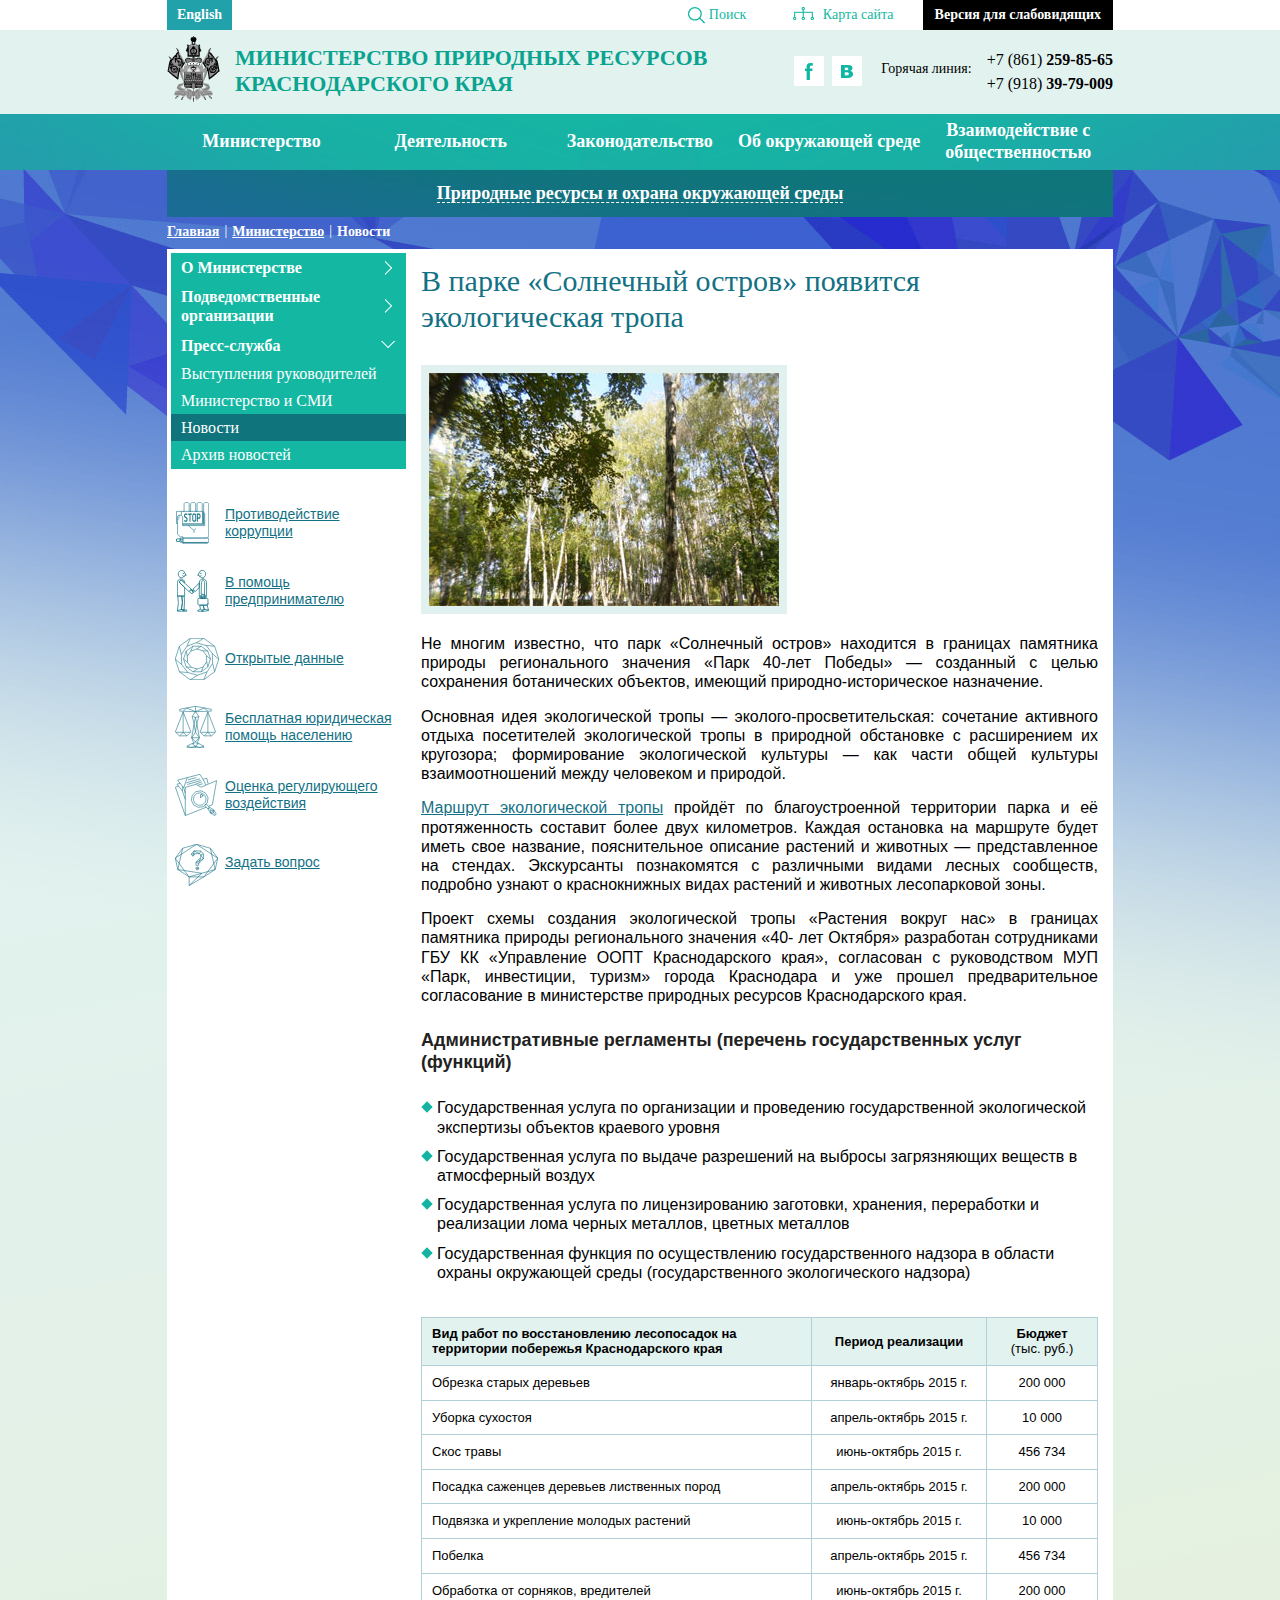
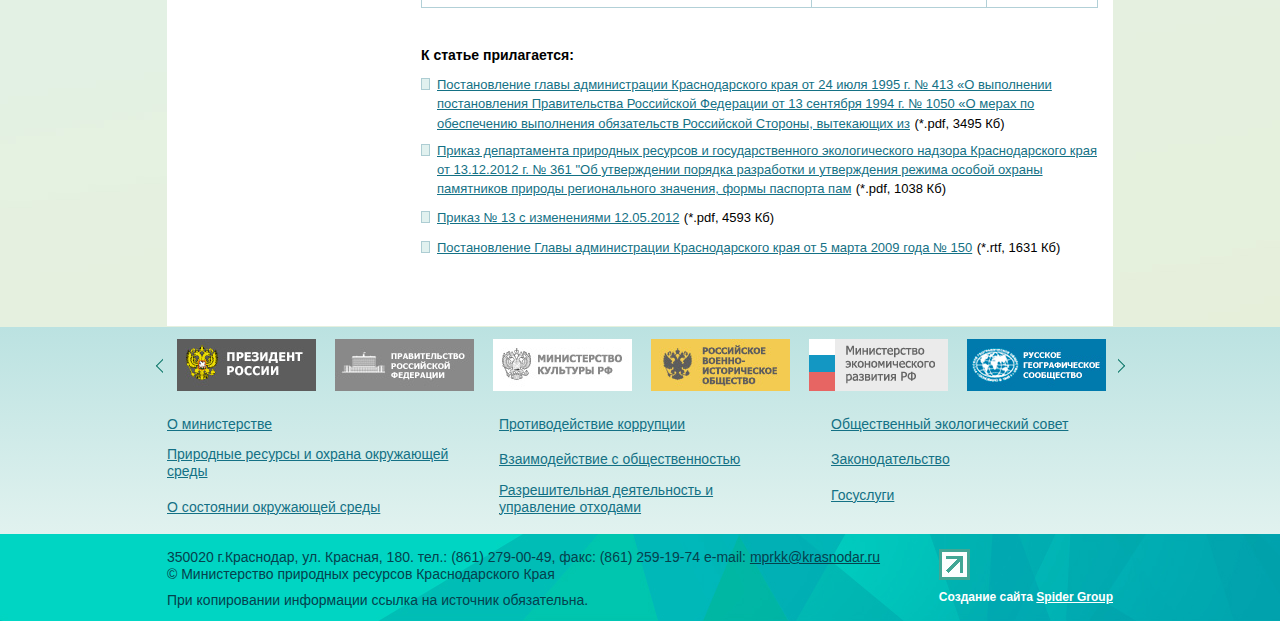
==== commit 1300616b: "fix-menu" ====
--- a/content-page.html
+++ b/content-page.html
@@ -358,13 +358,18 @@
                     <div class="small-12 columns">
                         <div class="page-container">
                             <div class="sidebar-left">
-                                <dl class="accordion-menu accordion" data-accordion>
+                                <dl class="accordion-menu accordion" data-accordion="accordion-menu">
                                     <dd class="accordion-navigation">
                                         <a href="#panel1b">О Министерстве</a>
                                         <div id="panel1b" class="content">
                                             <ul class="sub-menu">
                                                 <li>
                                                     <a href="#">Положение о министерстве</a>
+                                                    <ul>
+                                                        <li>
+                                                            <a href="#">Архив</a>
+                                                        </li>
+                                                    </ul>
                                                 </li>
                                                 <li>
                                                     <a href="#">Структура министерства</a>
@@ -411,46 +416,188 @@
                                         </div>
                                     </dd>
                                 </dl>
-                                <div class="block-dop-menu">
-                                    <ul class="menu">
-                                        <li>
-                                            <a href="#">
-                                                <span class="icon stop"></span>
-                                                <span class="text">Противодействие<br/>коррупции</span>
-                                            </a>
-                                        </li>
-                                        <li>
-                                            <a href="#">
-                                                <span class="icon help"></span>
-                                                <span class="text">В помощь<br/>предпринимателю</span>
-                                            </a>
-                                        </li>
-                                        <li>
-                                            <a href="#">
-                                                <span class="icon data"></span>
-                                                <span class="text">Открытые данные</span>
-                                            </a>
-                                        </li>
-                                        <li>
-                                            <a href="#">
-                                                <span class="icon aid"></span>
-                                                <span class="text">Бесплатная юридическая помощь населению</span>
-                                            </a>
-                                        </li>
-                                        <li>
-                                            <a class="active" href="#">
-                                                <span class="icon evaluation"></span>
-                                                <span class="text">Оценка регулирующего воздействия</span>
-                                            </a>
-                                        </li>
-                                        <li>
-                                            <a href="#">
-                                                <span class="icon question"></span>
-                                                <span class="text">Задать вопрос</span>
-                                            </a>
-                                        </li>
-                                    </ul>
-                                </div>
+                                <ul class="accordion-dop-menu accordion" data-accordion="accordion-dop-menu">
+                                    <li class="accordion-navigation">
+                                        <a href="#panel1d">
+                                            <span class="icon stop"></span>
+                                            <span class="text">Противодействие<br/>коррупции</span>
+                                        </a>
+                                        <div id="panel1d" class="content">
+                                            <ul class="sub-menu">
+                                                <li>
+                                                    <a href="#">Положение о министерстве</a>
+                                                    <ul>
+                                                        <li>
+                                                            <a href="#">Архив</a>
+                                                        </li>
+                                                    </ul>
+                                                </li>
+                                                <li>
+                                                    <a href="#">Структура министерства</a>
+                                                </li>
+                                                <li>
+                                                    <a href="#">Руководство</a>
+                                                </li>
+                                                <li>
+                                                    <a href="#">Государственная гражданская служба и кадры</a>
+                                                </li>
+                                                <li>
+                                                    <a href="#">Контакты</a>
+                                                </li>
+                                            </ul>
+                                        </div>
+                                    </li>
+                                    <li class="accordion-navigation">
+                                        <a href="#panel2d">
+                                            <span class="icon help"></span>
+                                            <span class="text">В помощь<br/>предпринимателю</span>
+                                        </a>
+                                        <div id="panel2d" class="content">
+                                            <ul class="sub-menu">
+                                                <li>
+                                                    <a href="#">Положение о министерстве</a>
+                                                    <ul>
+                                                        <li>
+                                                            <a href="#">Архив</a>
+                                                        </li>
+                                                    </ul>
+                                                </li>
+                                                <li>
+                                                    <a href="#">Структура министерства</a>
+                                                </li>
+                                                <li>
+                                                    <a href="#">Руководство</a>
+                                                </li>
+                                                <li>
+                                                    <a href="#">Государственная гражданская служба и кадры</a>
+                                                </li>
+                                                <li>
+                                                    <a href="#">Контакты</a>
+                                                </li>
+                                            </ul>
+                                        </div>
+                                    </li>
+                                    <li class="accordion-navigation">
+                                        <a href="#panel3d">
+                                            <span class="icon data"></span>
+                                            <span class="text">Открытые данные</span>
+                                        </a>
+                                        <div id="panel3d" class="content">
+                                            <ul class="sub-menu">
+                                                <li>
+                                                    <a href="#">Положение о министерстве</a>
+                                                    <ul>
+                                                        <li>
+                                                            <a href="#">Архив</a>
+                                                        </li>
+                                                    </ul>
+                                                </li>
+                                                <li>
+                                                    <a href="#">Структура министерства</a>
+                                                </li>
+                                                <li>
+                                                    <a href="#">Руководство</a>
+                                                </li>
+                                                <li>
+                                                    <a href="#">Государственная гражданская служба и кадры</a>
+                                                </li>
+                                                <li>
+                                                    <a href="#">Контакты</a>
+                                                </li>
+                                            </ul>
+                                        </div>
+                                    </li>
+                                    <li class="accordion-navigation">
+                                        <a href="#panel4d">
+                                            <span class="icon aid"></span>
+                                            <span class="text">Бесплатная юридическая<br/>помощь населению</span>
+                                        </a>
+                                        <div id="panel4d" class="content">
+                                            <ul class="sub-menu">
+                                                <li>
+                                                    <a href="#">Положение о министерстве</a>
+                                                    <ul>
+                                                        <li>
+                                                            <a href="#">Архив</a>
+                                                        </li>
+                                                    </ul>
+                                                </li>
+                                                <li>
+                                                    <a href="#">Структура министерства</a>
+                                                </li>
+                                                <li>
+                                                    <a href="#">Руководство</a>
+                                                </li>
+                                                <li>
+                                                    <a href="#">Государственная гражданская служба и кадры</a>
+                                                </li>
+                                                <li>
+                                                    <a href="#">Контакты</a>
+                                                </li>
+                                            </ul>
+                                        </div>
+                                    </li>
+                                    <li class="accordion-navigation">
+                                        <a href="#panel5d">
+                                            <span class="icon evaluation"></span>
+                                            <span class="text">Оценка регулирующего воздействия</span>
+                                        </a>
+                                        <div id="panel5d" class="content">
+                                            <ul class="sub-menu">
+                                                <li>
+                                                    <a href="#">Положение о министерстве</a>
+                                                    <ul>
+                                                        <li>
+                                                            <a href="#">Архив</a>
+                                                        </li>
+                                                    </ul>
+                                                </li>
+                                                <li>
+                                                    <a href="#">Структура министерства</a>
+                                                </li>
+                                                <li>
+                                                    <a href="#">Руководство</a>
+                                                </li>
+                                                <li>
+                                                    <a href="#">Государственная гражданская служба и кадры</a>
+                                                </li>
+                                                <li>
+                                                    <a href="#">Контакты</a>
+                                                </li>
+                                            </ul>
+                                        </div>
+                                    </li>
+                                    <li class="accordion-navigation">
+                                        <a href="#panel6d">
+                                            <span class="icon question"></span>
+                                            <span class="text">Задать вопрос</span>
+                                        </a>
+                                        <div id="panel6d" class="content">
+                                            <ul class="sub-menu">
+                                                <li>
+                                                    <a href="#">Положение о министерстве</a>
+                                                    <ul>
+                                                        <li>
+                                                            <a href="#">Архив</a>
+                                                        </li>
+                                                    </ul>
+                                                </li>
+                                                <li>
+                                                    <a href="#">Структура министерства</a>
+                                                </li>
+                                                <li>
+                                                    <a href="#">Руководство</a>
+                                                </li>
+                                                <li>
+                                                    <a href="#">Государственная гражданская служба и кадры</a>
+                                                </li>
+                                                <li>
+                                                    <a href="#">Контакты</a>
+                                                </li>
+                                            </ul>
+                                        </div>
+                                    </li>
+                                </ul>
                             </div>
                             <div class="box-content">
                                 <div class="content-page">
@@ -651,6 +798,7 @@
     <script>
       $(document).foundation();
       $('.accordion').accordionAnimated();
+      $('.accordion').accordionAnimatedul();
     </script>
 
 </body>
--- a/css/style.css
+++ b/css/style.css
@@ -96,10 +96,10 @@
   line-height: 30px;
   padding: 0 10px;
   background: #21a1aa;
+  -moz-transition: all 0.4s ease 0s;
+  -o-transition: all 0.4s ease 0s;
   -webkit-transition: all 0.4s ease;
   -webkit-transition-delay: 0s;
-  -moz-transition: all 0.4s ease 0s;
-  -o-transition: all 0.4s ease 0s;
   transition: all 0.4s ease 0s;
 }
 .header .tools .language a:hover {
@@ -122,13 +122,13 @@
   padding: 0 10px 0 25px;
   border: 1px solid #fff;
   background: transparent;
-  -webkit-box-shadow: 0 0 0 white;
-  -moz-box-shadow: 0 0 0 white;
-  box-shadow: 0 0 0 white;
+  -moz-box-shadow: 0 0 0 #fff;
+  -webkit-box-shadow: 0 0 0 #fff;
+  box-shadow: 0 0 0 #fff;
+  -moz-transition: all 0.8s ease 0s;
+  -o-transition: all 0.8s ease 0s;
   -webkit-transition: all 0.8s ease;
   -webkit-transition-delay: 0s;
-  -moz-transition: all 0.8s ease 0s;
-  -o-transition: all 0.8s ease 0s;
   transition: all 0.8s ease 0s;
 }
 .header .tools .search form input[type="text"]::-webkit-input-placeholder {
@@ -155,58 +155,58 @@
 }
 .header .tools .search form input[type="text"]::-webkit-input-placeholder {
   opacity: 1;
-  -webkit-transition: opacity 0.3s ease;
   -moz-transition: opacity 0.3s ease;
   -o-transition: opacity 0.3s ease;
+  -webkit-transition: opacity 0.3s ease;
   transition: opacity 0.3s ease;
 }
 .header .tools .search form input[type="text"]:-moz-placeholder {
   opacity: 1;
-  -webkit-transition: opacity 0.3s ease;
   -moz-transition: opacity 0.3s ease;
   -o-transition: opacity 0.3s ease;
+  -webkit-transition: opacity 0.3s ease;
   transition: opacity 0.3s ease;
 }
 .header .tools .search form input[type="text"]:-moz-placeholder {
   opacity: 1;
-  -webkit-transition: opacity 0.3s ease;
   -moz-transition: opacity 0.3s ease;
   -o-transition: opacity 0.3s ease;
+  -webkit-transition: opacity 0.3s ease;
   transition: opacity 0.3s ease;
 }
 .header .tools .search form input[type="text"]:-ms-input-placeholder {
   opacity: 1;
-  -webkit-transition: opacity 0.3s ease;
   -moz-transition: opacity 0.3s ease;
   -o-transition: opacity 0.3s ease;
+  -webkit-transition: opacity 0.3s ease;
   transition: opacity 0.3s ease;
 }
 .header .tools .search form input[type="text"]:focus::-webkit-input-placeholder {
   opacity: 0;
-  -webkit-transition: opacity 0.3s ease;
   -moz-transition: opacity 0.3s ease;
   -o-transition: opacity 0.3s ease;
+  -webkit-transition: opacity 0.3s ease;
   transition: opacity 0.3s ease;
 }
 .header .tools .search form input[type="text"]:focus::-moz-placeholder {
   opacity: 0;
-  -webkit-transition: opacity 0.3s ease;
   -moz-transition: opacity 0.3s ease;
   -o-transition: opacity 0.3s ease;
+  -webkit-transition: opacity 0.3s ease;
   transition: opacity 0.3s ease;
 }
 .header .tools .search form input[type="text"]:focus::-moz-placeholder {
   opacity: 0;
-  -webkit-transition: opacity 0.3s ease;
   -moz-transition: opacity 0.3s ease;
   -o-transition: opacity 0.3s ease;
+  -webkit-transition: opacity 0.3s ease;
   transition: opacity 0.3s ease;
 }
 .header .tools .search form input[type="text"]:focus:-ms-input-placeholder {
   opacity: 0;
-  -webkit-transition: opacity 0.3s ease;
   -moz-transition: opacity 0.3s ease;
   -o-transition: opacity 0.3s ease;
+  -webkit-transition: opacity 0.3s ease;
   transition: opacity 0.3s ease;
 }
 .header .tools .search form button[type="submit"] {
@@ -234,10 +234,10 @@
   margin: 0 0 0 25px;
   background: #000;
   border: 2px solid #000;
+  -moz-transition: all 0.4s ease 0s;
+  -o-transition: all 0.4s ease 0s;
   -webkit-transition: all 0.4s ease;
   -webkit-transition-delay: 0s;
-  -moz-transition: all 0.4s ease 0s;
-  -o-transition: all 0.4s ease 0s;
   transition: all 0.4s ease 0s;
 }
 .header .tools .links a.zoom:hover {
@@ -336,10 +336,10 @@
   position: relative;
   font-size: 0;
   vertical-align: top;
+  -moz-transition: all 0.4s ease 0s;
+  -o-transition: all 0.4s ease 0s;
   -webkit-transition: all 0.4s ease;
   -webkit-transition-delay: 0s;
-  -moz-transition: all 0.4s ease 0s;
-  -o-transition: all 0.4s ease 0s;
   transition: all 0.4s ease 0s;
 }
 .header .header-region .social li a:hover {
@@ -411,10 +411,10 @@
   display: inline-block;
   text-align: center;
   cursor: pointer;
+  -moz-transition: all 0.4s ease 0s;
+  -o-transition: all 0.4s ease 0s;
   -webkit-transition: all 0.4s ease;
   -webkit-transition-delay: 0s;
-  -moz-transition: all 0.4s ease 0s;
-  -o-transition: all 0.4s ease 0s;
   transition: all 0.4s ease 0s;
 }
 .header .navigation ul.menu > li i:hover {
@@ -452,7 +452,7 @@
   background: -o-linear-gradient(top, #10757c 0%, #34a2ae 100%);
   background: -ms-linear-gradient(top, #10757c 0%, #34a2ae 100%);
   background: linear-gradient(to bottom, #10757c 0%, #34a2ae 100%);
-  filter: progid:DXImageTransform.Microsoft.gradient(startColorstr='#10757c', endColorstr='#34a2ae', GradientType=0 );
+  filter: progid:DXImageTransform.Microsoft.gradient( startColorstr='#10757c', endColorstr='#34a2ae', GradientType=0 );
 }
 .header .navigation ul.menu > li .box-sub-menu .row-con {
   width: 100%;
@@ -516,17 +516,16 @@
   right: 10px;
   top: 10px;
   background: url("../img/icons/small/sprite.png") no-repeat -40px 0 transparent;
+  -moz-transition: all 0.4s ease 0s;
+  -o-transition: all 0.4s ease 0s;
   -webkit-transition: all 0.4s ease;
   -webkit-transition-delay: 0s;
-  -moz-transition: all 0.4s ease 0s;
-  -o-transition: all 0.4s ease 0s;
   transition: all 0.4s ease 0s;
 }
 .header .navigation ul.menu > li .box-sub-menu .close:hover {
-  -webkit-transform: rotate(90deg);
   -moz-transform: rotate(90deg);
   -ms-transform: rotate(90deg);
-  -o-transform: rotate(90deg);
+  -webkit-transform: rotate(90deg);
   transform: rotate(90deg);
 }
 
@@ -567,7 +566,7 @@
   background: -o-linear-gradient(top, #bbe2e1 0%, #e1f2ef 100%);
   background: -ms-linear-gradient(top, #bbe2e1 0%, #e1f2ef 100%);
   background: linear-gradient(to bottom, #bbe2e1 0%, #e1f2ef 100%);
-  filter: progid:DXImageTransform.Microsoft.gradient(startColorstr='#bbe2e1', endColorstr='#e1f2ef', GradientType=0 );
+  filter: progid:DXImageTransform.Microsoft.gradient( startColorstr='#bbe2e1', endColorstr='#e1f2ef', GradientType=0 );
 }
 .footer .bottom {
   background: url("../img/footer-bg.jpg") no-repeat center top transparent;
@@ -809,9 +808,9 @@
   width: 82px;
   height: 50px;
   background: url("../img/svg-icons/sourse/animal_resources.svg");
-  -webkit-background-size: 82px 50px;
   -moz-background-size: 82px 50px;
   -o-background-size: 82px 50px;
+  -webkit-background-size: 82px 50px;
   background-size: 82px 50px;
 }
 .icon.aquatic {
@@ -819,9 +818,9 @@
   width: 86px;
   height: 45px;
   background: url("../img/svg-icons/sourse/aquatic_biological_resources.svg");
-  -webkit-background-size: 86px 45px;
   -moz-background-size: 86px 45px;
   -o-background-size: 86px 45px;
+  -webkit-background-size: 86px 45px;
   background-size: 86px 45px;
 }
 .icon.hunting {
@@ -829,9 +828,9 @@
   width: 100px;
   height: 79px;
   background: url("../img/svg-icons/sourse/hunting_resources.svg");
-  -webkit-background-size: 100px 79px;
   -moz-background-size: 100px 79px;
   -o-background-size: 100px 79px;
+  -webkit-background-size: 100px 79px;
   background-size: 100px 79px;
 }
 .icon.forestry {
@@ -839,9 +838,9 @@
   width: 77px;
   height: 74px;
   background: url("../img/svg-icons/sourse/forestry.svg");
-  -webkit-background-size: 77px 74px;
   -moz-background-size: 77px 74px;
   -o-background-size: 77px 74px;
+  -webkit-background-size: 77px 74px;
   background-size: 77px 74px;
 }
 .icon.water {
@@ -849,9 +848,9 @@
   width: 91px;
   height: 63px;
   background: url("../img/svg-icons/sourse/water_resources.svg");
-  -webkit-background-size: 91px 63px;
   -moz-background-size: 91px 63px;
   -o-background-size: 91px 63px;
+  -webkit-background-size: 91px 63px;
   background-size: 91px 63px;
 }
 .icon.subsoil {
@@ -859,9 +858,9 @@
   width: 89px;
   height: 79px;
   background: url("../img/svg-icons/sourse/subsoil.svg");
-  -webkit-background-size: 89px 79px;
   -moz-background-size: 89px 79px;
   -o-background-size: 89px 79px;
+  -webkit-background-size: 89px 79px;
   background-size: 89px 79px;
 }
 .icon.protected {
@@ -869,9 +868,9 @@
   width: 78px;
   height: 65px;
   background: url("../img/svg-icons/sourse/protected_areas.svg");
-  -webkit-background-size: 78px 65px;
   -moz-background-size: 78px 65px;
   -o-background-size: 78px 65px;
+  -webkit-background-size: 78px 65px;
   background-size: 78px 65px;
 }
 .icon.book {
@@ -879,9 +878,9 @@
   width: 90px;
   height: 59px;
   background: url("../img/svg-icons/sourse/red_book.svg");
-  -webkit-background-size: 90px 59px;
   -moz-background-size: 90px 59px;
   -o-background-size: 90px 59px;
+  -webkit-background-size: 90px 59px;
   background-size: 90px 59px;
 }
 .icon.stop {
@@ -889,9 +888,9 @@
   width: 76px;
   height: 70px;
   background: url("../img/svg-icons/sourse/stop_corruption.svg") no-repeat center transparent;
-  -webkit-background-size: auto 70px;
   -moz-background-size: auto 70px;
   -o-background-size: auto 70px;
+  -webkit-background-size: auto 70px;
   background-size: auto 70px;
 }
 .icon.help {
@@ -899,9 +898,9 @@
   width: 76px;
   height: 70px;
   background: url("../img/svg-icons/sourse/help_entrepreneurs.svg") no-repeat center transparent;
-  -webkit-background-size: auto 70px;
   -moz-background-size: auto 70px;
   -o-background-size: auto 70px;
+  -webkit-background-size: auto 70px;
   background-size: auto 70px;
 }
 .icon.data {
@@ -909,9 +908,9 @@
   width: 76px;
   height: 70px;
   background: url("../img/svg-icons/sourse/open_data.svg") no-repeat center transparent;
-  -webkit-background-size: auto 70px;
   -moz-background-size: auto 70px;
   -o-background-size: auto 70px;
+  -webkit-background-size: auto 70px;
   background-size: auto 70px;
 }
 .icon.question {
@@ -919,9 +918,9 @@
   width: 76px;
   height: 70px;
   background: url("../img/svg-icons/sourse/ask_question.svg") no-repeat center transparent;
-  -webkit-background-size: auto 70px;
   -moz-background-size: auto 70px;
   -o-background-size: auto 70px;
+  -webkit-background-size: auto 70px;
   background-size: auto 70px;
 }
 .icon.evaluation {
@@ -929,9 +928,9 @@
   width: 76px;
   height: 70px;
   background: url("../img/svg-icons/sourse/evaluation.svg") no-repeat center transparent;
-  -webkit-background-size: auto 70px;
   -moz-background-size: auto 70px;
   -o-background-size: auto 70px;
+  -webkit-background-size: auto 70px;
   background-size: auto 70px;
 }
 .icon.aid {
@@ -939,9 +938,9 @@
   width: 76px;
   height: 70px;
   background: url("../img/svg-icons/sourse/free_legal_aid.svg") no-repeat center transparent;
-  -webkit-background-size: auto 70px;
   -moz-background-size: auto 70px;
   -o-background-size: auto 70px;
+  -webkit-background-size: auto 70px;
   background-size: auto 70px;
 }
 
@@ -995,19 +994,15 @@
 
 .jspTrack {
   background: #d2e6ea;
+  -moz-border-radius: 3px;
   -webkit-border-radius: 3px;
-  -moz-border-radius: 3px;
-  -ms-border-radius: 3px;
-  -o-border-radius: 3px;
   border-radius: 3px;
   height: 10px;
 }
 .jspTrack .jspDrag {
   background: #81a4ae;
+  -moz-border-radius: 3px;
   -webkit-border-radius: 3px;
-  -moz-border-radius: 3px;
-  -ms-border-radius: 3px;
-  -o-border-radius: 3px;
   border-radius: 3px;
   height: 10px;
 }
@@ -1100,10 +1095,8 @@
   width: 5px;
   height: 5px;
   background: #14b7a2;
+  -moz-border-radius: 10px;
   -webkit-border-radius: 10px;
-  -moz-border-radius: 10px;
-  -ms-border-radius: 10px;
-  -o-border-radius: 10px;
   border-radius: 10px;
 }
 .block-news .all-news {
@@ -1143,10 +1136,10 @@
   height: 90px;
   padding: 0 0 0 96px;
   background: #fff;
+  -moz-transition: all 0.4s ease 0s;
+  -o-transition: all 0.4s ease 0s;
   -webkit-transition: all 0.4s ease;
   -webkit-transition-delay: 0s;
-  -moz-transition: all 0.4s ease 0s;
-  -o-transition: all 0.4s ease 0s;
   transition: all 0.4s ease 0s;
 }
 .block-dop-menu ul.menu li a:hover {
@@ -1157,44 +1150,44 @@
 }
 .block-dop-menu ul.menu li a:hover .stop {
   background: url("../img/svg-icons/sourse/stop_corruption-active.svg") no-repeat center transparent;
-  -webkit-background-size: auto 70px;
   -moz-background-size: auto 70px;
   -o-background-size: auto 70px;
+  -webkit-background-size: auto 70px;
   background-size: auto 70px;
 }
 .block-dop-menu ul.menu li a:hover .help {
   background: url("../img/svg-icons/sourse/help_entrepreneurs-active.svg") no-repeat center transparent;
-  -webkit-background-size: auto 70px;
   -moz-background-size: auto 70px;
   -o-background-size: auto 70px;
+  -webkit-background-size: auto 70px;
   background-size: auto 70px;
 }
 .block-dop-menu ul.menu li a:hover .data {
   background: url("../img/svg-icons/sourse/open_data-active.svg") no-repeat center transparent;
-  -webkit-background-size: auto 70px;
   -moz-background-size: auto 70px;
   -o-background-size: auto 70px;
+  -webkit-background-size: auto 70px;
   background-size: auto 70px;
 }
 .block-dop-menu ul.menu li a:hover .question {
   background: url("../img/svg-icons/sourse/ask_question-active.svg") no-repeat center transparent;
-  -webkit-background-size: auto 70px;
   -moz-background-size: auto 70px;
   -o-background-size: auto 70px;
+  -webkit-background-size: auto 70px;
   background-size: auto 70px;
 }
 .block-dop-menu ul.menu li a:hover .evaluation {
   background: url("../img/svg-icons/sourse/evaluation-active.svg") no-repeat center transparent;
-  -webkit-background-size: auto 70px;
   -moz-background-size: auto 70px;
   -o-background-size: auto 70px;
+  -webkit-background-size: auto 70px;
   background-size: auto 70px;
 }
 .block-dop-menu ul.menu li a:hover .aid {
   background: url("../img/svg-icons/sourse/free_legal_aid-active.svg") no-repeat center transparent;
-  -webkit-background-size: auto 70px;
   -moz-background-size: auto 70px;
   -o-background-size: auto 70px;
+  -webkit-background-size: auto 70px;
   background-size: auto 70px;
 }
 .block-dop-menu ul.menu li a:after {
@@ -1270,17 +1263,16 @@
   right: 10px;
   top: 10px;
   background: url("../img/icons/small/sprite.png") no-repeat -40px 0 transparent;
+  -moz-transition: all 0.4s ease 0s;
+  -o-transition: all 0.4s ease 0s;
   -webkit-transition: all 0.4s ease;
   -webkit-transition-delay: 0s;
-  -moz-transition: all 0.4s ease 0s;
-  -o-transition: all 0.4s ease 0s;
   transition: all 0.4s ease 0s;
 }
 .menu-resources .small-block-resourses .close-small-resourses:hover {
-  -webkit-transform: rotate(90deg);
   -moz-transform: rotate(90deg);
   -ms-transform: rotate(90deg);
-  -o-transform: rotate(90deg);
+  -webkit-transform: rotate(90deg);
   transform: rotate(90deg);
 }
 .menu-resources .small-block-resourses ul {
@@ -1319,10 +1311,10 @@
   position: absolute;
   left: 0;
   top: 0;
+  -moz-transition: all 0.4s ease 0s;
+  -o-transition: all 0.4s ease 0s;
   -webkit-transition: all 0.4s ease;
   -webkit-transition-delay: 0s;
-  -moz-transition: all 0.4s ease 0s;
-  -o-transition: all 0.4s ease 0s;
   transition: all 0.4s ease 0s;
 }
 .menu-resources .small-block-resourses ul li .item .icon.animal {
@@ -1331,9 +1323,9 @@
   height: 29px;
   top: 8px;
   background: url("../img/svg-icons/sourse/animal_resources.svg");
-  -webkit-background-size: 48px 29px;
   -moz-background-size: 48px 29px;
   -o-background-size: 48px 29px;
+  -webkit-background-size: 48px 29px;
   background-size: 48px 29px;
 }
 .menu-resources .small-block-resourses ul li .item .icon.aquatic {
@@ -1342,9 +1334,9 @@
   height: 24px;
   top: 12px;
   background: url("../img/svg-icons/sourse/aquatic_biological_resources.svg");
-  -webkit-background-size: 46px 24px;
   -moz-background-size: 46px 24px;
   -o-background-size: 46px 24px;
+  -webkit-background-size: 46px 24px;
   background-size: 46px 24px;
 }
 .menu-resources .small-block-resourses ul li .item .icon.hunting {
@@ -1353,9 +1345,9 @@
   height: 37px;
   top: 4px;
   background: url("../img/svg-icons/sourse/hunting_resources.svg");
-  -webkit-background-size: 47px 37px;
   -moz-background-size: 47px 37px;
   -o-background-size: 47px 37px;
+  -webkit-background-size: 47px 37px;
   background-size: 47px 37px;
 }
 .menu-resources .small-block-resourses ul li .item .icon.forestry {
@@ -1363,9 +1355,9 @@
   width: 47px;
   height: 46px;
   background: url("../img/svg-icons/sourse/forestry.svg");
-  -webkit-background-size: 47px 46px;
   -moz-background-size: 47px 46px;
   -o-background-size: 47px 46px;
+  -webkit-background-size: 47px 46px;
   background-size: 47px 46px;
 }
 .menu-resources .small-block-resourses ul li .item .icon.water {
@@ -1374,9 +1366,9 @@
   height: 33px;
   top: 6px;
   background: url("../img/svg-icons/sourse/water_resources.svg");
-  -webkit-background-size: 47px 33px;
   -moz-background-size: 47px 33px;
   -o-background-size: 47px 33px;
+  -webkit-background-size: 47px 33px;
   background-size: 47px 33px;
 }
 .menu-resources .small-block-resourses ul li .item .icon.subsoil {
@@ -1385,9 +1377,9 @@
   height: 42px;
   top: 2px;
   background: url("../img/svg-icons/sourse/subsoil.svg");
-  -webkit-background-size: 47px 42px;
   -moz-background-size: 47px 42px;
   -o-background-size: 47px 42px;
+  -webkit-background-size: 47px 42px;
   background-size: 47px 42px;
 }
 .menu-resources .small-block-resourses ul li .item .icon.protected {
@@ -1396,9 +1388,9 @@
   height: 40px;
   top: 3px;
   background: url("../img/svg-icons/sourse/protected_areas.svg");
-  -webkit-background-size: 47px 40px;
   -moz-background-size: 47px 40px;
   -o-background-size: 47px 40px;
+  -webkit-background-size: 47px 40px;
   background-size: 47px 40px;
 }
 .menu-resources .small-block-resourses ul li .item .icon.book {
@@ -1407,9 +1399,9 @@
   height: 32px;
   top: 7px;
   background: url("../img/svg-icons/sourse/red_book.svg");
-  -webkit-background-size: 47px 32px;
   -moz-background-size: 47px 32px;
   -o-background-size: 47px 32px;
+  -webkit-background-size: 47px 32px;
   background-size: 47px 32px;
 }
 
@@ -1418,10 +1410,8 @@
   margin: 0 0 0;
   border: none;
   background: transparent;
+  -moz-border-radius: 0;
   -webkit-border-radius: 0;
-  -moz-border-radius: 0;
-  -ms-border-radius: 0;
-  -o-border-radius: 0;
   border-radius: 0;
 }
 .breadcrumbs > * {
@@ -1504,10 +1494,8 @@
   text-decoration: underline;
   padding: 0 0;
   line-height: 1;
+  -moz-border-radius: 0;
   -webkit-border-radius: 0;
-  -moz-border-radius: 0;
-  -ms-border-radius: 0;
-  -o-border-radius: 0;
   border-radius: 0;
   background: transparent;
 }
@@ -1587,201 +1575,544 @@
 .accordion-menu .accordion-navigation .content ul.sub-menu li a:hover {
   background: #10747c;
 }
-
-.sidebar-left .block-dop-menu {
-  margin: 20px 0 20px;
-}
-.sidebar-left .block-dop-menu ul.menu {
-  display: inline-block;
-  width: 100%;
-  margin: 0 0 0;
-}
-.sidebar-left .block-dop-menu ul.menu li {
-  display: block;
-  float: left;
-  width: 100%;
-}
-.sidebar-left .block-dop-menu ul.menu li a {
+.accordion-menu .accordion-navigation .content ul.sub-menu li ul {
+  display: inline-block;
+  width: 100%;
+  margin: 0 0;
+  list-style: none;
+}
+.accordion-menu .accordion-navigation .content ul.sub-menu li ul li {
+  width: 100%;
+}
+.accordion-menu .accordion-navigation .content ul.sub-menu li ul li a {
+  padding: 4px 0 4px 30px;
+  display: block;
+  width: 100%;
+  color: #fff;
+  font-family: "Arial Narrow";
+  font-size: 16px;
+  font-weight: normal;
+  line-height: 1.2;
+  position: relative;
+}
+.accordion-menu .accordion-navigation .content ul.sub-menu li ul li a:after {
+  content: "";
+  width: 14px;
+  height: 1px;
+  background: #fff;
+  display: block;
+  position: absolute;
+  left: 10px;
+  top: 13px;
+}
+.accordion-menu .accordion-navigation .content ul.sub-menu li ul li a:hover {
+  background: #10747c;
+}
+
+.accordion-dop-menu {
+  margin: 20px 0;
+}
+.accordion-dop-menu .accordion-navigation.active > a {
+  background: #147185;
+}
+.accordion-dop-menu .accordion-navigation.active > a .text {
+  color: #fff;
+}
+.accordion-dop-menu .accordion-navigation.active > a .icon.stop {
+  background: url("../img/svg-icons/sourse/stop_corruption-active.svg") no-repeat center transparent;
+  -moz-background-size: auto 42px;
+  -o-background-size: auto 42px;
+  -webkit-background-size: auto 42px;
+  background-size: auto 42px;
+}
+.accordion-dop-menu .accordion-navigation.active > a .icon.help {
+  background: url("../img/svg-icons/sourse/help_entrepreneurs-smol-active.svg") no-repeat center transparent;
+  -moz-background-size: auto 42px;
+  -o-background-size: auto 42px;
+  -webkit-background-size: auto 42px;
+  background-size: auto 42px;
+}
+.accordion-dop-menu .accordion-navigation.active > a .icon.data {
+  background: url("../img/svg-icons/sourse/open_data-active.svg") no-repeat center transparent;
+  -moz-background-size: auto 42px;
+  -o-background-size: auto 42px;
+  -webkit-background-size: auto 42px;
+  background-size: auto 42px;
+}
+.accordion-dop-menu .accordion-navigation.active > a .icon.question {
+  background: url("../img/svg-icons/sourse/ask_question-active.svg") no-repeat center transparent;
+  -moz-background-size: auto 42px;
+  -o-background-size: auto 42px;
+  -webkit-background-size: auto 42px;
+  background-size: auto 42px;
+}
+.accordion-dop-menu .accordion-navigation.active > a .icon.evaluation {
+  background: url("../img/svg-icons/sourse/evaluation-active.svg") no-repeat center transparent;
+  -moz-background-size: auto 42px;
+  -o-background-size: auto 42px;
+  -webkit-background-size: auto 42px;
+  background-size: auto 42px;
+}
+.accordion-dop-menu .accordion-navigation.active > a .icon.aid {
+  background: url("../img/svg-icons/sourse/free_legal_aid-active.svg") no-repeat center transparent;
+  -moz-background-size: auto 42px;
+  -o-background-size: auto 42px;
+  -webkit-background-size: auto 42px;
+  background-size: auto 42px;
+}
+.accordion-dop-menu .accordion-navigation > a {
   display: block;
   position: relative;
   width: 100%;
   height: 68px;
   padding: 0 0 0 54px;
   background: #fff;
+  -moz-transition: all 0.4s ease 0s;
+  -o-transition: all 0.4s ease 0s;
   -webkit-transition: all 0.4s ease;
   -webkit-transition-delay: 0s;
-  -moz-transition: all 0.4s ease 0s;
-  -o-transition: all 0.4s ease 0s;
   transition: all 0.4s ease 0s;
 }
-.sidebar-left .block-dop-menu ul.menu li a:hover {
+.accordion-dop-menu .accordion-navigation > a:hover {
   background: #147185;
 }
-.sidebar-left .block-dop-menu ul.menu li a:hover .text {
+.accordion-dop-menu .accordion-navigation > a:hover .text {
   color: #fff;
 }
-.sidebar-left .block-dop-menu ul.menu li a:hover .icon.stop {
+.accordion-dop-menu .accordion-navigation > a:hover .icon.stop {
   background: url("../img/svg-icons/sourse/stop_corruption-active.svg") no-repeat center transparent;
-  -webkit-background-size: auto 42px;
-  -moz-background-size: auto 42px;
-  -o-background-size: auto 42px;
-  background-size: auto 42px;
-}
-.sidebar-left .block-dop-menu ul.menu li a:hover .icon.help {
+  -moz-background-size: auto 42px;
+  -o-background-size: auto 42px;
+  -webkit-background-size: auto 42px;
+  background-size: auto 42px;
+}
+.accordion-dop-menu .accordion-navigation > a:hover .icon.help {
   background: url("../img/svg-icons/sourse/help_entrepreneurs-smol-active.svg") no-repeat center transparent;
-  -webkit-background-size: auto 42px;
-  -moz-background-size: auto 42px;
-  -o-background-size: auto 42px;
-  background-size: auto 42px;
-}
-.sidebar-left .block-dop-menu ul.menu li a:hover .icon.data {
+  -moz-background-size: auto 42px;
+  -o-background-size: auto 42px;
+  -webkit-background-size: auto 42px;
+  background-size: auto 42px;
+}
+.accordion-dop-menu .accordion-navigation > a:hover .icon.data {
   background: url("../img/svg-icons/sourse/open_data-active.svg") no-repeat center transparent;
-  -webkit-background-size: auto 42px;
-  -moz-background-size: auto 42px;
-  -o-background-size: auto 42px;
-  background-size: auto 42px;
-}
-.sidebar-left .block-dop-menu ul.menu li a:hover .icon.question {
+  -moz-background-size: auto 42px;
+  -o-background-size: auto 42px;
+  -webkit-background-size: auto 42px;
+  background-size: auto 42px;
+}
+.accordion-dop-menu .accordion-navigation > a:hover .icon.question {
   background: url("../img/svg-icons/sourse/ask_question-active.svg") no-repeat center transparent;
-  -webkit-background-size: auto 42px;
-  -moz-background-size: auto 42px;
-  -o-background-size: auto 42px;
-  background-size: auto 42px;
-}
-.sidebar-left .block-dop-menu ul.menu li a:hover .icon.evaluation {
+  -moz-background-size: auto 42px;
+  -o-background-size: auto 42px;
+  -webkit-background-size: auto 42px;
+  background-size: auto 42px;
+}
+.accordion-dop-menu .accordion-navigation > a:hover .icon.evaluation {
   background: url("../img/svg-icons/sourse/evaluation-active.svg") no-repeat center transparent;
-  -webkit-background-size: auto 42px;
-  -moz-background-size: auto 42px;
-  -o-background-size: auto 42px;
-  background-size: auto 42px;
-}
-.sidebar-left .block-dop-menu ul.menu li a:hover .icon.aid {
+  -moz-background-size: auto 42px;
+  -o-background-size: auto 42px;
+  -webkit-background-size: auto 42px;
+  background-size: auto 42px;
+}
+.accordion-dop-menu .accordion-navigation > a:hover .icon.aid {
   background: url("../img/svg-icons/sourse/free_legal_aid-active.svg") no-repeat center transparent;
-  -webkit-background-size: auto 42px;
-  -moz-background-size: auto 42px;
-  -o-background-size: auto 42px;
-  background-size: auto 42px;
-}
-.sidebar-left .block-dop-menu ul.menu li a.active {
+  -moz-background-size: auto 42px;
+  -o-background-size: auto 42px;
+  -webkit-background-size: auto 42px;
+  background-size: auto 42px;
+}
+.accordion-dop-menu .accordion-navigation > a.active {
   background: #147185;
 }
-.sidebar-left .block-dop-menu ul.menu li a.active .text {
+.accordion-dop-menu .accordion-navigation > a.active .text {
   color: #fff;
 }
-.sidebar-left .block-dop-menu ul.menu li a.active .icon.stop {
+.accordion-dop-menu .accordion-navigation > a.active .icon.stop {
   background: url("../img/svg-icons/sourse/stop_corruption-active.svg") no-repeat center transparent;
-  -webkit-background-size: auto 42px;
-  -moz-background-size: auto 42px;
-  -o-background-size: auto 42px;
-  background-size: auto 42px;
-}
-.sidebar-left .block-dop-menu ul.menu li a.active .icon.help {
+  -moz-background-size: auto 42px;
+  -o-background-size: auto 42px;
+  -webkit-background-size: auto 42px;
+  background-size: auto 42px;
+}
+.accordion-dop-menu .accordion-navigation > a.active .icon.help {
   background: url("../img/svg-icons/sourse/help_entrepreneurs-smol-active.svg") no-repeat center transparent;
-  -webkit-background-size: auto 42px;
-  -moz-background-size: auto 42px;
-  -o-background-size: auto 42px;
-  background-size: auto 42px;
-}
-.sidebar-left .block-dop-menu ul.menu li a.active .icon.data {
+  -moz-background-size: auto 42px;
+  -o-background-size: auto 42px;
+  -webkit-background-size: auto 42px;
+  background-size: auto 42px;
+}
+.accordion-dop-menu .accordion-navigation > a.active .icon.data {
   background: url("../img/svg-icons/sourse/open_data-active.svg") no-repeat center transparent;
-  -webkit-background-size: auto 42px;
-  -moz-background-size: auto 42px;
-  -o-background-size: auto 42px;
-  background-size: auto 42px;
-}
-.sidebar-left .block-dop-menu ul.menu li a.active .icon.question {
+  -moz-background-size: auto 42px;
+  -o-background-size: auto 42px;
+  -webkit-background-size: auto 42px;
+  background-size: auto 42px;
+}
+.accordion-dop-menu .accordion-navigation > a.active .icon.question {
   background: url("../img/svg-icons/sourse/ask_question-active.svg") no-repeat center transparent;
-  -webkit-background-size: auto 42px;
-  -moz-background-size: auto 42px;
-  -o-background-size: auto 42px;
-  background-size: auto 42px;
-}
-.sidebar-left .block-dop-menu ul.menu li a.active .icon.evaluation {
+  -moz-background-size: auto 42px;
+  -o-background-size: auto 42px;
+  -webkit-background-size: auto 42px;
+  background-size: auto 42px;
+}
+.accordion-dop-menu .accordion-navigation > a.active .icon.evaluation {
   background: url("../img/svg-icons/sourse/evaluation-active.svg") no-repeat center transparent;
-  -webkit-background-size: auto 42px;
-  -moz-background-size: auto 42px;
-  -o-background-size: auto 42px;
-  background-size: auto 42px;
-}
-.sidebar-left .block-dop-menu ul.menu li a.active .icon.aid {
+  -moz-background-size: auto 42px;
+  -o-background-size: auto 42px;
+  -webkit-background-size: auto 42px;
+  background-size: auto 42px;
+}
+.accordion-dop-menu .accordion-navigation > a.active .icon.aid {
   background: url("../img/svg-icons/sourse/free_legal_aid-active.svg") no-repeat center transparent;
-  -webkit-background-size: auto 42px;
-  -moz-background-size: auto 42px;
-  -o-background-size: auto 42px;
-  background-size: auto 42px;
-}
-.sidebar-left .block-dop-menu ul.menu li a:after {
+  -moz-background-size: auto 42px;
+  -o-background-size: auto 42px;
+  -webkit-background-size: auto 42px;
+  background-size: auto 42px;
+}
+.accordion-dop-menu .accordion-navigation > a:after {
   content: "";
   display: inline-block;
   height: 100%;
   vertical-align: middle;
   width: 0.1%;
 }
-.sidebar-left .block-dop-menu ul.menu li a .icon {
+.accordion-dop-menu .accordion-navigation > a .icon {
   position: absolute;
   display: block;
   left: 4px;
   top: 13px;
 }
-.sidebar-left .block-dop-menu ul.menu li a .icon.stop {
+.accordion-dop-menu .accordion-navigation > a .icon.stop {
   display: block;
   width: 35px;
   height: 42px;
   background: url("../img/svg-icons/sourse/stop_corruption.svg") no-repeat center transparent;
-  -webkit-background-size: auto 42px;
-  -moz-background-size: auto 42px;
-  -o-background-size: auto 42px;
-  background-size: auto 42px;
-}
-.sidebar-left .block-dop-menu ul.menu li a .icon.help {
+  -moz-background-size: auto 42px;
+  -o-background-size: auto 42px;
+  -webkit-background-size: auto 42px;
+  background-size: auto 42px;
+}
+.accordion-dop-menu .accordion-navigation > a .icon.help {
   display: block;
   width: 35px;
   height: 42px;
   background: url("../img/svg-icons/sourse/help_entrepreneurs-smol.svg") no-repeat center transparent;
-  -webkit-background-size: auto 42px;
-  -moz-background-size: auto 42px;
-  -o-background-size: auto 42px;
-  background-size: auto 42px;
-}
-.sidebar-left .block-dop-menu ul.menu li a .icon.data {
+  -moz-background-size: auto 42px;
+  -o-background-size: auto 42px;
+  -webkit-background-size: auto 42px;
+  background-size: auto 42px;
+}
+.accordion-dop-menu .accordion-navigation > a .icon.data {
   display: block;
   width: 44px;
   height: 42px;
   background: url("../img/svg-icons/sourse/open_data.svg") no-repeat center transparent;
-  -webkit-background-size: auto 42px;
-  -moz-background-size: auto 42px;
-  -o-background-size: auto 42px;
-  background-size: auto 42px;
-}
-.sidebar-left .block-dop-menu ul.menu li a .icon.question {
+  -moz-background-size: auto 42px;
+  -o-background-size: auto 42px;
+  -webkit-background-size: auto 42px;
+  background-size: auto 42px;
+}
+.accordion-dop-menu .accordion-navigation > a .icon.question {
   display: block;
   width: 43px;
   height: 42px;
   top: 15px;
   background: url("../img/svg-icons/sourse/ask_question.svg") no-repeat center transparent;
-  -webkit-background-size: auto 42px;
-  -moz-background-size: auto 42px;
-  -o-background-size: auto 42px;
-  background-size: auto 42px;
-}
-.sidebar-left .block-dop-menu ul.menu li a .icon.evaluation {
+  -moz-background-size: auto 42px;
+  -o-background-size: auto 42px;
+  -webkit-background-size: auto 42px;
+  background-size: auto 42px;
+}
+.accordion-dop-menu .accordion-navigation > a .icon.evaluation {
   display: block;
   width: 42px;
   height: 42px;
   background: url("../img/svg-icons/sourse/evaluation.svg") no-repeat center transparent;
-  -webkit-background-size: auto 42px;
-  -moz-background-size: auto 42px;
-  -o-background-size: auto 42px;
-  background-size: auto 42px;
-}
-.sidebar-left .block-dop-menu ul.menu li a .icon.aid {
+  -moz-background-size: auto 42px;
+  -o-background-size: auto 42px;
+  -webkit-background-size: auto 42px;
+  background-size: auto 42px;
+}
+.accordion-dop-menu .accordion-navigation > a .icon.aid {
   display: block;
   width: 42px;
   height: 42px;
   background: url("../img/svg-icons/sourse/free_legal_aid.svg") no-repeat center transparent;
-  -webkit-background-size: auto 42px;
-  -moz-background-size: auto 42px;
-  -o-background-size: auto 42px;
+  -moz-background-size: auto 42px;
+  -o-background-size: auto 42px;
+  -webkit-background-size: auto 42px;
+  background-size: auto 42px;
+}
+.accordion-dop-menu .accordion-navigation > a .text {
+  display: inline-block;
+  max-width: 96.9%;
+  vertical-align: middle;
+  color: #137185;
+  font-family: "Arial";
+  font-size: 14px;
+  text-decoration: underline;
+  line-height: 1.2;
+}
+.accordion-dop-menu .accordion-navigation .content {
+  padding: 0;
+  background: #147185 !important;
+}
+.accordion-dop-menu .accordion-navigation .content.active {
+  background: #147185;
+}
+.accordion-dop-menu .accordion-navigation .content ul.sub-menu {
+  margin: 0 0;
+  list-style: none;
+  background: transparent;
+}
+.accordion-dop-menu .accordion-navigation .content ul.sub-menu li {
+  width: 100%;
+}
+.accordion-dop-menu .accordion-navigation .content ul.sub-menu li.active {
+  background: #10747c;
+  font-weight: bold;
+}
+.accordion-dop-menu .accordion-navigation .content ul.sub-menu li a {
+  padding: 4px 0 4px 10px;
+  display: block;
+  width: 100%;
+  color: #fff;
+  font-family: "Arial Narrow";
+  font-size: 16px;
+  font-weight: normal;
+  line-height: 1.2;
+}
+.accordion-dop-menu .accordion-navigation .content ul.sub-menu li a:hover {
+  background: #14b7a2;
+}
+.accordion-dop-menu .accordion-navigation .content ul.sub-menu li ul {
+  display: inline-block;
+  width: 100%;
+  margin: 0 0;
+  list-style: none;
+}
+.accordion-dop-menu .accordion-navigation .content ul.sub-menu li ul li {
+  width: 100%;
+}
+.accordion-dop-menu .accordion-navigation .content ul.sub-menu li ul li a {
+  padding: 4px 0 4px 30px;
+  display: block;
+  width: 100%;
+  color: #fff;
+  font-family: "Arial Narrow";
+  font-size: 16px;
+  font-weight: normal;
+  line-height: 1.2;
+  position: relative;
+}
+.accordion-dop-menu .accordion-navigation .content ul.sub-menu li ul li a:after {
+  content: "";
+  width: 14px;
+  height: 1px;
+  background: #fff;
+  display: block;
+  position: absolute;
+  left: 10px;
+  top: 13px;
+}
+.accordion-dop-menu .accordion-navigation .content ul.sub-menu li ul li a:hover {
+  background: #14b7a2;
+}
+
+.sidebar-left .block-dop-menu {
+  margin: 20px 0 20px;
+}
+.sidebar-left .block-dop-menu ul.menu {
+  display: inline-block;
+  width: 100%;
+  margin: 0 0 0;
+}
+.sidebar-left .block-dop-menu ul.menu li {
+  display: block;
+  float: left;
+  width: 100%;
+}
+.sidebar-left .block-dop-menu ul.menu li a {
+  display: block;
+  position: relative;
+  width: 100%;
+  height: 68px;
+  padding: 0 0 0 54px;
+  background: #fff;
+  -moz-transition: all 0.4s ease 0s;
+  -o-transition: all 0.4s ease 0s;
+  -webkit-transition: all 0.4s ease;
+  -webkit-transition-delay: 0s;
+  transition: all 0.4s ease 0s;
+}
+.sidebar-left .block-dop-menu ul.menu li a:hover {
+  background: #147185;
+}
+.sidebar-left .block-dop-menu ul.menu li a:hover .text {
+  color: #fff;
+}
+.sidebar-left .block-dop-menu ul.menu li a:hover .icon.stop {
+  background: url("../img/svg-icons/sourse/stop_corruption-active.svg") no-repeat center transparent;
+  -moz-background-size: auto 42px;
+  -o-background-size: auto 42px;
+  -webkit-background-size: auto 42px;
+  background-size: auto 42px;
+}
+.sidebar-left .block-dop-menu ul.menu li a:hover .icon.help {
+  background: url("../img/svg-icons/sourse/help_entrepreneurs-smol-active.svg") no-repeat center transparent;
+  -moz-background-size: auto 42px;
+  -o-background-size: auto 42px;
+  -webkit-background-size: auto 42px;
+  background-size: auto 42px;
+}
+.sidebar-left .block-dop-menu ul.menu li a:hover .icon.data {
+  background: url("../img/svg-icons/sourse/open_data-active.svg") no-repeat center transparent;
+  -moz-background-size: auto 42px;
+  -o-background-size: auto 42px;
+  -webkit-background-size: auto 42px;
+  background-size: auto 42px;
+}
+.sidebar-left .block-dop-menu ul.menu li a:hover .icon.question {
+  background: url("../img/svg-icons/sourse/ask_question-active.svg") no-repeat center transparent;
+  -moz-background-size: auto 42px;
+  -o-background-size: auto 42px;
+  -webkit-background-size: auto 42px;
+  background-size: auto 42px;
+}
+.sidebar-left .block-dop-menu ul.menu li a:hover .icon.evaluation {
+  background: url("../img/svg-icons/sourse/evaluation-active.svg") no-repeat center transparent;
+  -moz-background-size: auto 42px;
+  -o-background-size: auto 42px;
+  -webkit-background-size: auto 42px;
+  background-size: auto 42px;
+}
+.sidebar-left .block-dop-menu ul.menu li a:hover .icon.aid {
+  background: url("../img/svg-icons/sourse/free_legal_aid-active.svg") no-repeat center transparent;
+  -moz-background-size: auto 42px;
+  -o-background-size: auto 42px;
+  -webkit-background-size: auto 42px;
+  background-size: auto 42px;
+}
+.sidebar-left .block-dop-menu ul.menu li a.active {
+  background: #147185;
+}
+.sidebar-left .block-dop-menu ul.menu li a.active .text {
+  color: #fff;
+}
+.sidebar-left .block-dop-menu ul.menu li a.active .icon.stop {
+  background: url("../img/svg-icons/sourse/stop_corruption-active.svg") no-repeat center transparent;
+  -moz-background-size: auto 42px;
+  -o-background-size: auto 42px;
+  -webkit-background-size: auto 42px;
+  background-size: auto 42px;
+}
+.sidebar-left .block-dop-menu ul.menu li a.active .icon.help {
+  background: url("../img/svg-icons/sourse/help_entrepreneurs-smol-active.svg") no-repeat center transparent;
+  -moz-background-size: auto 42px;
+  -o-background-size: auto 42px;
+  -webkit-background-size: auto 42px;
+  background-size: auto 42px;
+}
+.sidebar-left .block-dop-menu ul.menu li a.active .icon.data {
+  background: url("../img/svg-icons/sourse/open_data-active.svg") no-repeat center transparent;
+  -moz-background-size: auto 42px;
+  -o-background-size: auto 42px;
+  -webkit-background-size: auto 42px;
+  background-size: auto 42px;
+}
+.sidebar-left .block-dop-menu ul.menu li a.active .icon.question {
+  background: url("../img/svg-icons/sourse/ask_question-active.svg") no-repeat center transparent;
+  -moz-background-size: auto 42px;
+  -o-background-size: auto 42px;
+  -webkit-background-size: auto 42px;
+  background-size: auto 42px;
+}
+.sidebar-left .block-dop-menu ul.menu li a.active .icon.evaluation {
+  background: url("../img/svg-icons/sourse/evaluation-active.svg") no-repeat center transparent;
+  -moz-background-size: auto 42px;
+  -o-background-size: auto 42px;
+  -webkit-background-size: auto 42px;
+  background-size: auto 42px;
+}
+.sidebar-left .block-dop-menu ul.menu li a.active .icon.aid {
+  background: url("../img/svg-icons/sourse/free_legal_aid-active.svg") no-repeat center transparent;
+  -moz-background-size: auto 42px;
+  -o-background-size: auto 42px;
+  -webkit-background-size: auto 42px;
+  background-size: auto 42px;
+}
+.sidebar-left .block-dop-menu ul.menu li a:after {
+  content: "";
+  display: inline-block;
+  height: 100%;
+  vertical-align: middle;
+  width: 0.1%;
+}
+.sidebar-left .block-dop-menu ul.menu li a .icon {
+  position: absolute;
+  display: block;
+  left: 4px;
+  top: 13px;
+}
+.sidebar-left .block-dop-menu ul.menu li a .icon.stop {
+  display: block;
+  width: 35px;
+  height: 42px;
+  background: url("../img/svg-icons/sourse/stop_corruption.svg") no-repeat center transparent;
+  -moz-background-size: auto 42px;
+  -o-background-size: auto 42px;
+  -webkit-background-size: auto 42px;
+  background-size: auto 42px;
+}
+.sidebar-left .block-dop-menu ul.menu li a .icon.help {
+  display: block;
+  width: 35px;
+  height: 42px;
+  background: url("../img/svg-icons/sourse/help_entrepreneurs-smol.svg") no-repeat center transparent;
+  -moz-background-size: auto 42px;
+  -o-background-size: auto 42px;
+  -webkit-background-size: auto 42px;
+  background-size: auto 42px;
+}
+.sidebar-left .block-dop-menu ul.menu li a .icon.data {
+  display: block;
+  width: 44px;
+  height: 42px;
+  background: url("../img/svg-icons/sourse/open_data.svg") no-repeat center transparent;
+  -moz-background-size: auto 42px;
+  -o-background-size: auto 42px;
+  -webkit-background-size: auto 42px;
+  background-size: auto 42px;
+}
+.sidebar-left .block-dop-menu ul.menu li a .icon.question {
+  display: block;
+  width: 43px;
+  height: 42px;
+  top: 15px;
+  background: url("../img/svg-icons/sourse/ask_question.svg") no-repeat center transparent;
+  -moz-background-size: auto 42px;
+  -o-background-size: auto 42px;
+  -webkit-background-size: auto 42px;
+  background-size: auto 42px;
+}
+.sidebar-left .block-dop-menu ul.menu li a .icon.evaluation {
+  display: block;
+  width: 42px;
+  height: 42px;
+  background: url("../img/svg-icons/sourse/evaluation.svg") no-repeat center transparent;
+  -moz-background-size: auto 42px;
+  -o-background-size: auto 42px;
+  -webkit-background-size: auto 42px;
+  background-size: auto 42px;
+}
+.sidebar-left .block-dop-menu ul.menu li a .icon.aid {
+  display: block;
+  width: 42px;
+  height: 42px;
+  background: url("../img/svg-icons/sourse/free_legal_aid.svg") no-repeat center transparent;
+  -moz-background-size: auto 42px;
+  -o-background-size: auto 42px;
+  -webkit-background-size: auto 42px;
   background-size: auto 42px;
 }
 .sidebar-left .block-dop-menu ul.menu li a .text {
@@ -1868,10 +2199,8 @@
   width: 5px;
   height: 5px;
   background: #14b7a2;
+  -moz-border-radius: 4px;
   -webkit-border-radius: 4px;
-  -moz-border-radius: 4px;
-  -ms-border-radius: 4px;
-  -o-border-radius: 4px;
   border-radius: 4px;
 }
 
@@ -1931,7 +2260,7 @@
   background: -o-linear-gradient(left, #e1f2ef 0%, rgba(225, 242, 239, 0) 100%);
   background: -ms-linear-gradient(left, #e1f2ef 0%, rgba(225, 242, 239, 0) 100%);
   background: linear-gradient(to right, #e1f2ef 0%, rgba(225, 242, 239, 0) 100%);
-  filter: progid:DXImageTransform.Microsoft.gradient(startColorstr='#e1f2ef', endColorstr='#e1f2ef', GradientType=1 );
+  filter: progid:DXImageTransform.Microsoft.gradient( startColorstr='#e1f2ef', endColorstr='#e1f2ef', GradientType=1 );
 }
 .news-slider:before {
   content: "";
@@ -1949,7 +2278,7 @@
   background: -o-linear-gradient(left, rgba(225, 242, 239, 0) 0%, #e1f2ef 100%);
   background: -ms-linear-gradient(left, rgba(225, 242, 239, 0) 0%, #e1f2ef 100%);
   background: linear-gradient(to right, rgba(225, 242, 239, 0) 0%, #e1f2ef 100%);
-  filter: progid:DXImageTransform.Microsoft.gradient(startColorstr='#e1f2ef', endColorstr='#e1f2ef', GradientType=1 );
+  filter: progid:DXImageTransform.Microsoft.gradient( startColorstr='#e1f2ef', endColorstr='#e1f2ef', GradientType=1 );
 }
 .news-slider .owl-wrapper .owl-item {
   margin: 0 0 0 0;
@@ -1962,10 +2291,10 @@
 .news-slider .owl-wrapper .owl-item a:after {
   content: "";
   background: rgba(0, 0, 0, 0.4);
+  -moz-transition: all 0.4s ease 0s;
+  -o-transition: all 0.4s ease 0s;
   -webkit-transition: all 0.4s ease;
   -webkit-transition-delay: 0s;
-  -moz-transition: all 0.4s ease 0s;
-  -o-transition: all 0.4s ease 0s;
   transition: all 0.4s ease 0s;
   display: block;
   position: absolute;
@@ -2147,10 +2476,9 @@
   position: absolute;
   left: 2px;
   top: 5px;
-  -webkit-transform: rotate(45deg);
   -moz-transform: rotate(45deg);
   -ms-transform: rotate(45deg);
-  -o-transform: rotate(45deg);
+  -webkit-transform: rotate(45deg);
   transform: rotate(45deg);
 }
 .content-page .page .body table {
@@ -2339,7 +2667,7 @@
   background: -o-linear-gradient(top, #1ea6a8 0%, #157186 100%);
   background: -ms-linear-gradient(top, #1ea6a8 0%, #157186 100%);
   background: linear-gradient(to bottom, #1ea6a8 0%, #157186 100%);
-  filter: progid:DXImageTransform.Microsoft.gradient(startColorstr='#1ea6a8', endColorstr='#157186', GradientType=0 );
+  filter: progid:DXImageTransform.Microsoft.gradient( startColorstr='#1ea6a8', endColorstr='#157186', GradientType=0 );
 }
 form button[type="submit"]:hover {
   background: #074c5c;
@@ -2349,7 +2677,7 @@
   background: -o-linear-gradient(top, #074c5c 0%, #147185 100%);
   background: -ms-linear-gradient(top, #074c5c 0%, #147185 100%);
   background: linear-gradient(to bottom, #074c5c 0%, #147185 100%);
-  filter: progid:DXImageTransform.Microsoft.gradient(startColorstr='#074c5c', endColorstr='#147185', GradientType=0 );
+  filter: progid:DXImageTransform.Microsoft.gradient( startColorstr='#074c5c', endColorstr='#147185', GradientType=0 );
 }
 form input[type="text"] {
   display: block;
@@ -2358,9 +2686,9 @@
   margin: 0 0 0;
   border: 1px solid #adcdd3;
   background: #e1f1ef;
-  -webkit-box-shadow: 0 0 0 white;
-  -moz-box-shadow: 0 0 0 white;
-  box-shadow: 0 0 0 white;
+  -moz-box-shadow: 0 0 0 #fff;
+  -webkit-box-shadow: 0 0 0 #fff;
+  box-shadow: 0 0 0 #fff;
   color: #4d656b;
   font-family: "Arial";
   font-size: 14px;
@@ -2371,58 +2699,58 @@
 }
 form input[type="text"]::-webkit-input-placeholder {
   text-indent: 0px;
-  -webkit-transition: text-indent 0.3s ease;
   -moz-transition: text-indent 0.3s ease;
   -o-transition: text-indent 0.3s ease;
+  -webkit-transition: text-indent 0.3s ease;
   transition: text-indent 0.3s ease;
 }
 form input[type="text"]:-moz-placeholder {
   text-indent: 0px;
-  -webkit-transition: text-indent 0.3s ease;
   -moz-transition: text-indent 0.3s ease;
   -o-transition: text-indent 0.3s ease;
+  -webkit-transition: text-indent 0.3s ease;
   transition: text-indent 0.3s ease;
 }
 form input[type="text"]:-moz-placeholder {
   text-indent: 0px;
-  -webkit-transition: text-indent 0.3s ease;
   -moz-transition: text-indent 0.3s ease;
   -o-transition: text-indent 0.3s ease;
+  -webkit-transition: text-indent 0.3s ease;
   transition: text-indent 0.3s ease;
 }
 form input[type="text"]:-ms-input-placeholder {
   text-indent: 0px;
-  -webkit-transition: text-indent 0.3s ease;
   -moz-transition: text-indent 0.3s ease;
   -o-transition: text-indent 0.3s ease;
+  -webkit-transition: text-indent 0.3s ease;
   transition: text-indent 0.3s ease;
 }
 form input[type="text"]:focus::-webkit-input-placeholder {
   text-indent: 600px;
-  -webkit-transition: text-indent 0.3s ease;
   -moz-transition: text-indent 0.3s ease;
   -o-transition: text-indent 0.3s ease;
+  -webkit-transition: text-indent 0.3s ease;
   transition: text-indent 0.3s ease;
 }
 form input[type="text"]:focus::-moz-placeholder {
   text-indent: 600px;
-  -webkit-transition: text-indent 0.3s ease;
   -moz-transition: text-indent 0.3s ease;
   -o-transition: text-indent 0.3s ease;
+  -webkit-transition: text-indent 0.3s ease;
   transition: text-indent 0.3s ease;
 }
 form input[type="text"]:focus::-moz-placeholder {
   text-indent: 600px;
-  -webkit-transition: text-indent 0.3s ease;
   -moz-transition: text-indent 0.3s ease;
   -o-transition: text-indent 0.3s ease;
+  -webkit-transition: text-indent 0.3s ease;
   transition: text-indent 0.3s ease;
 }
 form input[type="text"]:focus:-ms-input-placeholder {
   text-indent: 600px;
-  -webkit-transition: text-indent 0.3s ease;
   -moz-transition: text-indent 0.3s ease;
   -o-transition: text-indent 0.3s ease;
+  -webkit-transition: text-indent 0.3s ease;
   transition: text-indent 0.3s ease;
 }
 form input[type="text"].error {
@@ -2436,9 +2764,9 @@
   margin: 0 0 0;
   border: 1px solid #adcdd3;
   background: #e1f1ef;
-  -webkit-box-shadow: 0 0 0 white;
-  -moz-box-shadow: 0 0 0 white;
-  box-shadow: 0 0 0 white;
+  -moz-box-shadow: 0 0 0 #fff;
+  -webkit-box-shadow: 0 0 0 #fff;
+  box-shadow: 0 0 0 #fff;
   color: #4d656b;
   font-family: "Arial";
   font-size: 14px;
@@ -2488,9 +2816,9 @@
   margin: 0 0 0;
   border: 1px solid #adcdd3;
   background-color: #e1f1ef;
-  -webkit-box-shadow: 0 0 0 white;
-  -moz-box-shadow: 0 0 0 white;
-  box-shadow: 0 0 0 white;
+  -moz-box-shadow: 0 0 0 #fff;
+  -webkit-box-shadow: 0 0 0 #fff;
+  box-shadow: 0 0 0 #fff;
   color: #4d656b;
   font-family: "Arial";
   font-size: 14px;
@@ -2519,7 +2847,7 @@
   background: -o-linear-gradient(top, #1ea6a8 0%, #157186 100%);
   background: -ms-linear-gradient(top, #1ea6a8 0%, #157186 100%);
   background: linear-gradient(to bottom, #1ea6a8 0%, #157186 100%);
-  filter: progid:DXImageTransform.Microsoft.gradient(startColorstr='#1ea6a8', endColorstr='#157186', GradientType=0 );
+  filter: progid:DXImageTransform.Microsoft.gradient( startColorstr='#1ea6a8', endColorstr='#157186', GradientType=0 );
 }
 form.search button[type="submit"]:hover {
   background: #074c5c;
@@ -2529,7 +2857,7 @@
   background: -o-linear-gradient(top, #074c5c 0%, #147185 100%);
   background: -ms-linear-gradient(top, #074c5c 0%, #147185 100%);
   background: linear-gradient(to bottom, #074c5c 0%, #147185 100%);
-  filter: progid:DXImageTransform.Microsoft.gradient(startColorstr='#074c5c', endColorstr='#147185', GradientType=0 );
+  filter: progid:DXImageTransform.Microsoft.gradient( startColorstr='#074c5c', endColorstr='#147185', GradientType=0 );
 }
 form.advanced-search {
   display: inline-block;
@@ -2639,9 +2967,9 @@
   margin: 0 0 0;
   border: 1px solid #adcdd3;
   background-color: #e1f1ef;
-  -webkit-box-shadow: 0 0 0 white;
-  -moz-box-shadow: 0 0 0 white;
-  box-shadow: 0 0 0 white;
+  -moz-box-shadow: 0 0 0 #fff;
+  -webkit-box-shadow: 0 0 0 #fff;
+  box-shadow: 0 0 0 #fff;
   color: #4d656b;
   font-family: "Arial";
   font-size: 14px;
@@ -2666,7 +2994,7 @@
   background: -o-linear-gradient(top, #1ea6a8 0%, #157186 100%);
   background: -ms-linear-gradient(top, #1ea6a8 0%, #157186 100%);
   background: linear-gradient(to bottom, #1ea6a8 0%, #157186 100%);
-  filter: progid:DXImageTransform.Microsoft.gradient(startColorstr='#1ea6a8', endColorstr='#157186', GradientType=0 );
+  filter: progid:DXImageTransform.Microsoft.gradient( startColorstr='#1ea6a8', endColorstr='#157186', GradientType=0 );
 }
 form.advanced-search button[type="submit"]:hover {
   background: #074c5c;
@@ -2676,7 +3004,7 @@
   background: -o-linear-gradient(top, #074c5c 0%, #147185 100%);
   background: -ms-linear-gradient(top, #074c5c 0%, #147185 100%);
   background: linear-gradient(to bottom, #074c5c 0%, #147185 100%);
-  filter: progid:DXImageTransform.Microsoft.gradient(startColorstr='#074c5c', endColorstr='#147185', GradientType=0 );
+  filter: progid:DXImageTransform.Microsoft.gradient( startColorstr='#074c5c', endColorstr='#147185', GradientType=0 );
 }
 form.question p {
   color: #000;
@@ -2898,9 +3226,9 @@
 .question-list .accordion li.accordion-navigation > a:after {
   content: "";
   background: url("../img/svg-icons/sourse/question.svg") no-repeat 0 0 transparent;
-  -webkit-background-size: 31px;
   -moz-background-size: 31px;
   -o-background-size: 31px;
+  -webkit-background-size: 31px;
   background-size: 31px;
   width: 31px;
   height: 31px;
@@ -2922,14 +3250,12 @@
   color: #444;
   text-shadow: none;
   padding: 25px !important;
+  -moz-border-radius: 0px;
   -webkit-border-radius: 0px;
-  -moz-border-radius: 0px;
-  -ms-border-radius: 0px;
-  -o-border-radius: 0px;
   border-radius: 0px;
-  -webkit-box-shadow: 0 0 0 white;
-  -moz-box-shadow: 0 0 0 white;
-  box-shadow: 0 0 0 white;
+  -moz-box-shadow: 0 0 0 #fff;
+  -webkit-box-shadow: 0 0 0 #fff;
+  box-shadow: 0 0 0 #fff;
 }
 
 .fancybox-close {
@@ -2941,17 +3267,16 @@
   cursor: pointer;
   z-index: 8040;
   background: url("../img/icons/small/sprite.png") no-repeat -40px -18px transparent;
+  -moz-transition: all 0.4s ease 0s;
+  -o-transition: all 0.4s ease 0s;
   -webkit-transition: all 0.4s ease;
   -webkit-transition-delay: 0s;
-  -moz-transition: all 0.4s ease 0s;
-  -o-transition: all 0.4s ease 0s;
   transition: all 0.4s ease 0s;
 }
 .fancybox-close:hover {
-  -webkit-transform: rotate(90deg);
   -moz-transform: rotate(90deg);
   -ms-transform: rotate(90deg);
-  -o-transform: rotate(90deg);
+  -webkit-transform: rotate(90deg);
   transform: rotate(90deg);
 }
 
@@ -2998,26 +3323,26 @@
   /* Style Rules */
   .header .tools .search form button[type="submit"] {
     background: url("../img/icons/large/sprite.png") no-repeat 0 0 transparent;
-    -webkit-background-size: 200px auto;
     -moz-background-size: 200px auto;
     -o-background-size: 200px auto;
+    -webkit-background-size: 200px auto;
     background-size: 200px auto;
   }
   .header .tools .links a.site-map:hover:after {
     content: "";
     background: url("../img/icons/large/sprite.png") no-repeat -17px -15px transparent;
-    -webkit-background-size: 200px;
     -moz-background-size: 200px;
     -o-background-size: 200px;
+    -webkit-background-size: 200px;
     background-size: 200px;
     width: 22px;
   }
   .header .tools .links a.site-map:after {
     content: "";
     background: url("../img/icons/large/sprite.png") no-repeat -17px 0 transparent;
-    -webkit-background-size: 200px auto;
     -moz-background-size: 200px auto;
     -o-background-size: 200px auto;
+    -webkit-background-size: 200px auto;
     background-size: 200px auto;
     width: 22px;
   }
@@ -3026,217 +3351,217 @@
     height: 66px;
     font-size: 0px;
     background: url("../img/logo-2x.png") no-repeat 0 0 transparent;
-    -webkit-background-size: 53px 66px;
     -moz-background-size: 53px 66px;
     -o-background-size: 53px 66px;
+    -webkit-background-size: 53px 66px;
     background-size: 53px 66px;
   }
   .header .header-region .social li a.fb:hover:after {
     content: "";
     background: url("../img/icons/large/sprite.png") no-repeat -56px -17px transparent;
-    -webkit-background-size: 200px;
     -moz-background-size: 200px;
     -o-background-size: 200px;
+    -webkit-background-size: 200px;
     background-size: 200px;
   }
   .header .header-region .social li a.fb:after {
     background: url("../img/icons/large/sprite.png") no-repeat -56px 0 transparent;
-    -webkit-background-size: 200px;
     -moz-background-size: 200px;
     -o-background-size: 200px;
+    -webkit-background-size: 200px;
     background-size: 200px;
     width: 8px;
     height: 17px;
   }
   .header .header-region .social li a.vk:hover:after {
     background: url("../img/icons/large/sprite.png") no-repeat -65px -13px transparent;
-    -webkit-background-size: 200px;
     -moz-background-size: 200px;
     -o-background-size: 200px;
+    -webkit-background-size: 200px;
     background-size: 200px;
   }
   .header .header-region .social li a.vk:after {
     background: url("../img/icons/large/sprite.png") no-repeat -65px 0 transparent;
-    -webkit-background-size: 200px;
     -moz-background-size: 200px;
     -o-background-size: 200px;
+    -webkit-background-size: 200px;
     background-size: 200px;
     width: 12px;
     height: 13px;
   }
   .header .navigation ul.menu > li .box-sub-menu .close {
     background: url("../img/icons/large/sprite.png") no-repeat -39px 0 transparent;
-    -webkit-background-size: 200px auto;
     -moz-background-size: 200px auto;
     -o-background-size: 200px auto;
+    -webkit-background-size: 200px auto;
     background-size: 200px auto;
   }
 
   .baners-footer .owl-carousel .owl-controls .owl-prev {
     background: url("../img/icons/large/sprite.png") no-repeat -77px 0 transparent;
-    -webkit-background-size: 200px auto;
     -moz-background-size: 200px auto;
     -o-background-size: 200px auto;
+    -webkit-background-size: 200px auto;
     background-size: 200px auto;
   }
   .baners-footer .owl-carousel .owl-controls .owl-prev:hover {
     background: url("../img/icons/large/sprite.png") no-repeat -77px -16px transparent;
-    -webkit-background-size: 200px auto;
     -moz-background-size: 200px auto;
     -o-background-size: 200px auto;
+    -webkit-background-size: 200px auto;
     background-size: 200px auto;
   }
   .baners-footer .owl-carousel .owl-controls .owl-next {
     background: url("../img/icons/large/sprite.png") no-repeat -87px 0 transparent;
-    -webkit-background-size: 200px auto;
     -moz-background-size: 200px auto;
     -o-background-size: 200px auto;
+    -webkit-background-size: 200px auto;
     background-size: 200px auto;
   }
   .baners-footer .owl-carousel .owl-controls .owl-next:hover {
     background: url("../img/icons/large/sprite.png") no-repeat -87px -16px transparent;
-    -webkit-background-size: 200px auto;
     -moz-background-size: 200px auto;
     -o-background-size: 200px auto;
+    -webkit-background-size: 200px auto;
     background-size: 200px auto;
   }
 
   .fancybox-nav.fancybox-prev:hover span {
     background: url("../img/icons/large/sprite.png") no-repeat -77px -16px transparent;
-    -webkit-background-size: 200px auto;
     -moz-background-size: 200px auto;
     -o-background-size: 200px auto;
+    -webkit-background-size: 200px auto;
     background-size: 200px auto;
   }
   .fancybox-nav.fancybox-prev span {
     background: url("../img/icons/large/sprite.png") no-repeat -77px 0 transparent;
-    -webkit-background-size: 200px auto;
     -moz-background-size: 200px auto;
     -o-background-size: 200px auto;
+    -webkit-background-size: 200px auto;
     background-size: 200px auto;
   }
   .fancybox-nav.fancybox-next:hover span {
     background: url("../img/icons/large/sprite.png") no-repeat -87px -16px transparent;
-    -webkit-background-size: 200px auto;
     -moz-background-size: 200px auto;
     -o-background-size: 200px auto;
+    -webkit-background-size: 200px auto;
     background-size: 200px auto;
   }
   .fancybox-nav.fancybox-next span {
     background: url("../img/icons/large/sprite.png") no-repeat -87px 0 transparent;
-    -webkit-background-size: 200px auto;
     -moz-background-size: 200px auto;
     -o-background-size: 200px auto;
+    -webkit-background-size: 200px auto;
     background-size: 200px auto;
   }
 
   .news-slider .owl-controls .owl-prev {
     background: url("../img/icons/large/sprite.png") no-repeat -77px 0 transparent;
-    -webkit-background-size: 200px auto;
     -moz-background-size: 200px auto;
     -o-background-size: 200px auto;
+    -webkit-background-size: 200px auto;
     background-size: 200px auto;
   }
   .news-slider .owl-controls .owl-prev:hover {
     background: url("../img/icons/large/sprite.png") no-repeat -77px -16px transparent;
-    -webkit-background-size: 200px auto;
     -moz-background-size: 200px auto;
     -o-background-size: 200px auto;
+    -webkit-background-size: 200px auto;
     background-size: 200px auto;
   }
   .news-slider .owl-controls .owl-next {
     background: url("../img/icons/large/sprite.png") no-repeat -87px 0 transparent;
-    -webkit-background-size: 200px auto;
     -moz-background-size: 200px auto;
     -o-background-size: 200px auto;
+    -webkit-background-size: 200px auto;
     background-size: 200px auto;
   }
   .news-slider .owl-controls .owl-next:hover {
     background: url("../img/icons/large/sprite.png") no-repeat -87px -16px transparent;
-    -webkit-background-size: 200px auto;
     -moz-background-size: 200px auto;
     -o-background-size: 200px auto;
+    -webkit-background-size: 200px auto;
     background-size: 200px auto;
   }
 
   .block-resources .content .weather {
     background: url("../img/weather@2x.png") no-repeat 0 0 transparent;
-    -webkit-background-size: 100% auto;
     -moz-background-size: 100% auto;
     -o-background-size: 100% auto;
+    -webkit-background-size: 100% auto;
     background-size: 100% auto;
   }
 
   .menu-resources .small-block-resourses .close-small-resourses {
     background: url("../img/icons/large/sprite.png") no-repeat -39px 0 transparent;
-    -webkit-background-size: 200px auto;
     -moz-background-size: 200px auto;
     -o-background-size: 200px auto;
+    -webkit-background-size: 200px auto;
     background-size: 200px auto;
   }
 
   .accordion-menu .accordion-navigation > a:after {
     content: "";
     background: url("../img/icons/large/sprite.png") no-repeat -96px 0;
-    -webkit-background-size: 200px auto;
     -moz-background-size: 200px auto;
     -o-background-size: 200px auto;
+    -webkit-background-size: 200px auto;
     background-size: 200px auto;
   }
 
   .accordion-menu .accordion-navigation.active > a:after {
     content: "";
     background: url("../img/icons/large/sprite.png") no-repeat -106px 0;
-    -webkit-background-size: 200px auto;
     -moz-background-size: 200px auto;
     -o-background-size: 200px auto;
+    -webkit-background-size: 200px auto;
     background-size: 200px auto;
   }
 
   ul.pagination li:first-child a {
     background: url("../img/icons/large/sprite.png") no-repeat -77px 0px transparent;
-    -webkit-background-size: 200px auto;
     -moz-background-size: 200px auto;
     -o-background-size: 200px auto;
+    -webkit-background-size: 200px auto;
     background-size: 200px auto;
+    -moz-transition: all 0s ease 0s;
+    -o-transition: all 0s ease 0s;
     -webkit-transition: all 0s ease;
     -webkit-transition-delay: 0s;
-    -moz-transition: all 0s ease 0s;
-    -o-transition: all 0s ease 0s;
     transition: all 0s ease 0s;
   }
   ul.pagination li:first-child a:hover {
     background: url("../img/icons/large/sprite.png") no-repeat -77px -16px transparent;
-    -webkit-background-size: 200px auto;
     -moz-background-size: 200px auto;
     -o-background-size: 200px auto;
+    -webkit-background-size: 200px auto;
     background-size: 200px auto;
   }
   ul.pagination li:last-child a {
     background: url("../img/icons/large/sprite.png") no-repeat -87px 0 transparent;
-    -webkit-background-size: 200px auto;
     -moz-background-size: 200px auto;
     -o-background-size: 200px auto;
+    -webkit-background-size: 200px auto;
     background-size: 200px auto;
+    -moz-transition: all 0s ease 0s;
+    -o-transition: all 0s ease 0s;
     -webkit-transition: all 0s ease;
     -webkit-transition-delay: 0s;
-    -moz-transition: all 0s ease 0s;
-    -o-transition: all 0s ease 0s;
     transition: all 0s ease 0s;
   }
   ul.pagination li:last-child a:hover {
     background: url("../img/icons/large/sprite.png") no-repeat -87px -16px transparent;
-    -webkit-background-size: 200px auto;
     -moz-background-size: 200px auto;
     -o-background-size: 200px auto;
+    -webkit-background-size: 200px auto;
     background-size: 200px auto;
   }
 
   .fancybox-close {
     background: url("../img/icons/large/sprite.png") no-repeat -39px -18px transparent;
-    -webkit-background-size: 200px auto;
     -moz-background-size: 200px auto;
     -o-background-size: 200px auto;
+    -webkit-background-size: 200px auto;
     background-size: 200px auto;
   }
 
@@ -3245,45 +3570,45 @@
   }
   .news-controls a.all-news:hover:after {
     background: url("../img/icons/large/sprite.png") no-repeat -122px -10px;
-    -webkit-background-size: 200px auto;
     -moz-background-size: 200px auto;
     -o-background-size: 200px auto;
+    -webkit-background-size: 200px auto;
     background-size: 200px auto;
   }
   .news-controls a.all-news:after {
     background: url("../img/icons/large/sprite.png") no-repeat -122px 0;
-    -webkit-background-size: 200px auto;
     -moz-background-size: 200px auto;
     -o-background-size: 200px auto;
+    -webkit-background-size: 200px auto;
     background-size: 200px auto;
     width: 16px;
   }
   .news-controls a.prew-news:hover:after {
     background: url("../img/icons/large/sprite.png") no-repeat -77px -16px transparent;
-    -webkit-background-size: 200px auto;
     -moz-background-size: 200px auto;
     -o-background-size: 200px auto;
+    -webkit-background-size: 200px auto;
     background-size: 200px auto;
   }
   .news-controls a.prew-news:after {
     background: url("../img/icons/large/sprite.png") no-repeat -77px 0 transparent;
-    -webkit-background-size: 200px auto;
     -moz-background-size: 200px auto;
     -o-background-size: 200px auto;
+    -webkit-background-size: 200px auto;
     background-size: 200px auto;
   }
   .news-controls a.next-news:hover:after {
     background: url("../img/icons/large/sprite.png") no-repeat -87px -16px transparent;
-    -webkit-background-size: 200px auto;
     -moz-background-size: 200px auto;
     -o-background-size: 200px auto;
+    -webkit-background-size: 200px auto;
     background-size: 200px auto;
   }
   .news-controls a.next-news:after {
     background: url("../img/icons/large/sprite.png") no-repeat -87px 0 transparent;
-    -webkit-background-size: 200px auto;
     -moz-background-size: 200px auto;
     -o-background-size: 200px auto;
+    -webkit-background-size: 200px auto;
     background-size: 200px auto;
   }
 }
